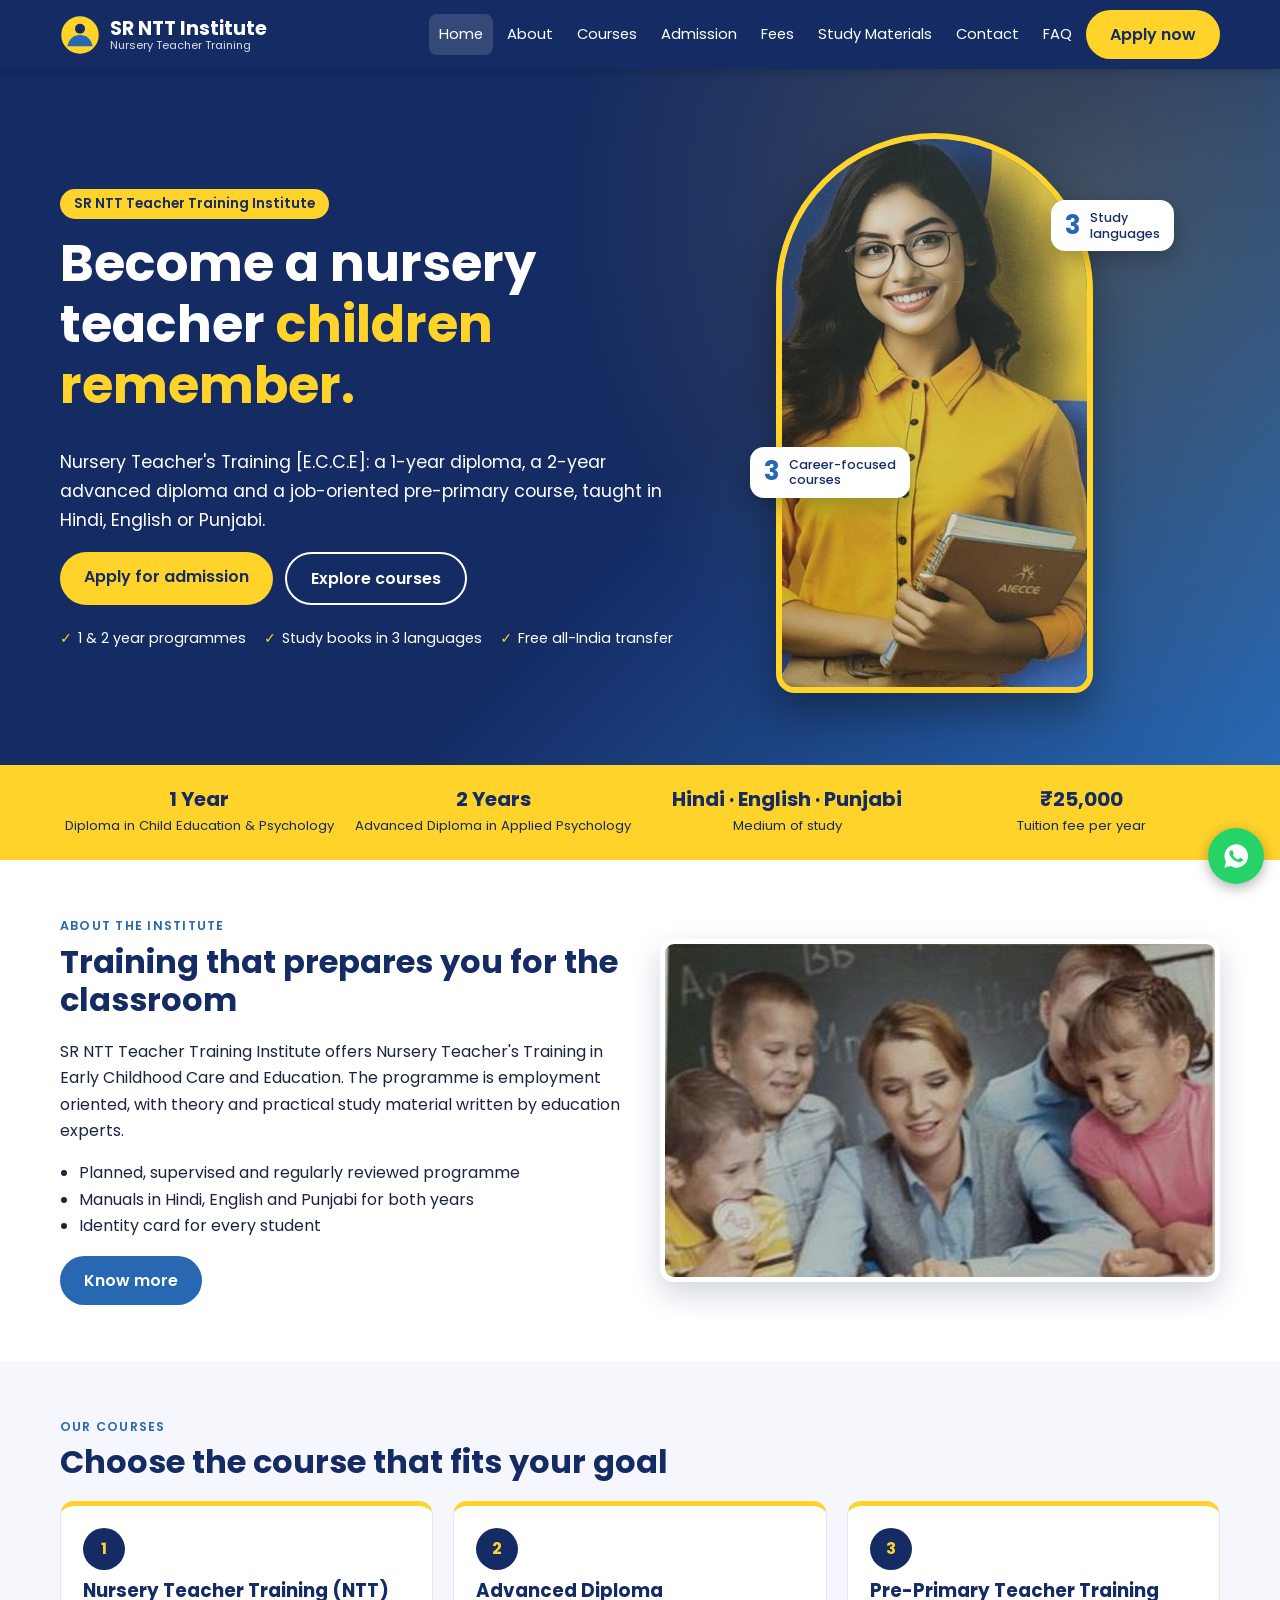
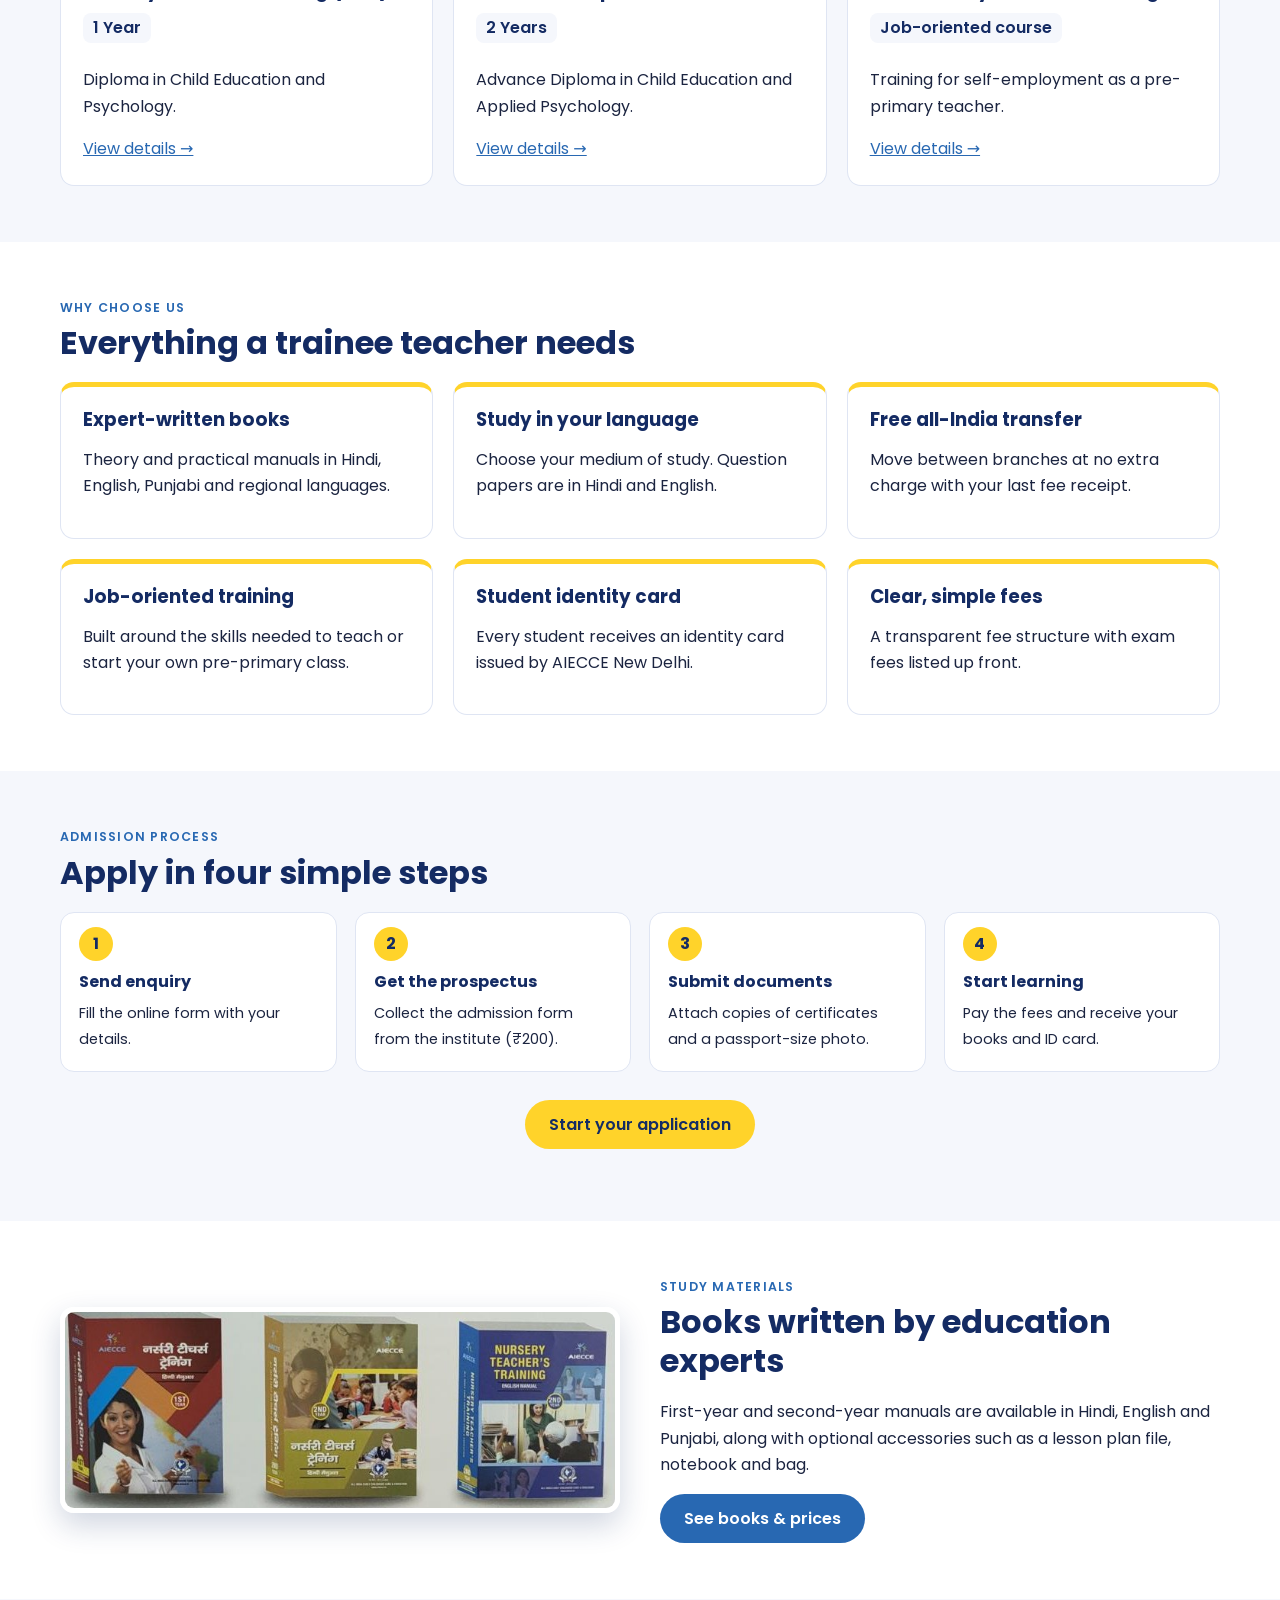
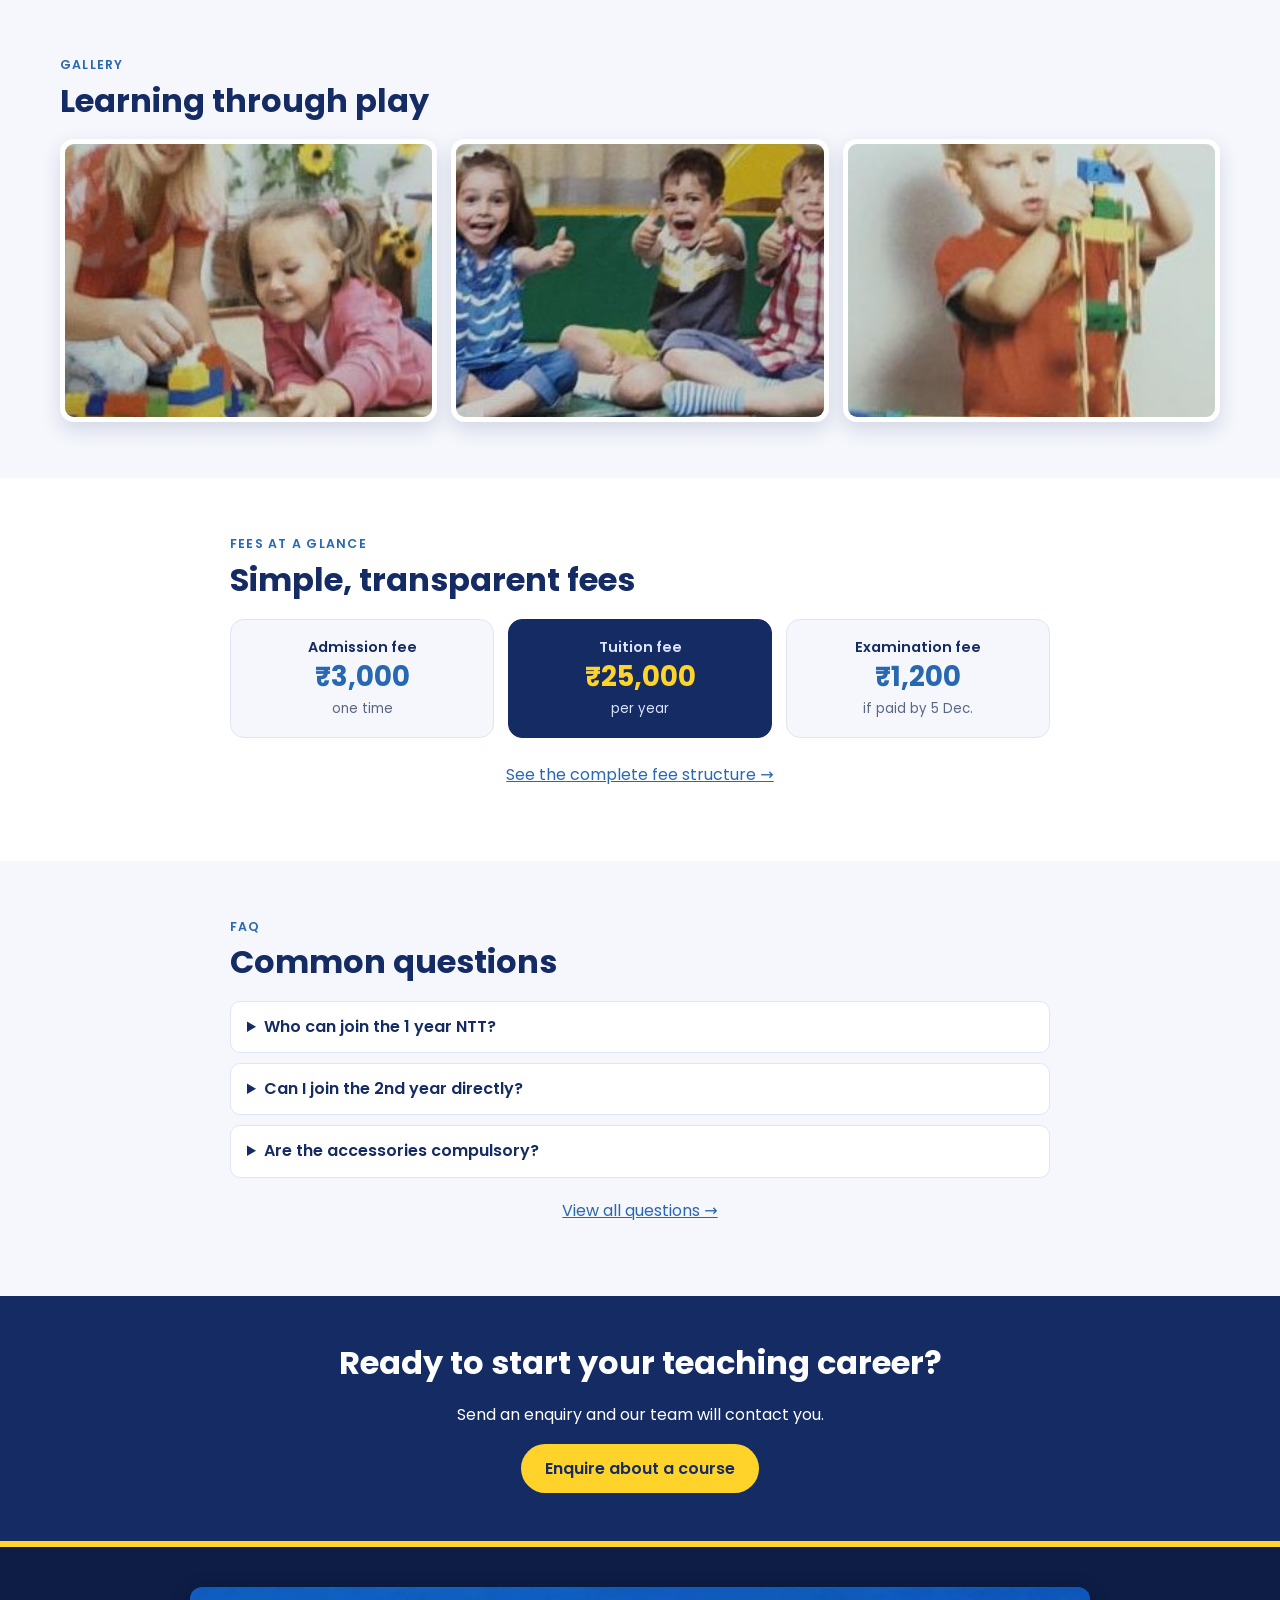
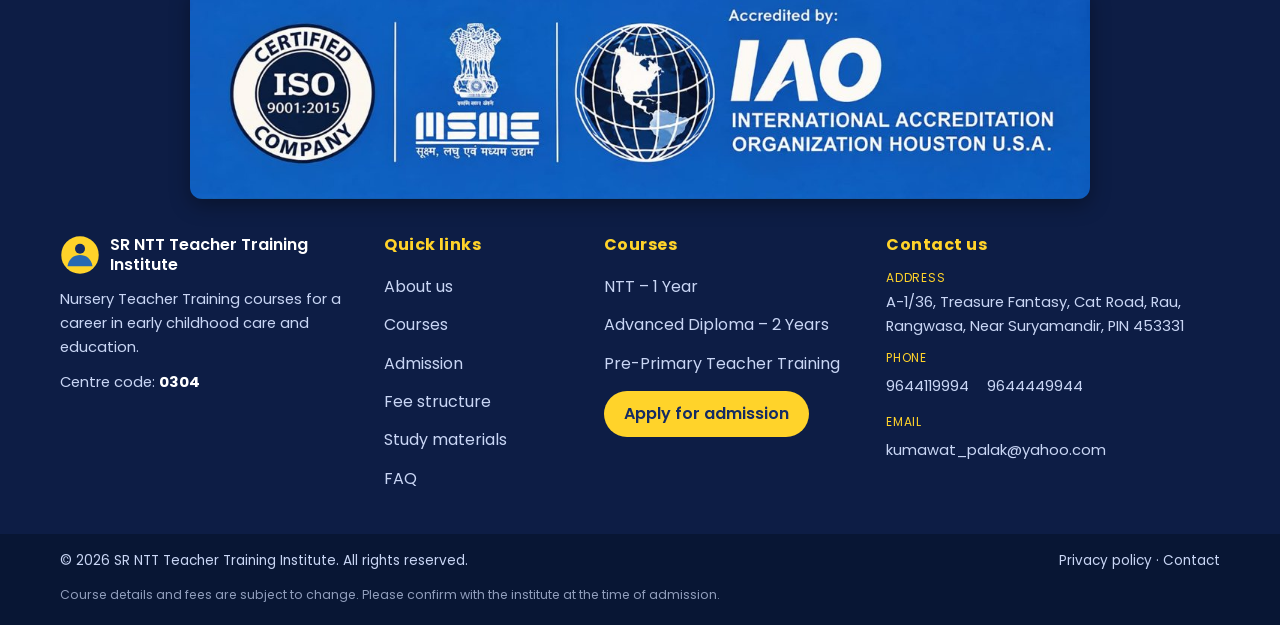
==== index.html @ 975e7e02 "Add AIECCE NTT website" ====
<!DOCTYPE html>
<html lang="en"><head><meta charset="utf-8"><meta name="viewport" content="width=device-width,initial-scale=1">
<title>Home | SR NTT Teacher Training Institute</title>
<meta name="description" content="Nursery Teacher Training (NTT) courses from All India Early Childhood Care & Education (AIECCE).">
<link rel="icon" href="assets/logo/logo.svg" type="image/svg+xml">
<link rel="preconnect" href="https://fonts.googleapis.com"><link rel="preconnect" href="https://fonts.gstatic.com" crossorigin>
<link href="https://fonts.googleapis.com/css2?family=Poppins:wght@400;500;600;700&display=swap" rel="stylesheet">
<link rel="stylesheet" href="css/style.css"><link rel="stylesheet" href="css/form.css"><link rel="stylesheet" href="css/responsive.css">
</head><body>
<a class="skip" href="#main">Skip to content</a>
<header class="site-header"><div class="wrap bar">
<a class="brand" href="index.html"><img src="assets/logo/logo.svg" alt="" width="40" height="40"><span>SR NTT Institute<small>Nursery Teacher Training</small></span></a>
<button class="burger" aria-label="Open menu" aria-expanded="false" aria-controls="nav"><span></span><span></span><span></span></button>
<nav id="nav" aria-label="Main"><a href="index.html" aria-current="page">Home</a><a href="about.html">About</a><a href="courses.html">Courses</a><a href="admission.html">Admission</a><a href="fees.html">Fees</a><a href="study-materials.html">Study Materials</a><a href="contact.html">Contact</a><a href="faq.html">FAQ</a><a class="btn btn-y" href="admission.html#apply">Apply now</a></nav>
</div></header>
<main id="main">
<section class="hero"><div class="wrap hgrid"><div class="hcopy">
<p class="chip">SR NTT Teacher Training Institute</p>
<h1>Become a nursery teacher <span class="hl">children remember.</span></h1>
<p class="lead">Nursery Teacher's Training [E.C.C.E]: a 1-year diploma, a 2-year advanced diploma and a job-oriented pre-primary course, taught in Hindi, English or Punjabi.</p>
<div class="row"><a class="btn btn-y" href="admission.html#apply">Apply for admission</a><a class="btn btn-o" href="courses.html">Explore courses</a></div>
<ul class="hero-points"><li>1 &amp; 2 year programmes</li><li>Study books in 3 languages</li><li>Free all-India transfer</li></ul></div>
<div class="hero-art"><div class="arch"><img src="assets/images/hero-teacher.jpg" alt="Smiling nursery teacher holding books" width="400" height="706"></div>
<div class="fbadge b1"><strong>3</strong><span>Career-focused<br>courses</span></div>
<div class="fbadge b2"><strong>3</strong><span>Study<br>languages</span></div></div></div></section>

<section class="facts"><div class="wrap fgrid4">
<div class="fact"><strong>1 Year</strong><span>Diploma in Child Education &amp; Psychology</span></div>
<div class="fact"><strong>2 Years</strong><span>Advanced Diploma in Applied Psychology</span></div>
<div class="fact"><strong>Hindi · English · Punjabi</strong><span>Medium of study</span></div>
<div class="fact"><strong>₹25,000</strong><span>Tuition fee per year</span></div></div></section>

<section class="sec"><div class="wrap split">
<div><p class="eyebrow">About the institute</p><h2>Training that prepares you for the classroom</h2>
<p>SR NTT Teacher Training Institute offers Nursery Teacher's Training in Early Childhood Care and Education. The programme is employment oriented, with theory and practical study material written by education experts.</p>
<ul class="ticks"><li>Planned, supervised and regularly reviewed programme</li><li>Manuals in Hindi, English and Punjabi for both years</li><li>Identity card for every student</li></ul>
<a class="btn btn-b" href="about.html">Know more</a></div>
<div class="photo"><img src="assets/images/class-teacher.jpg" alt="Teacher with young children in a classroom" width="380" height="230" loading="lazy"></div></div></section>

<section class="sec alt"><div class="wrap"><p class="eyebrow">Our courses</p><h2>Choose the course that fits your goal</h2><div class="grid3">
<article class="card"><span class="ico" aria-hidden="true">1</span><h3>Nursery Teacher Training (NTT)</h3><p class="tag">1 Year</p><p>Diploma in Child Education and Psychology.</p><a href="courses.html">View details &rarr;</a></article>
<article class="card"><span class="ico" aria-hidden="true">2</span><h3>Advanced Diploma</h3><p class="tag">2 Years</p><p>Advance Diploma in Child Education and Applied Psychology.</p><a href="courses.html">View details &rarr;</a></article>
<article class="card"><span class="ico" aria-hidden="true">3</span><h3>Pre-Primary Teacher Training</h3><p class="tag">Job-oriented course</p><p>Training for self-employment as a pre-primary teacher.</p><a href="courses.html">View details &rarr;</a></article></div></div></section>

<section class="sec"><div class="wrap"><p class="eyebrow">Why choose us</p><h2>Everything a trainee teacher needs</h2><div class="grid3">
<div class="card"><h3>Expert-written books</h3><p>Theory and practical manuals in Hindi, English, Punjabi and regional languages.</p></div>
<div class="card"><h3>Study in your language</h3><p>Choose your medium of study. Question papers are in Hindi and English.</p></div>
<div class="card"><h3>Free all-India transfer</h3><p>Move between branches at no extra charge with your last fee receipt.</p></div>
<div class="card"><h3>Job-oriented training</h3><p>Built around the skills needed to teach or start your own pre-primary class.</p></div>
<div class="card"><h3>Student identity card</h3><p>Every student receives an identity card issued by AIECCE New Delhi.</p></div>
<div class="card"><h3>Clear, simple fees</h3><p>A transparent fee structure with exam fees listed up front.</p></div></div></div></section>

<section class="sec alt"><div class="wrap"><p class="eyebrow">Admission process</p><h2>Apply in four simple steps</h2><ol class="steps2">
<li><b>Send enquiry</b><span>Fill the online form with your details.</span></li>
<li><b>Get the prospectus</b><span>Collect the admission form from the institute (₹200).</span></li>
<li><b>Submit documents</b><span>Attach copies of certificates and a passport-size photo.</span></li>
<li><b>Start learning</b><span>Pay the fees and receive your books and ID card.</span></li></ol>
<p class="center"><a class="btn btn-y" href="admission.html#apply">Start your application</a></p></div></section>

<section class="sec"><div class="wrap split rev">
<div class="photo"><img src="assets/images/books-row.jpg" alt="Nursery Teacher's Training study books in Hindi and English" width="720" height="257" loading="lazy"></div>
<div><p class="eyebrow">Study materials</p><h2>Books written by education experts</h2>
<p>First-year and second-year manuals are available in Hindi, English and Punjabi, along with optional accessories such as a lesson plan file, notebook and bag.</p>
<a class="btn btn-b" href="study-materials.html">See books &amp; prices</a></div></div></section>

<section class="sec alt"><div class="wrap"><p class="eyebrow">Gallery</p><h2>Learning through play</h2><div class="gal">
<img src="assets/images/kids-blocks.jpg" alt="Teacher and child playing with building blocks" width="268" height="244" loading="lazy">
<img src="assets/images/kids-thumbs.jpg" alt="Three happy children showing thumbs up" width="392" height="210" loading="lazy">
<img src="assets/images/kids-build.jpg" alt="Child building a tower with colourful blocks" width="250" height="246" loading="lazy"></div></div></section>

<section class="sec"><div class="wrap narrow"><p class="eyebrow">Fees at a glance</p><h2>Simple, transparent fees</h2>
<div class="fee-cards"><div class="fee-card"><span>Admission fee</span><strong>₹3,000</strong><small>one time</small></div><div class="fee-card hl"><span>Tuition fee</span><strong>₹25,000</strong><small>per year</small></div><div class="fee-card"><span>Examination fee</span><strong>₹1,200</strong><small>if paid by 5 Dec.</small></div></div>
<p class="center"><a href="fees.html">See the complete fee structure &rarr;</a></p></div></section>

<section class="sec alt"><div class="wrap narrow"><p class="eyebrow">FAQ</p><h2>Common questions</h2>
<details><summary>Who can join the 1 year NTT?</summary><p>High School (10th) or equivalent.</p></details>
<details><summary>Can I join the 2nd year directly?</summary><p>Lateral entry is available for Intermediate (+2) or equivalent with a one-year N.T.T. from a registered institute.</p></details>
<details><summary>Are the accessories compulsory?</summary><p>No. They are optional and sold at cost.</p></details>
<p class="center"><a href="faq.html">View all questions &rarr;</a></p></div></section>
<section class="cta"><div class="wrap"><h2>Ready to start your teaching career?</h2><p>Send an enquiry and our team will contact you.</p><a class="btn btn-y" href="admission.html#apply">Enquire about a course</a></div></section>
</main>
<footer class="site-footer">
<div class="wrap"><figure class="creds"><img src="assets/images/credentials.jpg" alt="ISO 9001:2015 certified company, MSME, and accredited by IAO International Accreditation Organization Houston U.S.A." width="1200" height="283" loading="lazy"></figure></div>
<div class="wrap fgrid">
<div class="fcol"><a class="fbrand" href="index.html"><img src="assets/logo/logo.svg" alt="" width="40" height="40"><span>SR NTT Teacher Training Institute</span></a><p>Nursery Teacher Training courses for a career in early childhood care and education.</p><p class="fmeta">Centre code: <strong>0304</strong></p></div>
<div class="fcol"><h3>Quick links</h3><ul><li><a href="about.html">About us</a></li><li><a href="courses.html">Courses</a></li><li><a href="admission.html">Admission</a></li><li><a href="fees.html">Fee structure</a></li><li><a href="study-materials.html">Study materials</a></li><li><a href="faq.html">FAQ</a></li></ul></div>
<div class="fcol"><h3>Courses</h3><ul><li><a href="courses.html">NTT – 1 Year</a></li><li><a href="courses.html">Advanced Diploma – 2 Years</a></li><li><a href="courses.html">Pre-Primary Teacher Training</a></li><li><a class="fbtn" href="admission.html#apply">Apply for admission</a></li></ul></div>
<div class="fcol"><h3>Contact us</h3><address><p class="frow"><span>Address</span>A-1/36, Treasure Fantasy, Cat Road, Rau, Rangwasa, Near Suryamandir, PIN 453331</p><p class="frow"><span>Phone</span><a href="tel:+919644119994">9644119994</a> <a href="tel:+919644449944">9644449944</a></p><p class="frow"><span>Email</span><a href="mailto:kumawat_palak@yahoo.com">kumawat_palak@yahoo.com</a></p></address></div>
</div>
<div class="fbottom"><div class="wrap fb-in"><p>© 2026 SR NTT Teacher Training Institute. All rights reserved.</p><p><a href="privacy-policy.html">Privacy policy</a> · <a href="contact.html">Contact</a></p></div>
<p class="legal wrap">Course details and fees are subject to change. Please confirm with the institute at the time of admission.</p></div>
</footer>
<a class="wa" href="https://wa.me/919644119994?text=Hello%20SR%20NTT%20Institute%2C%20I%20want%20to%20enquire%20about%20NTT%20admission." target="_blank" rel="noopener" aria-label="Enquire on WhatsApp"><svg viewBox="0 0 24 24" width="28" height="28" fill="#fff" aria-hidden="true"><path d="M12 2a10 10 0 0 0-8.6 15L2 22l5.2-1.4A10 10 0 1 0 12 2zm5.2 14.1c-.2.6-1.3 1.2-1.8 1.2-.5.1-1 .2-3.3-.7-2.8-1.2-4.5-4-4.7-4.2-.1-.2-1.1-1.5-1.1-2.8s.7-2 1-2.3c.2-.3.5-.3.7-.3h.5c.2 0 .4 0 .6.5l.9 2.1c.1.2.1.4 0 .5l-.4.6c-.1.2-.3.3-.1.6.2.3.8 1.3 1.7 2.1 1.2 1 2.1 1.300 2.4 1.500.3.1.5.1.6-.1l.9-1.100c.2-.3.4-.2.600-.1l2 1c.3.1.5.2.5.3.1.2.1.800-.100 1.400z"/></svg></a>
<script src="js/config.js"></script><script src="js/main.js"></script>
</body></html>
---- css/style.css ----
:root{--navy:#142B63;--blue:#2868B2;--yellow:#FFD32A;--white:#FFFFFF;--bg:#F5F7FC;--ink:#1b2440;--r:14px}
*{box-sizing:border-box}html{scroll-behavior:smooth}
body{margin:0;font-family:Poppins,Inter,system-ui,-apple-system,"Segoe UI",Arial,sans-serif;color:var(--ink);background:var(--white);line-height:1.65;overflow-x:hidden}
img{max-width:100%;height:auto;display:block}a{color:var(--blue)}
:focus-visible{outline:3px solid var(--yellow);outline-offset:2px}
.skip{position:absolute;left:-999px}.skip:focus{left:8px;top:8px;background:var(--yellow);padding:8px 12px;z-index:99}
.wrap{width:min(1160px,100% - 32px);margin-inline:auto}.narrow{width:min(820px,100% - 32px)}
h1,h2,h3{color:var(--navy);line-height:1.2;margin:0 0 .6em}h1{font-size:clamp(1.9rem,5vw,3.2rem)}h2{font-size:clamp(1.4rem,3vw,2rem)}h3{font-size:1.15rem}
.site-header{position:sticky;top:0;z-index:50;background:var(--navy);box-shadow:0 2px 10px rgba(0,0,0,.2)}
.bar{display:flex;align-items:center;justify-content:space-between;padding:10px 0;gap:12px}
.brand{display:flex;align-items:center;gap:10px;color:var(--white);text-decoration:none;font-weight:700;font-size:1.2rem;line-height:1.1}.brand small{display:block;font-weight:400;font-size:.7rem;opacity:.85}
nav{display:flex;align-items:center;gap:4px;flex-wrap:wrap}nav a:not(.btn){color:var(--white);text-decoration:none;padding:8px 10px;border-radius:8px;font-size:.92rem}
nav a:not(.btn):hover,nav a[aria-current]{background:rgba(255,255,255,.14)}
.burger{display:none;background:none;border:0;padding:10px;cursor:pointer}.burger span{display:block;width:24px;height:3px;background:var(--white);margin:5px 0;border-radius:2px}
.btn{display:inline-block;border:0;border-radius:999px;padding:12px 24px;font:600 1rem Poppins,sans-serif;text-decoration:none;cursor:pointer;min-height:44px}
.btn-y{background:var(--yellow);color:var(--navy)}.btn-b{background:var(--blue);color:var(--white)}.btn-o{border:2px solid var(--white);color:var(--white);background:transparent}
.btn:hover{filter:brightness(.95)}.btn[disabled]{opacity:.6;cursor:not-allowed}
.hero{background:linear-gradient(135deg,var(--navy) 55%,var(--blue));color:var(--white);padding:56px 0}.hero h1{color:var(--white)}
.hgrid{display:grid;grid-template-columns:1.1fr .9fr;gap:32px;align-items:center}.lead{font-size:1.1rem;max-width:56ch}.row{display:flex;gap:12px;flex-wrap:wrap}
.chip{display:inline-block;background:var(--yellow);color:var(--navy);font-weight:600;border-radius:999px;padding:4px 14px;font-size:.85rem}
.small{font-size:.85rem;opacity:.9}
.sec{padding:56px 0}.alt{background:var(--bg)}
.grid3{display:grid;grid-template-columns:repeat(3,1fr);gap:20px}.grid2{display:grid;grid-template-columns:repeat(2,1fr);gap:20px}
.card{background:var(--white);border:1px solid #dfe5f3;border-top:5px solid var(--yellow);border-radius:var(--r);padding:22px}.alt .card{background:var(--white)}
.tag{display:inline-block;background:var(--bg);color:var(--navy);font-weight:600;border-radius:8px;padding:2px 10px;margin:0 0 8px}
.pend{background:#fff3c4;color:#6b5200;border-radius:6px;padding:1px 7px;font-size:.78em;font-weight:500;white-space:normal}
.note{background:#fff8dc;border-left:5px solid var(--yellow);padding:12px 16px;border-radius:8px;margin:16px 0}
.ticks{padding-left:1.2em}.steps{padding-left:1.3em}
.tw{overflow-x:auto}table{border-collapse:collapse;width:100%;min-width:420px}th,td{padding:12px 14px;text-align:left;border-bottom:1px solid #dfe5f3}th{background:var(--navy);color:var(--white)}tbody tr:nth-child(even){background:var(--bg)}
.gal{display:grid;grid-template-columns:repeat(auto-fit,minmax(220px,1fr));gap:14px}.gal img{border-radius:var(--r);width:100%;aspect-ratio:4/3;object-fit:cover}
.cta{background:var(--navy);color:var(--white);text-align:center;padding:48px 0}.cta h2{color:var(--white)}
details{border:1px solid #dfe5f3;border-radius:10px;padding:12px 16px;margin-bottom:10px;background:var(--white)}summary{font-weight:600;cursor:pointer;color:var(--navy)}
.wa{position:fixed;right:16px;bottom:16px;width:56px;height:56px;border-radius:50%;background:#25D366;display:grid;place-items:center;box-shadow:0 4px 14px rgba(0,0,0,.3);z-index:60}
.reveal{opacity:0;transform:translateY(14px);transition:opacity .5s,transform .5s}.reveal.in{opacity:1;transform:none}
@media (prefers-reduced-motion:reduce){html{scroll-behavior:auto}.reveal{opacity:1;transform:none;transition:none}}

.site-footer{background:#0d1d45;color:#c9d6f5;padding-top:40px;border-top:6px solid var(--yellow)}
.creds{margin:0 0 36px;text-align:center}.creds img{width:100%;max-width:900px;margin-inline:auto;border-radius:12px;box-shadow:0 6px 20px rgba(0,0,0,.35)}
.fgrid{display:grid;grid-template-columns:1.4fr .9fr 1.2fr 1.6fr;gap:32px}
.site-footer h3{color:var(--yellow);font-size:1rem;margin:0 0 14px;letter-spacing:.03em}
.site-footer ul{list-style:none;margin:0;padding:0}
.site-footer li a{display:inline-block;padding:6px 0}
.site-footer a{color:#c9d6f5;text-decoration:none}.site-footer a:hover{color:var(--white);text-decoration:underline}
.site-footer address{font-style:normal}.site-footer p{margin:0 0 10px;font-size:.92rem}
.frow span{display:block;color:var(--yellow);font-size:.75rem;text-transform:uppercase;letter-spacing:.06em;margin-bottom:2px}
.frow a{display:inline-block;padding:4px 0;margin-right:14px}
.fbrand{display:flex;align-items:center;gap:10px;color:var(--white)!important;font-weight:600;margin-bottom:12px;line-height:1.25}
.fmeta strong{color:var(--white)}
.site-footer .fbtn{display:inline-block;background:var(--yellow);color:var(--navy);font-weight:600;padding:10px 20px;border-radius:999px;margin-top:8px}
.site-footer .fbtn:hover{color:var(--navy);text-decoration:none;filter:brightness(.95)}
.fbottom{margin-top:36px;background:#081634;padding:16px 0 20px}
.fb-in{display:flex;justify-content:space-between;gap:8px 16px;flex-wrap:wrap}.fb-in p{margin:0;font-size:.85rem}
.legal{font-size:.78rem;opacity:.7;margin:10px auto 0}
.site-footer .legal{margin:12px auto 0;font-size:.78rem}

.sr{position:absolute;left:-9999px}
table.fee{min-width:460px;border:0}table.fee th{background:#0b3a82;font-size:1rem}
table.fee td{border-bottom:2px solid var(--white);font-weight:500}
table.fee tbody tr:nth-child(odd){background:#bfe0fb}table.fee tbody tr:nth-child(even){background:var(--yellow)}
table.fee td:first-child,table.fee th:first-child{text-align:center;width:72px}
.amt{text-align:right!important;white-space:nowrap;font-weight:600}
table.fee{min-width:0;table-layout:auto}table.fee th,table.fee td{padding:12px 10px}
table.fee td:first-child,table.fee th:first-child{width:56px}
.tw{margin-bottom:24px}
@media (max-width:420px){table.fee th,table.fee td{padding:10px 6px;font-size:.88rem}table.fee td:first-child,table.fee th:first-child{width:44px}}

.fee-cards{display:grid;grid-template-columns:repeat(3,1fr);gap:14px;margin:18px 0 24px}
.fee-card{background:var(--bg);border:1px solid #dfe5f3;border-radius:var(--r);padding:16px;text-align:center}
.fee-card span{display:block;color:var(--navy);font-weight:600;font-size:.9rem}.fee-card strong{display:block;font-size:1.7rem;color:var(--blue);line-height:1.3}.fee-card small{color:#5a6584}
.fee-card.hl{background:var(--navy);border-color:var(--navy)}.fee-card.hl span,.fee-card.hl small{color:#dbe4ff}.fee-card.hl strong{color:var(--yellow)}
.feewrap{border-radius:var(--r);box-shadow:0 4px 18px rgba(20,43,99,.12);border:1px solid #dfe5f3;overflow:hidden;margin-bottom:24px}
table.fee2{min-width:0;width:100%;border-collapse:collapse}
table.fee2 caption{position:absolute;left:-9999px}
table.fee2 thead th{background:linear-gradient(90deg,var(--navy),#1f4a96);color:var(--white);padding:14px 12px;font-size:.95rem}
table.fee2 tbody tr.grp th{background:#e8efff;color:var(--navy);text-transform:uppercase;letter-spacing:.05em;font-size:.78rem;padding:8px 12px}
table.fee2 td{padding:13px 12px;border-bottom:1px solid #e3e9f6;background:var(--white)}
table.fee2 tbody tr:nth-child(even) td{background:#fafbff}
table.fee2 td:first-child,table.fee2 thead th:first-child{width:64px;text-align:center;color:var(--blue);font-weight:600}
table.fee2 tbody tr:hover td{background:#fff9db}
table.fee2 .amt{text-align:right;white-space:nowrap;font-weight:700;color:var(--navy)}
table.fee2 tr.late .amt{color:#9a4a00}
table.fee2 tfoot th{background:var(--navy);color:var(--white);text-align:left;padding:14px 12px;font-size:1rem}
table.fee2 tfoot th small{display:block;font-weight:400;font-size:.76rem;opacity:.8;margin-top:2px}
table.fee2 tfoot td{background:var(--yellow);color:var(--navy);font-size:1.15rem;font-weight:700;vertical-align:middle}
.badge{display:inline-block;background:#e8efff;color:var(--navy);font-size:.72rem;font-weight:600;border-radius:999px;padding:2px 9px;margin-left:6px;white-space:nowrap}
.badge.ok{background:#e1f5e6;color:#1b5e20}.badge.warn{background:#ffe9d1;color:#8a3d00}
.cta-row{display:flex;gap:12px;flex-wrap:wrap;margin:8px 0 28px}
.paynote{background:var(--bg);border-left:5px solid var(--blue);padding:12px 16px;border-radius:8px}
@media (max-width:640px){.fee-cards{grid-template-columns:1fr}.fee-card{display:flex;justify-content:space-between;align-items:center;text-align:left;gap:8px}.fee-card strong{font-size:1.3rem}
table.fee2 td,table.fee2 thead th,table.fee2 tfoot th{padding:10px 8px;font-size:.88rem}table.fee2 td:first-child,table.fee2 thead th:first-child{width:42px}.badge{display:block;width:max-content;margin:4px 0 0}}
table.fee2 thead{background:linear-gradient(90deg,var(--navy),#1f4a96)}
table.fee2 thead th,table.fee2 thead th.amt,table.fee2 thead th:first-child{background:transparent;color:var(--white)}

/* ---- home ---- */
.hero{background:radial-gradient(circle at 85% 20%,rgba(255,211,42,.18),transparent 45%),linear-gradient(135deg,var(--navy) 55%,var(--blue));padding:64px 0 72px;overflow:hidden}
.hl{color:var(--yellow)}.hero-points{list-style:none;padding:0;margin:22px 0 0;display:flex;flex-wrap:wrap;gap:8px 18px;font-size:.9rem}
.hero-points li::before{content:"\2713";color:var(--yellow);font-weight:700;margin-right:6px}
.hero-art{position:relative;max-width:380px;margin-inline:auto;width:100%}
.arch{border-radius:200px 200px 24px 24px;overflow:hidden;border:6px solid var(--yellow);box-shadow:0 20px 40px rgba(0,0,0,.35);background:var(--blue);aspect-ratio:400/706;max-height:560px}
.arch img{width:100%;height:100%;object-fit:cover;object-position:top}
.fbadge{position:absolute;background:var(--white);color:var(--navy);border-radius:14px;padding:10px 14px;display:flex;align-items:center;gap:10px;box-shadow:0 8px 22px rgba(0,0,0,.25);font-size:.78rem;line-height:1.25;font-weight:500}
.fbadge strong{font-size:1.6rem;color:var(--blue);line-height:1}.b1{left:-18px;top:18%}.b2{right:-14px;bottom:14%}
.facts{background:var(--yellow);padding:22px 0}.fgrid4{display:grid;grid-template-columns:repeat(4,1fr);gap:16px}
.fact{text-align:center;color:var(--navy)}.fact strong{display:block;font-size:1.25rem;line-height:1.25}.fact span{font-size:.82rem}
.eyebrow{color:var(--blue);font-weight:600;text-transform:uppercase;letter-spacing:.1em;font-size:.78rem;margin:0 0 6px}
.split{display:grid;grid-template-columns:1fr 1fr;gap:40px;align-items:center}.split.rev .photo{order:-1}
.photo img{width:100%;border-radius:var(--r);box-shadow:0 12px 30px rgba(20,43,99,.2);border:5px solid var(--white)}
.ico{display:inline-grid;place-items:center;width:42px;height:42px;border-radius:50%;background:var(--navy);color:var(--yellow);font-weight:700;margin-bottom:10px}
.card{transition:transform .2s,box-shadow .2s}.card:hover{transform:translateY(-4px);box-shadow:0 10px 26px rgba(20,43,99,.15)}
.steps2{list-style:none;counter-reset:s;display:grid;grid-template-columns:repeat(4,1fr);gap:18px;padding:0;margin:20px 0 28px}
.steps2 li{counter-increment:s;background:var(--white);border-radius:var(--r);padding:56px 18px 18px;position:relative;border:1px solid #dfe5f3}
.steps2 li::before{content:counter(s);position:absolute;top:14px;left:18px;width:34px;height:34px;border-radius:50%;background:var(--yellow);color:var(--navy);font-weight:700;display:grid;place-items:center}
.steps2 b{display:block;color:var(--navy);margin-bottom:4px}.steps2 span{font-size:.9rem}
.center{text-align:center;margin-top:20px}
.gal{grid-template-columns:repeat(3,1fr)}.gal img{aspect-ratio:4/3;border:5px solid var(--white);box-shadow:0 8px 20px rgba(20,43,99,.15)}

/* ---- inner pages ---- */
.phero{background:radial-gradient(circle at 90% 0%,rgba(255,211,42,.2),transparent 45%),linear-gradient(135deg,var(--navy),var(--blue));color:var(--white);padding:44px 0 48px}
.phero h1{color:var(--white);margin-bottom:8px}.phero p{margin:0;max-width:60ch;opacity:.92}
.crumbs{display:flex;gap:8px;font-size:.85rem;margin-bottom:14px;opacity:.9}.crumbs a{color:var(--yellow)}
.idcard{display:grid;grid-template-columns:repeat(3,auto);gap:10px 24px;background:var(--bg);border-left:5px solid var(--yellow);border-radius:10px;padding:14px 18px;margin-top:16px}
.idcard span{display:block;font-size:.72rem;text-transform:uppercase;letter-spacing:.06em;color:var(--blue)}.idcard strong{color:var(--navy);font-size:.95rem}
.steps2.five{grid-template-columns:repeat(5,1fr)}
.ticks.big{list-style:none;padding:0}.ticks.big li{position:relative;padding:8px 0 8px 30px;border-bottom:1px solid #e8edf8}.ticks.big li:last-child{border:0}
.ticks.big li::before{content:"\2713";position:absolute;left:0;top:8px;width:22px;height:22px;border-radius:50%;background:var(--yellow);color:var(--navy);font-weight:700;font-size:.8rem;display:grid;place-items:center}
.ico svg{display:block}
.ccard{position:relative;background:var(--white);border:1px solid #dfe5f3;border-radius:var(--r);padding:28px 22px 24px;display:flex;flex-direction:column;box-shadow:0 6px 20px rgba(20,43,99,.08);transition:transform .2s}
.ccard:hover{transform:translateY(-4px)}.ccard h2{font-size:1.3rem}.ccard .ticks{flex:1;padding-left:1.1em}.ccard .btn{align-self:flex-start;margin-top:8px}
.ccard.feat{background:var(--navy);color:#dbe4ff;border-color:var(--navy)}.ccard.feat h2{color:var(--white)}.ccard.feat .tag{background:var(--yellow)}
.cnum{position:absolute;top:14px;right:18px;font-size:2.2rem;font-weight:700;color:rgba(40,104,178,.15)}.feat .cnum{color:rgba(255,255,255,.18)}
table.fee2 .rowh{background:#e8efff;color:var(--navy);text-align:left;padding:12px;width:22%;font-size:.9rem}
table.fee2 td{text-align:center}
.adm{display:grid;grid-template-columns:1.7fr 1fr;gap:28px;align-items:start}.adm>*{min-width:0}
.formcard{background:var(--white);border:1px solid #dfe5f3;border-top:6px solid var(--yellow);border-radius:var(--r);padding:26px;box-shadow:0 8px 26px rgba(20,43,99,.1)}
.formcard #admForm{margin-top:12px;padding:0;background:transparent}.small.dark{color:#4a5578;opacity:1}
.aside{position:sticky;top:90px;display:grid;gap:18px}
.alink{display:flex;align-items:center;gap:10px;text-decoration:none;font-weight:500;overflow-wrap:anywhere}.alink svg{flex:none;color:var(--blue)}
.card.navy{background:var(--navy);color:#dbe4ff;border-color:var(--navy)}.card.navy h3{color:var(--yellow)}.card.navy a{color:var(--yellow)}
.ccard2{display:block;text-align:center;background:var(--white);border:1px solid #dfe5f3;border-bottom:5px solid var(--yellow);border-radius:var(--r);padding:28px 18px;text-decoration:none;color:var(--ink);box-shadow:0 6px 20px rgba(20,43,99,.08);transition:transform .2s}
.ccard2:hover{transform:translateY(-4px)}.ccard2 p{margin:0;overflow-wrap:anywhere}.ccard2 .ico{width:56px;height:56px;margin:0 auto 10px}
.addr{display:flex;gap:10px;align-items:flex-start;font-weight:500}.addr svg{flex:none;color:var(--blue);margin-top:2px}
.ccard .tag{align-self:flex-start;margin-right:48px}
.crumbs a{padding:0!important;background:none!important;color:var(--yellow)!important;font-size:inherit!important}
---- css/form.css ----
#admForm{display:grid;grid-template-columns:repeat(2,1fr);gap:16px 20px;background:var(--bg);padding:24px;border-radius:var(--r);margin-top:12px}
.f{display:flex;flex-direction:column;min-width:0}.full{grid-column:1/-1}
.f label{font-weight:500;margin-bottom:4px;color:var(--navy)}
input,select,textarea{font:inherit;padding:11px 12px;border:1.5px solid #b9c4e0;border-radius:10px;background:var(--white);width:100%;min-height:44px}
input:focus,select:focus,textarea:focus{border-color:var(--blue)}
.f.invalid input,.f.invalid select,.f.invalid textarea{border-color:#c62828}
.err{color:#b71c1c;font-size:.85rem;min-height:1.2em}
.chk label{display:flex;gap:10px;align-items:flex-start;font-weight:400}.chk input{width:22px;min-height:22px;margin-top:3px;flex:none}
.hp{position:absolute;left:-9999px;height:0;overflow:hidden}
.status{padding:0;border-radius:10px}.status.show{padding:12px 16px}.status.loading{background:#e3ecff;color:var(--navy)}.status.ok{background:#e6f6ea;color:#1b5e20}.status.fail{background:#fdecea;color:#b71c1c}
.chk label{display:block;position:relative;padding-left:34px;font-weight:400}
.chk label input{position:absolute;left:0;top:2px;width:22px;min-height:22px;margin:0}
---- css/responsive.css ----
@media (max-width:1024px){.grid3{grid-template-columns:repeat(2,1fr)}.hgrid{grid-template-columns:1fr}.heroimg{max-width:420px;margin-inline:auto}}
@media (max-width:860px){.burger{display:block}
nav{display:none;position:absolute;left:0;right:0;top:100%;background:var(--navy);flex-direction:column;align-items:stretch;padding:12px 16px 20px}nav.open{display:flex}nav .btn{text-align:center;margin-top:8px}
.grid2{grid-template-columns:1fr}}
@media (max-width:640px){.grid3{grid-template-columns:1fr}#admForm{grid-template-columns:1fr;padding:16px}.sec{padding:40px 0}.hero{padding:36px 0}.brand span small{display:none}}
@media (max-width:360px){.btn{padding:12px 16px}.brand{font-size:1rem}}

.hgrid>*,.grid2>*,.grid3>*,.fgrid>*{min-width:0}
.heroimg{width:100%;height:auto}
h1,h2,h3,p,a{overflow-wrap:anywhere}
@media (max-width:1024px){.fgrid{grid-template-columns:repeat(2,1fr);gap:28px}}
@media (max-width:560px){.fgrid{grid-template-columns:1fr;gap:24px}.fb-in{flex-direction:column;align-items:center;text-align:center}.legal{text-align:center}.fbottom{padding-bottom:84px}.fbrand{font-size:1.05rem}}

@media (max-width:1024px){.fgrid4{grid-template-columns:repeat(2,1fr)}.steps2{grid-template-columns:repeat(2,1fr)}.hero-art{margin-top:8px}}
@media (max-width:860px){.split{grid-template-columns:1fr;gap:24px}.split.rev .photo{order:0}.gal{grid-template-columns:1fr 1fr}}
@media (max-width:560px){.fgrid4,.steps2,.gal{grid-template-columns:1fr}.b1{left:-6px}.b2{right:-6px}.hero{padding:40px 0 48px}.hero-art{max-width:300px}.facts{padding:18px 0}.fact strong{font-size:1.1rem}}
.b1{top:56%;left:-26px}.b2{bottom:auto;top:12%;right:-18px}@media (max-width:560px){.b1{left:-8px}.b2{right:-8px}}

@media (max-width:1024px){.steps2.five{grid-template-columns:repeat(2,1fr)}.adm{grid-template-columns:1fr}.aside{position:static;grid-template-columns:1fr 1fr}}
@media (max-width:640px){.idcard{grid-template-columns:1fr}.steps2.five{grid-template-columns:1fr}.aside{grid-template-columns:1fr}.formcard{padding:18px 14px}.phero{padding:32px 0 36px}table.fee2 .rowh{width:auto}}
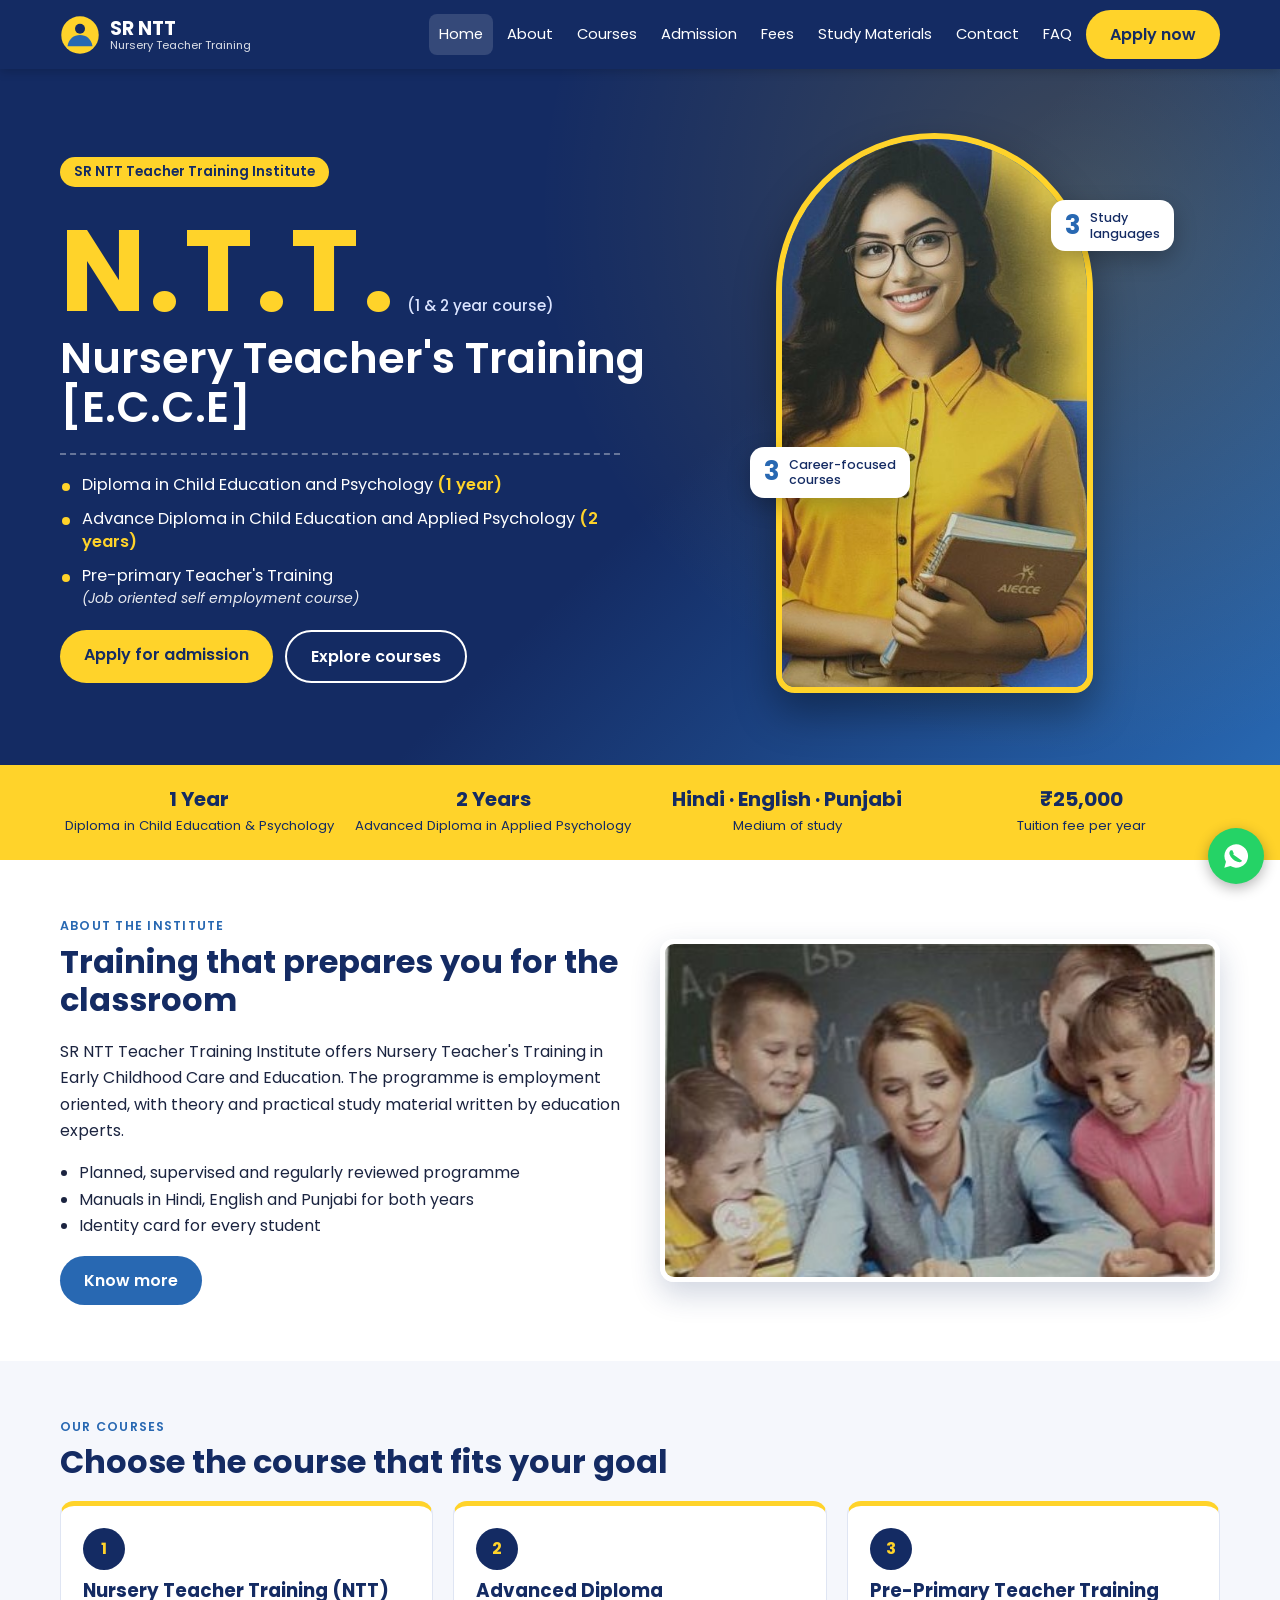
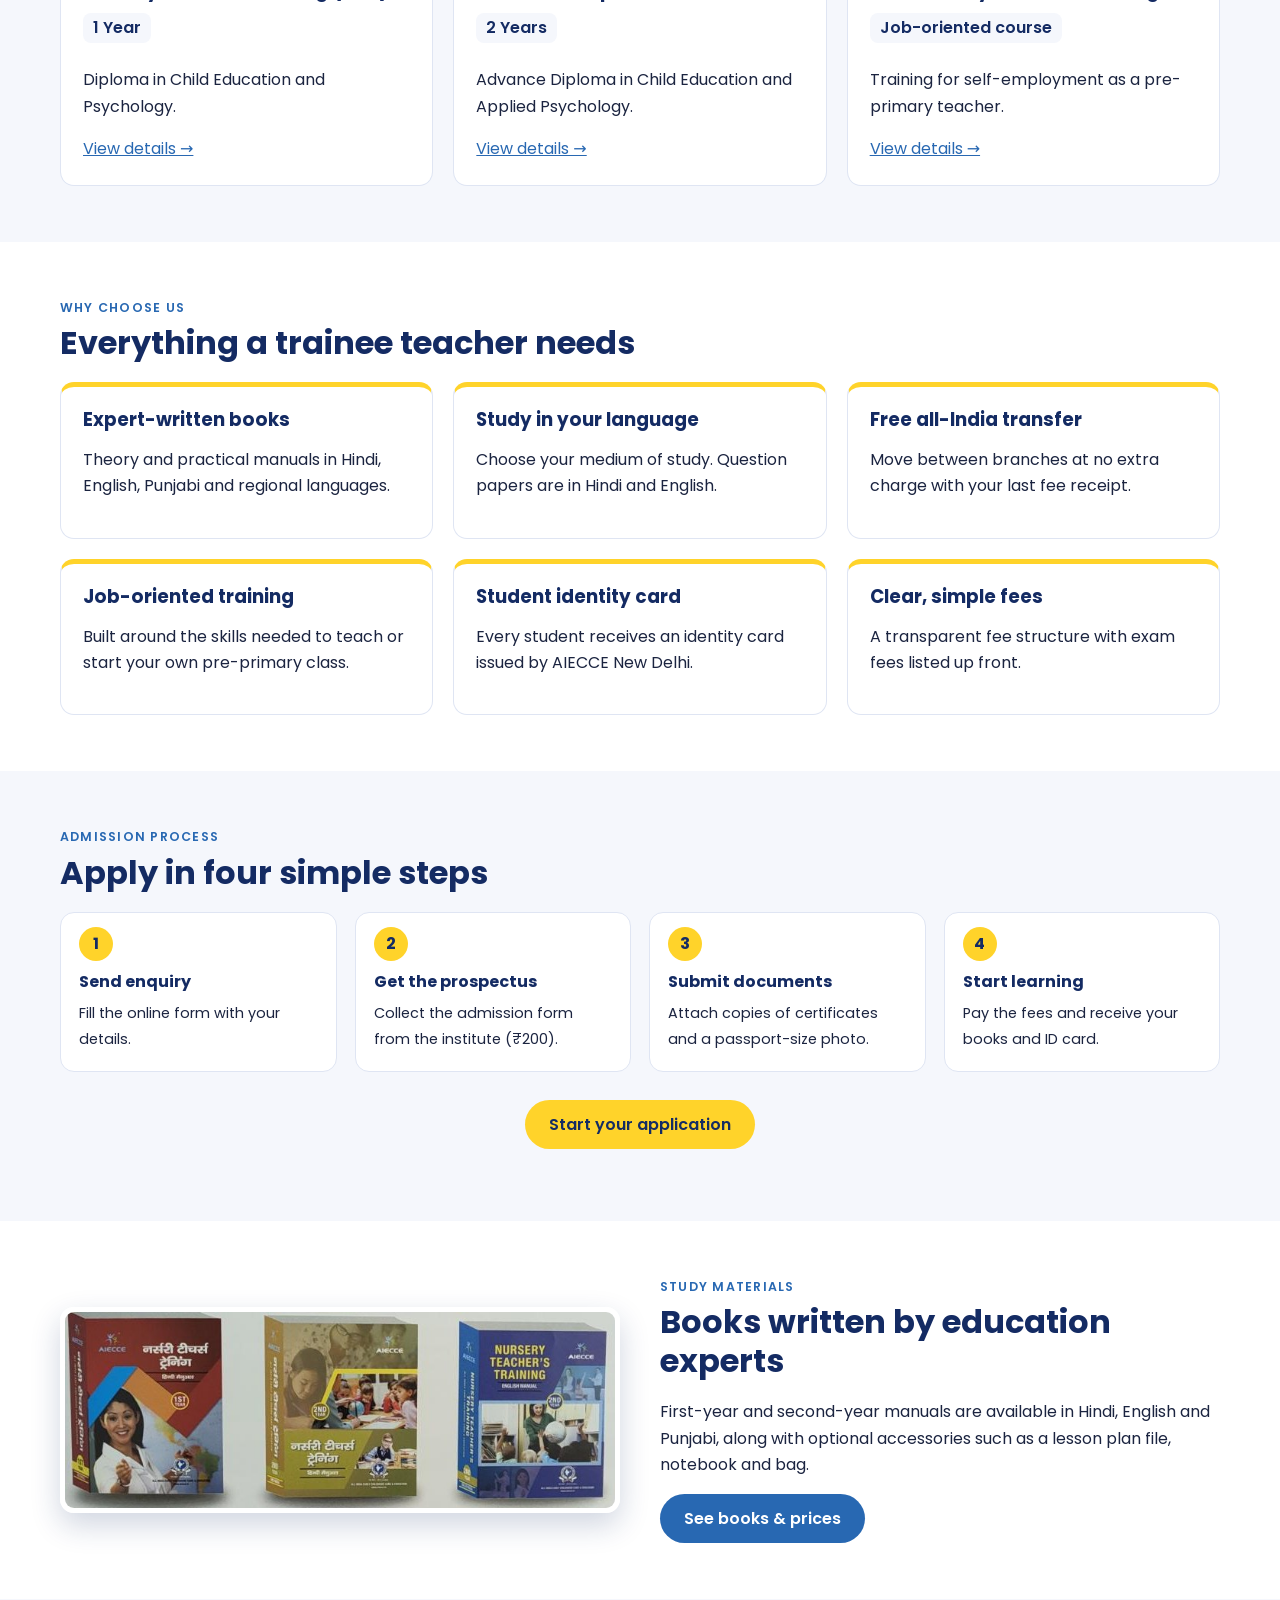
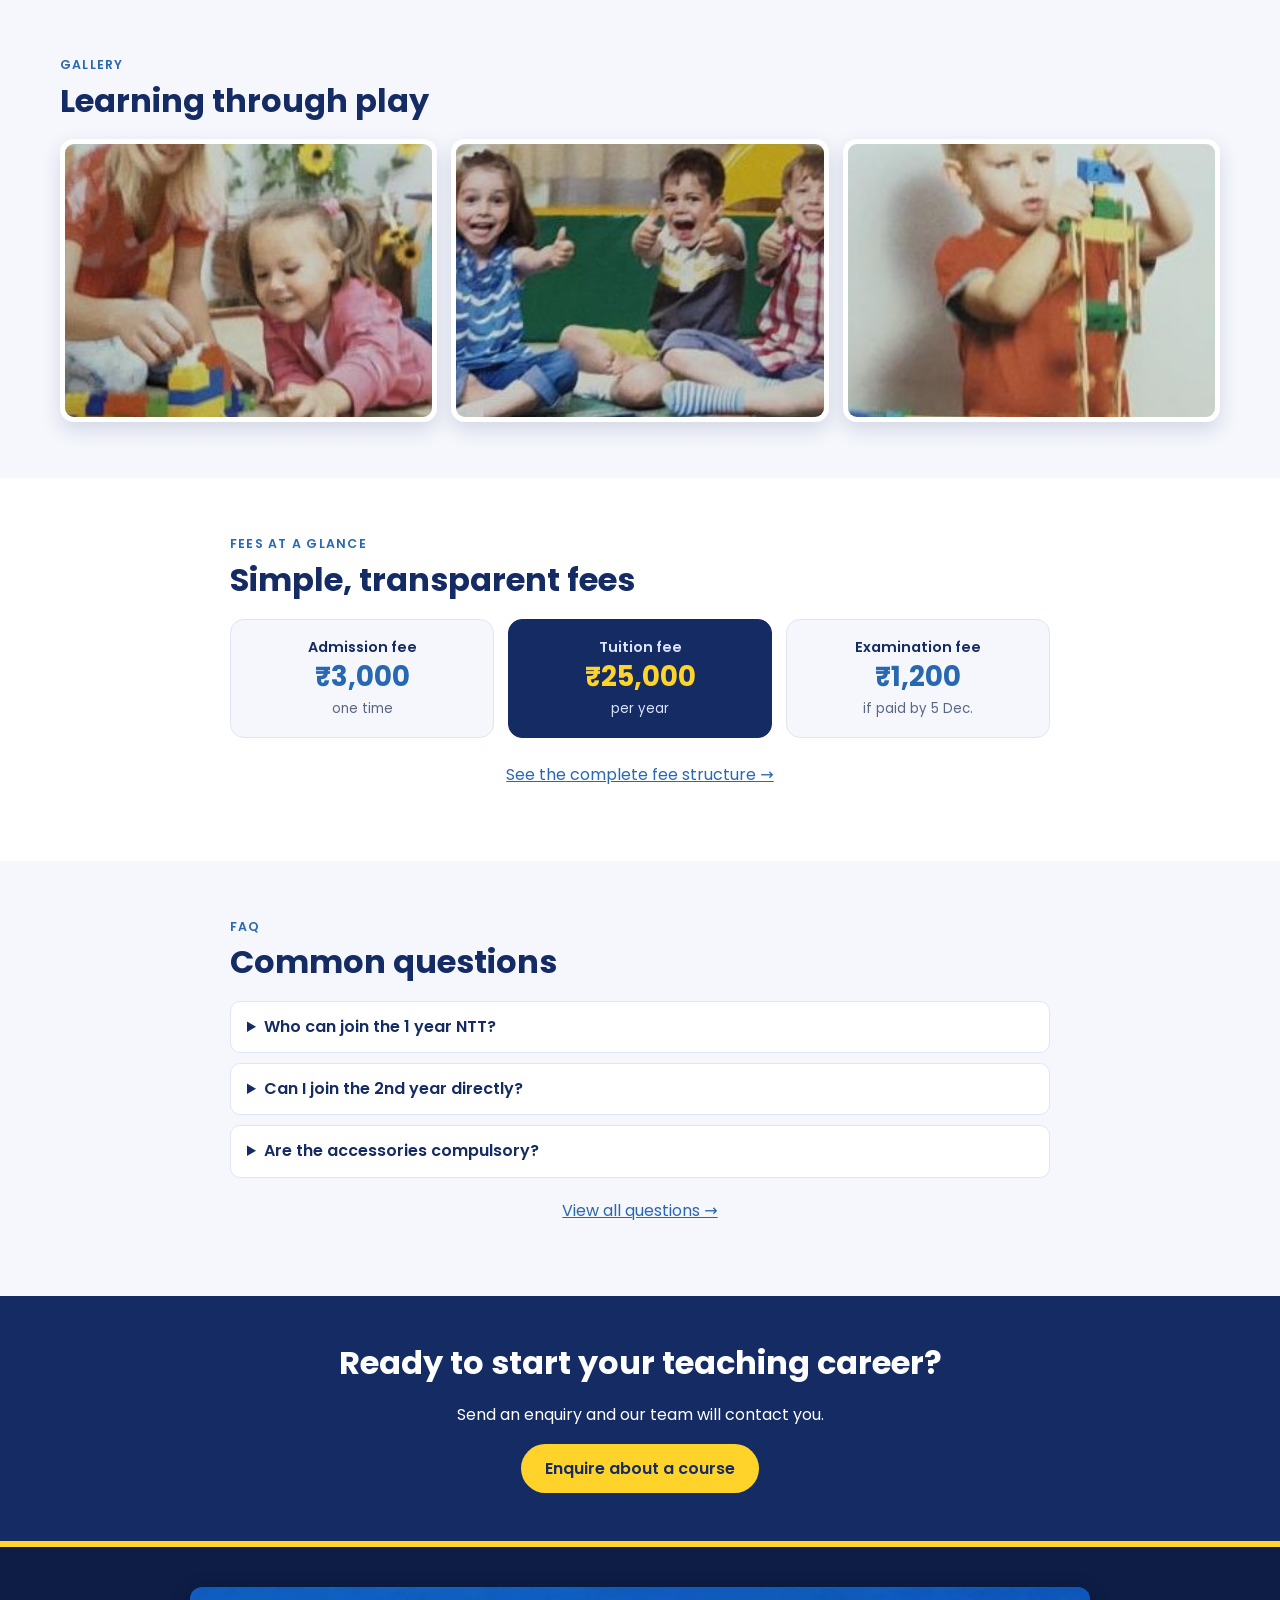
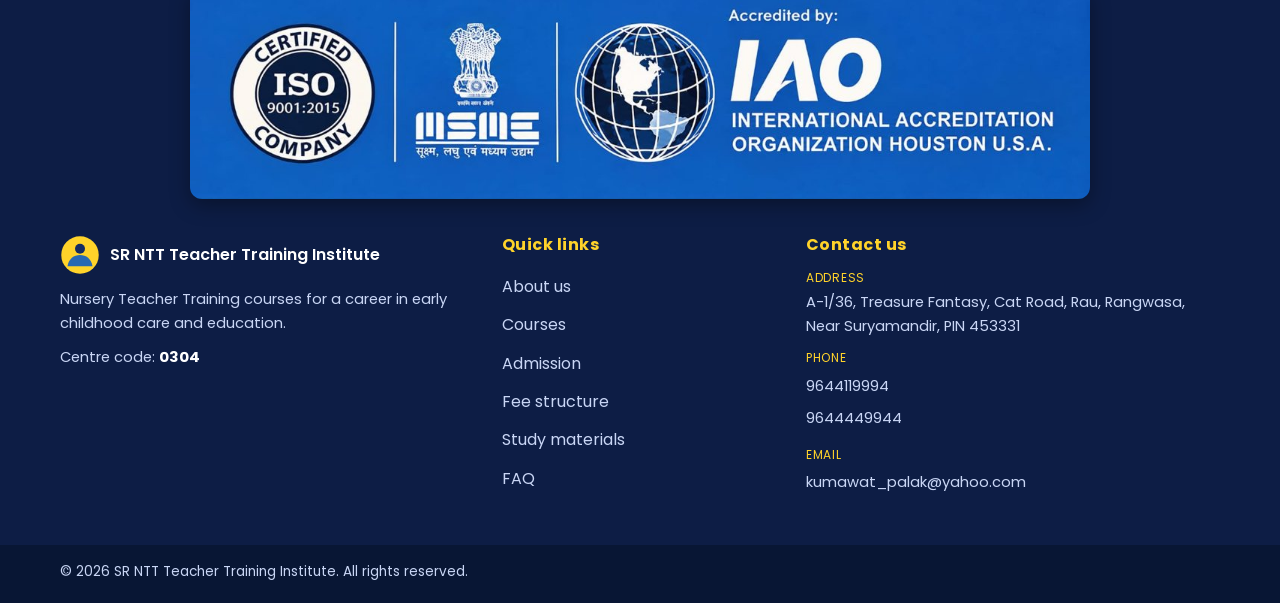
==== commit 04392b0d: "Update SR NTT website" ====
--- a/index.html
+++ b/index.html
@@ -1,95 +1,295 @@
 <!DOCTYPE html>
-<html lang="en"><head><meta charset="utf-8"><meta name="viewport" content="width=device-width,initial-scale=1">
-<title>Home | SR NTT Teacher Training Institute</title>
-<meta name="description" content="Nursery Teacher Training (NTT) courses from All India Early Childhood Care & Education (AIECCE).">
-<link rel="icon" href="assets/logo/logo.svg" type="image/svg+xml">
-<link rel="preconnect" href="https://fonts.googleapis.com"><link rel="preconnect" href="https://fonts.gstatic.com" crossorigin>
-<link href="https://fonts.googleapis.com/css2?family=Poppins:wght@400;500;600;700&display=swap" rel="stylesheet">
-<link rel="stylesheet" href="css/style.css"><link rel="stylesheet" href="css/form.css"><link rel="stylesheet" href="css/responsive.css">
-</head><body>
-<a class="skip" href="#main">Skip to content</a>
-<header class="site-header"><div class="wrap bar">
-<a class="brand" href="index.html"><img src="assets/logo/logo.svg" alt="" width="40" height="40"><span>SR NTT Institute<small>Nursery Teacher Training</small></span></a>
-<button class="burger" aria-label="Open menu" aria-expanded="false" aria-controls="nav"><span></span><span></span><span></span></button>
-<nav id="nav" aria-label="Main"><a href="index.html" aria-current="page">Home</a><a href="about.html">About</a><a href="courses.html">Courses</a><a href="admission.html">Admission</a><a href="fees.html">Fees</a><a href="study-materials.html">Study Materials</a><a href="contact.html">Contact</a><a href="faq.html">FAQ</a><a class="btn btn-y" href="admission.html#apply">Apply now</a></nav>
-</div></header>
-<main id="main">
-<section class="hero"><div class="wrap hgrid"><div class="hcopy">
-<p class="chip">SR NTT Teacher Training Institute</p>
-<h1>Become a nursery teacher <span class="hl">children remember.</span></h1>
-<p class="lead">Nursery Teacher's Training [E.C.C.E]: a 1-year diploma, a 2-year advanced diploma and a job-oriented pre-primary course, taught in Hindi, English or Punjabi.</p>
-<div class="row"><a class="btn btn-y" href="admission.html#apply">Apply for admission</a><a class="btn btn-o" href="courses.html">Explore courses</a></div>
-<ul class="hero-points"><li>1 &amp; 2 year programmes</li><li>Study books in 3 languages</li><li>Free all-India transfer</li></ul></div>
-<div class="hero-art"><div class="arch"><img src="assets/images/hero-teacher.jpg" alt="Smiling nursery teacher holding books" width="400" height="706"></div>
-<div class="fbadge b1"><strong>3</strong><span>Career-focused<br>courses</span></div>
-<div class="fbadge b2"><strong>3</strong><span>Study<br>languages</span></div></div></div></section>
-
-<section class="facts"><div class="wrap fgrid4">
-<div class="fact"><strong>1 Year</strong><span>Diploma in Child Education &amp; Psychology</span></div>
-<div class="fact"><strong>2 Years</strong><span>Advanced Diploma in Applied Psychology</span></div>
-<div class="fact"><strong>Hindi · English · Punjabi</strong><span>Medium of study</span></div>
-<div class="fact"><strong>₹25,000</strong><span>Tuition fee per year</span></div></div></section>
-
-<section class="sec"><div class="wrap split">
-<div><p class="eyebrow">About the institute</p><h2>Training that prepares you for the classroom</h2>
-<p>SR NTT Teacher Training Institute offers Nursery Teacher's Training in Early Childhood Care and Education. The programme is employment oriented, with theory and practical study material written by education experts.</p>
-<ul class="ticks"><li>Planned, supervised and regularly reviewed programme</li><li>Manuals in Hindi, English and Punjabi for both years</li><li>Identity card for every student</li></ul>
-<a class="btn btn-b" href="about.html">Know more</a></div>
-<div class="photo"><img src="assets/images/class-teacher.jpg" alt="Teacher with young children in a classroom" width="380" height="230" loading="lazy"></div></div></section>
-
-<section class="sec alt"><div class="wrap"><p class="eyebrow">Our courses</p><h2>Choose the course that fits your goal</h2><div class="grid3">
-<article class="card"><span class="ico" aria-hidden="true">1</span><h3>Nursery Teacher Training (NTT)</h3><p class="tag">1 Year</p><p>Diploma in Child Education and Psychology.</p><a href="courses.html">View details &rarr;</a></article>
-<article class="card"><span class="ico" aria-hidden="true">2</span><h3>Advanced Diploma</h3><p class="tag">2 Years</p><p>Advance Diploma in Child Education and Applied Psychology.</p><a href="courses.html">View details &rarr;</a></article>
-<article class="card"><span class="ico" aria-hidden="true">3</span><h3>Pre-Primary Teacher Training</h3><p class="tag">Job-oriented course</p><p>Training for self-employment as a pre-primary teacher.</p><a href="courses.html">View details &rarr;</a></article></div></div></section>
-
-<section class="sec"><div class="wrap"><p class="eyebrow">Why choose us</p><h2>Everything a trainee teacher needs</h2><div class="grid3">
-<div class="card"><h3>Expert-written books</h3><p>Theory and practical manuals in Hindi, English, Punjabi and regional languages.</p></div>
-<div class="card"><h3>Study in your language</h3><p>Choose your medium of study. Question papers are in Hindi and English.</p></div>
-<div class="card"><h3>Free all-India transfer</h3><p>Move between branches at no extra charge with your last fee receipt.</p></div>
-<div class="card"><h3>Job-oriented training</h3><p>Built around the skills needed to teach or start your own pre-primary class.</p></div>
-<div class="card"><h3>Student identity card</h3><p>Every student receives an identity card issued by AIECCE New Delhi.</p></div>
-<div class="card"><h3>Clear, simple fees</h3><p>A transparent fee structure with exam fees listed up front.</p></div></div></div></section>
-
-<section class="sec alt"><div class="wrap"><p class="eyebrow">Admission process</p><h2>Apply in four simple steps</h2><ol class="steps2">
-<li><b>Send enquiry</b><span>Fill the online form with your details.</span></li>
-<li><b>Get the prospectus</b><span>Collect the admission form from the institute (₹200).</span></li>
-<li><b>Submit documents</b><span>Attach copies of certificates and a passport-size photo.</span></li>
-<li><b>Start learning</b><span>Pay the fees and receive your books and ID card.</span></li></ol>
-<p class="center"><a class="btn btn-y" href="admission.html#apply">Start your application</a></p></div></section>
-
-<section class="sec"><div class="wrap split rev">
-<div class="photo"><img src="assets/images/books-row.jpg" alt="Nursery Teacher's Training study books in Hindi and English" width="720" height="257" loading="lazy"></div>
-<div><p class="eyebrow">Study materials</p><h2>Books written by education experts</h2>
-<p>First-year and second-year manuals are available in Hindi, English and Punjabi, along with optional accessories such as a lesson plan file, notebook and bag.</p>
-<a class="btn btn-b" href="study-materials.html">See books &amp; prices</a></div></div></section>
-
-<section class="sec alt"><div class="wrap"><p class="eyebrow">Gallery</p><h2>Learning through play</h2><div class="gal">
-<img src="assets/images/kids-blocks.jpg" alt="Teacher and child playing with building blocks" width="268" height="244" loading="lazy">
-<img src="assets/images/kids-thumbs.jpg" alt="Three happy children showing thumbs up" width="392" height="210" loading="lazy">
-<img src="assets/images/kids-build.jpg" alt="Child building a tower with colourful blocks" width="250" height="246" loading="lazy"></div></div></section>
-
-<section class="sec"><div class="wrap narrow"><p class="eyebrow">Fees at a glance</p><h2>Simple, transparent fees</h2>
-<div class="fee-cards"><div class="fee-card"><span>Admission fee</span><strong>₹3,000</strong><small>one time</small></div><div class="fee-card hl"><span>Tuition fee</span><strong>₹25,000</strong><small>per year</small></div><div class="fee-card"><span>Examination fee</span><strong>₹1,200</strong><small>if paid by 5 Dec.</small></div></div>
-<p class="center"><a href="fees.html">See the complete fee structure &rarr;</a></p></div></section>
-
-<section class="sec alt"><div class="wrap narrow"><p class="eyebrow">FAQ</p><h2>Common questions</h2>
-<details><summary>Who can join the 1 year NTT?</summary><p>High School (10th) or equivalent.</p></details>
-<details><summary>Can I join the 2nd year directly?</summary><p>Lateral entry is available for Intermediate (+2) or equivalent with a one-year N.T.T. from a registered institute.</p></details>
-<details><summary>Are the accessories compulsory?</summary><p>No. They are optional and sold at cost.</p></details>
-<p class="center"><a href="faq.html">View all questions &rarr;</a></p></div></section>
-<section class="cta"><div class="wrap"><h2>Ready to start your teaching career?</h2><p>Send an enquiry and our team will contact you.</p><a class="btn btn-y" href="admission.html#apply">Enquire about a course</a></div></section>
-</main>
-<footer class="site-footer">
-<div class="wrap"><figure class="creds"><img src="assets/images/credentials.jpg" alt="ISO 9001:2015 certified company, MSME, and accredited by IAO International Accreditation Organization Houston U.S.A." width="1200" height="283" loading="lazy"></figure></div>
-<div class="wrap fgrid">
-<div class="fcol"><a class="fbrand" href="index.html"><img src="assets/logo/logo.svg" alt="" width="40" height="40"><span>SR NTT Teacher Training Institute</span></a><p>Nursery Teacher Training courses for a career in early childhood care and education.</p><p class="fmeta">Centre code: <strong>0304</strong></p></div>
-<div class="fcol"><h3>Quick links</h3><ul><li><a href="about.html">About us</a></li><li><a href="courses.html">Courses</a></li><li><a href="admission.html">Admission</a></li><li><a href="fees.html">Fee structure</a></li><li><a href="study-materials.html">Study materials</a></li><li><a href="faq.html">FAQ</a></li></ul></div>
-<div class="fcol"><h3>Courses</h3><ul><li><a href="courses.html">NTT – 1 Year</a></li><li><a href="courses.html">Advanced Diploma – 2 Years</a></li><li><a href="courses.html">Pre-Primary Teacher Training</a></li><li><a class="fbtn" href="admission.html#apply">Apply for admission</a></li></ul></div>
-<div class="fcol"><h3>Contact us</h3><address><p class="frow"><span>Address</span>A-1/36, Treasure Fantasy, Cat Road, Rau, Rangwasa, Near Suryamandir, PIN 453331</p><p class="frow"><span>Phone</span><a href="tel:+919644119994">9644119994</a> <a href="tel:+919644449944">9644449944</a></p><p class="frow"><span>Email</span><a href="mailto:kumawat_palak@yahoo.com">kumawat_palak@yahoo.com</a></p></address></div>
-</div>
-<div class="fbottom"><div class="wrap fb-in"><p>© 2026 SR NTT Teacher Training Institute. All rights reserved.</p><p><a href="privacy-policy.html">Privacy policy</a> · <a href="contact.html">Contact</a></p></div>
-<p class="legal wrap">Course details and fees are subject to change. Please confirm with the institute at the time of admission.</p></div>
-</footer>
-<a class="wa" href="https://wa.me/919644119994?text=Hello%20SR%20NTT%20Institute%2C%20I%20want%20to%20enquire%20about%20NTT%20admission." target="_blank" rel="noopener" aria-label="Enquire on WhatsApp"><svg viewBox="0 0 24 24" width="28" height="28" fill="#fff" aria-hidden="true"><path d="M12 2a10 10 0 0 0-8.6 15L2 22l5.2-1.4A10 10 0 1 0 12 2zm5.2 14.1c-.2.6-1.3 1.2-1.8 1.2-.5.1-1 .2-3.3-.7-2.8-1.2-4.5-4-4.7-4.2-.1-.2-1.1-1.5-1.1-2.8s.7-2 1-2.3c.2-.3.5-.3.7-.3h.5c.2 0 .4 0 .6.5l.9 2.1c.1.2.1.4 0 .5l-.4.6c-.1.2-.3.3-.1.6.2.3.8 1.3 1.7 2.1 1.2 1 2.1 1.300 2.4 1.500.3.1.5.1.6-.1l.9-1.100c.2-.3.4-.2.600-.1l2 1c.3.1.5.2.5.3.1.2.1.800-.100 1.400z"/></svg></a>
-<script src="js/config.js"></script><script src="js/main.js"></script>
-</body></html>+<html lang="en">
+  <head>
+    <meta charset="utf-8">
+    <meta name="viewport" content="width=device-width,initial-scale=1">
+    <title>Home | SR NTT Teacher Training Institute</title>
+    <meta name="description" content="Nursery Teacher Training (NTT) courses from All India Early Childhood Care &amp; Education (AIECCE).">
+    <link rel="icon" href="assets/logo/logo.svg" type="image/svg+xml">
+    <link rel="preconnect" href="https://fonts.googleapis.com">
+    <link rel="preconnect" href="https://fonts.gstatic.com" crossorigin>
+    <link href="https://fonts.googleapis.com/css2?family=Poppins:wght@400;500;600;700&amp;display=swap" rel="stylesheet">
+    <link rel="stylesheet" href="css/style.css">
+    <link rel="stylesheet" href="css/form.css">
+    <link rel="stylesheet" href="css/responsive.css">
+  </head>
+  <body>
+    <a class="skip" href="#main">Skip to content</a>
+    <header class="site-header">
+      <div class="wrap bar">
+        <a class="brand" href="index.html"><img src="assets/logo/logo.svg" alt="" width="40" height="40"><span>SR NTT<small>Nursery Teacher Training</small></span></a>
+        <button class="burger" aria-label="Open menu" aria-expanded="false" aria-controls="nav"><span></span><span></span><span></span></button>
+        <nav id="nav" aria-label="Main">
+          <a href="index.html" aria-current="page">Home</a>
+          <a href="about.html">About</a>
+          <a href="courses.html">Courses</a>
+          <a href="admission.html">Admission</a>
+          <a href="fees.html">Fees</a>
+          <a href="study-materials.html">Study Materials</a>
+          <a href="contact.html">Contact</a>
+          <a href="faq.html">FAQ</a>
+          <a class="btn btn-y" href="admission.html#apply">Apply now</a>
+        </nav>
+      </div>
+    </header>
+    <main id="main">
+      <section class="hero">
+        <div class="wrap hgrid">
+          <div class="hcopy">
+            <p class="chip">SR NTT Teacher Training Institute</p>
+            <h1 class="ntt"><span class="big">N.T.T.</span><span class="yrs">(1 &amp; 2 year course)</span><span class="full">Nursery Teacher's Training [E.C.C.E]</span></h1>
+            <ul class="hero-list">
+              <li>Diploma in Child Education and Psychology <b>(1 year)</b></li>
+              <li>Advance Diploma in Child Education and Applied Psychology <b>(2 years)</b></li>
+              <li>Pre-primary Teacher's Training<em>(Job oriented self employment course)</em></li>
+            </ul>
+            <div class="row">
+              <a class="btn btn-y" href="admission.html#apply">Apply for admission</a>
+              <a class="btn btn-o" href="courses.html">Explore courses</a>
+            </div>
+          </div>
+          <div class="hero-art">
+            <div class="arch">
+              <img src="assets/images/hero-teacher.jpg" alt="Smiling nursery teacher holding books" width="400" height="706">
+            </div>
+            <div class="fbadge b1">
+              <strong>3</strong>
+              <span>Career-focused<br>courses</span>
+            </div>
+            <div class="fbadge b2">
+              <strong>3</strong>
+              <span>Study<br>languages</span>
+            </div>
+          </div>
+        </div>
+      </section>
+      <section class="facts">
+        <div class="wrap fgrid4">
+          <div class="fact">
+            <strong>1 Year</strong>
+            <span>Diploma in Child Education &amp; Psychology</span>
+          </div>
+          <div class="fact">
+            <strong>2 Years</strong>
+            <span>Advanced Diploma in Applied Psychology</span>
+          </div>
+          <div class="fact">
+            <strong>Hindi · English · Punjabi</strong>
+            <span>Medium of study</span>
+          </div>
+          <div class="fact">
+            <strong>₹25,000</strong>
+            <span>Tuition fee per year</span>
+          </div>
+        </div>
+      </section>
+      <section class="sec">
+        <div class="wrap split">
+          <div>
+            <p class="eyebrow">About the institute</p>
+            <h2>Training that prepares you for the classroom</h2>
+            <p>SR NTT Teacher Training Institute offers Nursery Teacher's Training in Early Childhood Care and Education. The programme is employment oriented, with theory and practical study material written by education experts.</p>
+            <ul class="ticks">
+              <li>Planned, supervised and regularly reviewed programme</li>
+              <li>Manuals in Hindi, English and Punjabi for both years</li>
+              <li>Identity card for every student</li>
+            </ul>
+            <a class="btn btn-b" href="about.html">Know more</a>
+          </div>
+          <div class="photo">
+            <img src="assets/images/class-teacher.jpg" alt="Teacher with young children in a classroom" width="380" height="230" loading="lazy">
+          </div>
+        </div>
+      </section>
+      <section class="sec alt">
+        <div class="wrap">
+          <p class="eyebrow">Our courses</p>
+          <h2>Choose the course that fits your goal</h2>
+          <div class="grid3">
+            <article class="card">
+              <span class="ico" aria-hidden="true">1</span>
+              <h3>Nursery Teacher Training (NTT)</h3>
+              <p class="tag">1 Year</p>
+              <p>Diploma in Child Education and Psychology.</p>
+              <a href="courses.html">View details →</a>
+            </article>
+            <article class="card">
+              <span class="ico" aria-hidden="true">2</span>
+              <h3>Advanced Diploma</h3>
+              <p class="tag">2 Years</p>
+              <p>Advance Diploma in Child Education and Applied Psychology.</p>
+              <a href="courses.html">View details →</a>
+            </article>
+            <article class="card">
+              <span class="ico" aria-hidden="true">3</span>
+              <h3>Pre-Primary Teacher Training</h3>
+              <p class="tag">Job-oriented course</p>
+              <p>Training for self-employment as a pre-primary teacher.</p>
+              <a href="courses.html">View details →</a>
+            </article>
+          </div>
+        </div>
+      </section>
+      <section class="sec">
+        <div class="wrap">
+          <p class="eyebrow">Why choose us</p>
+          <h2>Everything a trainee teacher needs</h2>
+          <div class="grid3">
+            <div class="card">
+              <h3>Expert-written books</h3>
+              <p>Theory and practical manuals in Hindi, English, Punjabi and regional languages.</p>
+            </div>
+            <div class="card">
+              <h3>Study in your language</h3>
+              <p>Choose your medium of study. Question papers are in Hindi and English.</p>
+            </div>
+            <div class="card">
+              <h3>Free all-India transfer</h3>
+              <p>Move between branches at no extra charge with your last fee receipt.</p>
+            </div>
+            <div class="card">
+              <h3>Job-oriented training</h3>
+              <p>Built around the skills needed to teach or start your own pre-primary class.</p>
+            </div>
+            <div class="card">
+              <h3>Student identity card</h3>
+              <p>Every student receives an identity card issued by AIECCE New Delhi.</p>
+            </div>
+            <div class="card">
+              <h3>Clear, simple fees</h3>
+              <p>A transparent fee structure with exam fees listed up front.</p>
+            </div>
+          </div>
+        </div>
+      </section>
+      <section class="sec alt">
+        <div class="wrap">
+          <p class="eyebrow">Admission process</p>
+          <h2>Apply in four simple steps</h2>
+          <ol class="steps2">
+            <li><b>Send enquiry</b><span>Fill the online form with your details.</span></li>
+            <li><b>Get the prospectus</b><span>Collect the admission form from the institute (₹200).</span></li>
+            <li><b>Submit documents</b><span>Attach copies of certificates and a passport-size photo.</span></li>
+            <li><b>Start learning</b><span>Pay the fees and receive your books and ID card.</span></li>
+          </ol>
+          <p class="center"><a class="btn btn-y" href="admission.html#apply">Start your application</a></p>
+        </div>
+      </section>
+      <section class="sec">
+        <div class="wrap split rev">
+          <div class="photo">
+            <img src="assets/images/books-row.jpg" alt="Nursery Teacher's Training study books in Hindi and English" width="720" height="257" loading="lazy">
+          </div>
+          <div>
+            <p class="eyebrow">Study materials</p>
+            <h2>Books written by education experts</h2>
+            <p>First-year and second-year manuals are available in Hindi, English and Punjabi, along with optional accessories such as a lesson plan file, notebook and bag.</p>
+            <a class="btn btn-b" href="study-materials.html">See books &amp; prices</a>
+          </div>
+        </div>
+      </section>
+      <section class="sec alt">
+        <div class="wrap">
+          <p class="eyebrow">Gallery</p>
+          <h2>Learning through play</h2>
+          <div class="gal">
+            <img src="assets/images/kids-blocks.jpg" alt="Teacher and child playing with building blocks" width="268" height="244" loading="lazy">
+            <img src="assets/images/kids-thumbs.jpg" alt="Three happy children showing thumbs up" width="392" height="210" loading="lazy">
+            <img src="assets/images/kids-build.jpg" alt="Child building a tower with colourful blocks" width="250" height="246" loading="lazy">
+          </div>
+        </div>
+      </section>
+      <section class="sec">
+        <div class="wrap narrow">
+          <p class="eyebrow">Fees at a glance</p>
+          <h2>Simple, transparent fees</h2>
+          <div class="fee-cards">
+            <div class="fee-card">
+              <span>Admission fee</span>
+              <strong>₹3,000</strong>
+              <small>one time</small>
+            </div>
+            <div class="fee-card hl">
+              <span>Tuition fee</span>
+              <strong>₹25,000</strong>
+              <small>per year</small>
+            </div>
+            <div class="fee-card">
+              <span>Examination fee</span>
+              <strong>₹1,200</strong>
+              <small>if paid by 5 Dec.</small>
+            </div>
+          </div>
+          <p class="center"><a href="fees.html">See the complete fee structure →</a></p>
+        </div>
+      </section>
+      <section class="sec alt">
+        <div class="wrap narrow">
+          <p class="eyebrow">FAQ</p>
+          <h2>Common questions</h2>
+          <details>
+            <summary>Who can join the 1 year NTT?</summary>
+            <p>High School (10th) or equivalent.</p>
+          </details>
+          <details>
+            <summary>Can I join the 2nd year directly?</summary>
+            <p>Lateral entry is available for Intermediate (+2) or equivalent with a one-year N.T.T. from a registered institute.</p>
+          </details>
+          <details>
+            <summary>Are the accessories compulsory?</summary>
+            <p>No. They are optional and sold at cost.</p>
+          </details>
+          <p class="center"><a href="faq.html">View all questions →</a></p>
+        </div>
+      </section>
+      <section class="cta">
+        <div class="wrap">
+          <h2>Ready to start your teaching career?</h2>
+          <p>Send an enquiry and our team will contact you.</p>
+          <a class="btn btn-y" href="admission.html#apply">Enquire about a course</a>
+        </div>
+      </section>
+    </main>
+    <footer class="site-footer">
+      <div class="wrap">
+        <figure class="creds">
+          <img src="assets/images/credentials.jpg" alt="ISO 9001:2015 certified company, MSME, and accredited by IAO International Accreditation Organization Houston U.S.A." width="1200" height="283" loading="lazy">
+        </figure>
+      </div>
+      <div class="wrap fgrid">
+        <div class="fcol">
+          <a class="fbrand" href="index.html"><img src="assets/logo/logo.svg" alt="" width="40" height="40"><span>SR NTT Teacher Training Institute</span></a>
+          <p>Nursery Teacher Training courses for a career in early childhood care and education.</p>
+          <p class="fmeta">Centre code: <strong>0304</strong></p>
+        </div>
+        <div class="fcol">
+          <h3>Quick links</h3>
+          <ul>
+            <li><a href="about.html">About us</a></li>
+            <li><a href="courses.html">Courses</a></li>
+            <li><a href="admission.html">Admission</a></li>
+            <li><a href="fees.html">Fee structure</a></li>
+            <li><a href="study-materials.html">Study materials</a></li>
+            <li><a href="faq.html">FAQ</a></li>
+          </ul>
+        </div>
+        <div class="fcol">
+          <h3>Contact us</h3>
+          <address>
+            <p class="frow"><span>Address</span>A-1/36, Treasure Fantasy, Cat Road, Rau, Rangwasa, Near Suryamandir, PIN 453331</p>
+            <p class="frow"><span>Phone</span><a href="tel:+919644119994">9644119994</a> <br> <a href="tel:+919644449944">9644449944</a></p>
+            <p class="frow"><span>Email</span><a href="mailto:kumawat_palak@yahoo.com">kumawat_palak@yahoo.com</a></p>
+          </address>
+        </div>
+      </div>
+      <div class="fbottom">
+        <div class="wrap fb-in">
+          <p>© 2026 SR NTT Teacher Training Institute. All rights reserved.</p>
+        </div>
+      </div>
+    </footer>
+    <a class="wa" href="https://wa.me/919644119994?text=Hello%20SR%20NTT%20Institute%2C%20I%20want%20to%20enquire%20about%20NTT%20admission." target="_blank" rel="noopener" aria-label="Enquire on WhatsApp"><svg viewbox="0 0 24 24" width="28" height="28" fill="#fff" aria-hidden="true"><path d="M12 2a10 10 0 0 0-8.6 15L2 22l5.2-1.4A10 10 0 1 0 12 2zm5.2 14.1c-.2.6-1.3 1.2-1.8 1.2-.5.1-1 .2-3.3-.7-2.8-1.2-4.5-4-4.7-4.2-.1-.2-1.1-1.5-1.1-2.8s.7-2 1-2.3c.2-.3.5-.3.7-.3h.5c.2 0 .4 0 .6.5l.9 2.1c.1.2.1.4 0 .5l-.4.6c-.1.２-.3.3-.１.6.２.３.８ １.３ １．７ ２．１ １．２ １ ２．１ １．３００ ２．４ １．５００．３．１．５．１．６－．１ｌ．９－１．１００ｃ．２－．３．４－．２．６００－．１ｌ２ １ｃ．３．１．５．２．５．３．１．２．１．８００－．１００ １．４００z"></path></svg></a>
+    <script src="js/config.js"></script>
+    <script src="js/main.js"></script>
+  </body>
+</html>
--- a/css/style.css
+++ b/css/style.css
@@ -1,143 +1,1413 @@
-:root{--navy:#142B63;--blue:#2868B2;--yellow:#FFD32A;--white:#FFFFFF;--bg:#F5F7FC;--ink:#1b2440;--r:14px}
-*{box-sizing:border-box}html{scroll-behavior:smooth}
-body{margin:0;font-family:Poppins,Inter,system-ui,-apple-system,"Segoe UI",Arial,sans-serif;color:var(--ink);background:var(--white);line-height:1.65;overflow-x:hidden}
-img{max-width:100%;height:auto;display:block}a{color:var(--blue)}
-:focus-visible{outline:3px solid var(--yellow);outline-offset:2px}
-.skip{position:absolute;left:-999px}.skip:focus{left:8px;top:8px;background:var(--yellow);padding:8px 12px;z-index:99}
-.wrap{width:min(1160px,100% - 32px);margin-inline:auto}.narrow{width:min(820px,100% - 32px)}
-h1,h2,h3{color:var(--navy);line-height:1.2;margin:0 0 .6em}h1{font-size:clamp(1.9rem,5vw,3.2rem)}h2{font-size:clamp(1.4rem,3vw,2rem)}h3{font-size:1.15rem}
-.site-header{position:sticky;top:0;z-index:50;background:var(--navy);box-shadow:0 2px 10px rgba(0,0,0,.2)}
-.bar{display:flex;align-items:center;justify-content:space-between;padding:10px 0;gap:12px}
-.brand{display:flex;align-items:center;gap:10px;color:var(--white);text-decoration:none;font-weight:700;font-size:1.2rem;line-height:1.1}.brand small{display:block;font-weight:400;font-size:.7rem;opacity:.85}
-nav{display:flex;align-items:center;gap:4px;flex-wrap:wrap}nav a:not(.btn){color:var(--white);text-decoration:none;padding:8px 10px;border-radius:8px;font-size:.92rem}
-nav a:not(.btn):hover,nav a[aria-current]{background:rgba(255,255,255,.14)}
-.burger{display:none;background:none;border:0;padding:10px;cursor:pointer}.burger span{display:block;width:24px;height:3px;background:var(--white);margin:5px 0;border-radius:2px}
-.btn{display:inline-block;border:0;border-radius:999px;padding:12px 24px;font:600 1rem Poppins,sans-serif;text-decoration:none;cursor:pointer;min-height:44px}
-.btn-y{background:var(--yellow);color:var(--navy)}.btn-b{background:var(--blue);color:var(--white)}.btn-o{border:2px solid var(--white);color:var(--white);background:transparent}
-.btn:hover{filter:brightness(.95)}.btn[disabled]{opacity:.6;cursor:not-allowed}
-.hero{background:linear-gradient(135deg,var(--navy) 55%,var(--blue));color:var(--white);padding:56px 0}.hero h1{color:var(--white)}
-.hgrid{display:grid;grid-template-columns:1.1fr .9fr;gap:32px;align-items:center}.lead{font-size:1.1rem;max-width:56ch}.row{display:flex;gap:12px;flex-wrap:wrap}
-.chip{display:inline-block;background:var(--yellow);color:var(--navy);font-weight:600;border-radius:999px;padding:4px 14px;font-size:.85rem}
-.small{font-size:.85rem;opacity:.9}
-.sec{padding:56px 0}.alt{background:var(--bg)}
-.grid3{display:grid;grid-template-columns:repeat(3,1fr);gap:20px}.grid2{display:grid;grid-template-columns:repeat(2,1fr);gap:20px}
-.card{background:var(--white);border:1px solid #dfe5f3;border-top:5px solid var(--yellow);border-radius:var(--r);padding:22px}.alt .card{background:var(--white)}
-.tag{display:inline-block;background:var(--bg);color:var(--navy);font-weight:600;border-radius:8px;padding:2px 10px;margin:0 0 8px}
-.pend{background:#fff3c4;color:#6b5200;border-radius:6px;padding:1px 7px;font-size:.78em;font-weight:500;white-space:normal}
-.note{background:#fff8dc;border-left:5px solid var(--yellow);padding:12px 16px;border-radius:8px;margin:16px 0}
-.ticks{padding-left:1.2em}.steps{padding-left:1.3em}
-.tw{overflow-x:auto}table{border-collapse:collapse;width:100%;min-width:420px}th,td{padding:12px 14px;text-align:left;border-bottom:1px solid #dfe5f3}th{background:var(--navy);color:var(--white)}tbody tr:nth-child(even){background:var(--bg)}
-.gal{display:grid;grid-template-columns:repeat(auto-fit,minmax(220px,1fr));gap:14px}.gal img{border-radius:var(--r);width:100%;aspect-ratio:4/3;object-fit:cover}
-.cta{background:var(--navy);color:var(--white);text-align:center;padding:48px 0}.cta h2{color:var(--white)}
-details{border:1px solid #dfe5f3;border-radius:10px;padding:12px 16px;margin-bottom:10px;background:var(--white)}summary{font-weight:600;cursor:pointer;color:var(--navy)}
-.wa{position:fixed;right:16px;bottom:16px;width:56px;height:56px;border-radius:50%;background:#25D366;display:grid;place-items:center;box-shadow:0 4px 14px rgba(0,0,0,.3);z-index:60}
-.reveal{opacity:0;transform:translateY(14px);transition:opacity .5s,transform .5s}.reveal.in{opacity:1;transform:none}
-@media (prefers-reduced-motion:reduce){html{scroll-behavior:auto}.reveal{opacity:1;transform:none;transition:none}}
-
-.site-footer{background:#0d1d45;color:#c9d6f5;padding-top:40px;border-top:6px solid var(--yellow)}
-.creds{margin:0 0 36px;text-align:center}.creds img{width:100%;max-width:900px;margin-inline:auto;border-radius:12px;box-shadow:0 6px 20px rgba(0,0,0,.35)}
-.fgrid{display:grid;grid-template-columns:1.4fr .9fr 1.2fr 1.6fr;gap:32px}
-.site-footer h3{color:var(--yellow);font-size:1rem;margin:0 0 14px;letter-spacing:.03em}
-.site-footer ul{list-style:none;margin:0;padding:0}
-.site-footer li a{display:inline-block;padding:6px 0}
-.site-footer a{color:#c9d6f5;text-decoration:none}.site-footer a:hover{color:var(--white);text-decoration:underline}
-.site-footer address{font-style:normal}.site-footer p{margin:0 0 10px;font-size:.92rem}
-.frow span{display:block;color:var(--yellow);font-size:.75rem;text-transform:uppercase;letter-spacing:.06em;margin-bottom:2px}
-.frow a{display:inline-block;padding:4px 0;margin-right:14px}
-.fbrand{display:flex;align-items:center;gap:10px;color:var(--white)!important;font-weight:600;margin-bottom:12px;line-height:1.25}
-.fmeta strong{color:var(--white)}
-.site-footer .fbtn{display:inline-block;background:var(--yellow);color:var(--navy);font-weight:600;padding:10px 20px;border-radius:999px;margin-top:8px}
-.site-footer .fbtn:hover{color:var(--navy);text-decoration:none;filter:brightness(.95)}
-.fbottom{margin-top:36px;background:#081634;padding:16px 0 20px}
-.fb-in{display:flex;justify-content:space-between;gap:8px 16px;flex-wrap:wrap}.fb-in p{margin:0;font-size:.85rem}
-.legal{font-size:.78rem;opacity:.7;margin:10px auto 0}
-.site-footer .legal{margin:12px auto 0;font-size:.78rem}
-
-.sr{position:absolute;left:-9999px}
-table.fee{min-width:460px;border:0}table.fee th{background:#0b3a82;font-size:1rem}
-table.fee td{border-bottom:2px solid var(--white);font-weight:500}
-table.fee tbody tr:nth-child(odd){background:#bfe0fb}table.fee tbody tr:nth-child(even){background:var(--yellow)}
-table.fee td:first-child,table.fee th:first-child{text-align:center;width:72px}
-.amt{text-align:right!important;white-space:nowrap;font-weight:600}
-table.fee{min-width:0;table-layout:auto}table.fee th,table.fee td{padding:12px 10px}
-table.fee td:first-child,table.fee th:first-child{width:56px}
-.tw{margin-bottom:24px}
-@media (max-width:420px){table.fee th,table.fee td{padding:10px 6px;font-size:.88rem}table.fee td:first-child,table.fee th:first-child{width:44px}}
-
-.fee-cards{display:grid;grid-template-columns:repeat(3,1fr);gap:14px;margin:18px 0 24px}
-.fee-card{background:var(--bg);border:1px solid #dfe5f3;border-radius:var(--r);padding:16px;text-align:center}
-.fee-card span{display:block;color:var(--navy);font-weight:600;font-size:.9rem}.fee-card strong{display:block;font-size:1.7rem;color:var(--blue);line-height:1.3}.fee-card small{color:#5a6584}
-.fee-card.hl{background:var(--navy);border-color:var(--navy)}.fee-card.hl span,.fee-card.hl small{color:#dbe4ff}.fee-card.hl strong{color:var(--yellow)}
-.feewrap{border-radius:var(--r);box-shadow:0 4px 18px rgba(20,43,99,.12);border:1px solid #dfe5f3;overflow:hidden;margin-bottom:24px}
-table.fee2{min-width:0;width:100%;border-collapse:collapse}
-table.fee2 caption{position:absolute;left:-9999px}
-table.fee2 thead th{background:linear-gradient(90deg,var(--navy),#1f4a96);color:var(--white);padding:14px 12px;font-size:.95rem}
-table.fee2 tbody tr.grp th{background:#e8efff;color:var(--navy);text-transform:uppercase;letter-spacing:.05em;font-size:.78rem;padding:8px 12px}
-table.fee2 td{padding:13px 12px;border-bottom:1px solid #e3e9f6;background:var(--white)}
-table.fee2 tbody tr:nth-child(even) td{background:#fafbff}
-table.fee2 td:first-child,table.fee2 thead th:first-child{width:64px;text-align:center;color:var(--blue);font-weight:600}
-table.fee2 tbody tr:hover td{background:#fff9db}
-table.fee2 .amt{text-align:right;white-space:nowrap;font-weight:700;color:var(--navy)}
-table.fee2 tr.late .amt{color:#9a4a00}
-table.fee2 tfoot th{background:var(--navy);color:var(--white);text-align:left;padding:14px 12px;font-size:1rem}
-table.fee2 tfoot th small{display:block;font-weight:400;font-size:.76rem;opacity:.8;margin-top:2px}
-table.fee2 tfoot td{background:var(--yellow);color:var(--navy);font-size:1.15rem;font-weight:700;vertical-align:middle}
-.badge{display:inline-block;background:#e8efff;color:var(--navy);font-size:.72rem;font-weight:600;border-radius:999px;padding:2px 9px;margin-left:6px;white-space:nowrap}
-.badge.ok{background:#e1f5e6;color:#1b5e20}.badge.warn{background:#ffe9d1;color:#8a3d00}
-.cta-row{display:flex;gap:12px;flex-wrap:wrap;margin:8px 0 28px}
-.paynote{background:var(--bg);border-left:5px solid var(--blue);padding:12px 16px;border-radius:8px}
-@media (max-width:640px){.fee-cards{grid-template-columns:1fr}.fee-card{display:flex;justify-content:space-between;align-items:center;text-align:left;gap:8px}.fee-card strong{font-size:1.3rem}
-table.fee2 td,table.fee2 thead th,table.fee2 tfoot th{padding:10px 8px;font-size:.88rem}table.fee2 td:first-child,table.fee2 thead th:first-child{width:42px}.badge{display:block;width:max-content;margin:4px 0 0}}
-table.fee2 thead{background:linear-gradient(90deg,var(--navy),#1f4a96)}
-table.fee2 thead th,table.fee2 thead th.amt,table.fee2 thead th:first-child{background:transparent;color:var(--white)}
+:root {
+  --navy: #142B63;
+  --blue: #2868B2;
+  --yellow: #FFD32A;
+  --white: #FFFFFF;
+  --bg: #F5F7FC;
+  --ink: #1b2440;
+  --r: 14px;
+}
+
+* {
+  box-sizing: border-box;
+}
+
+html {
+  scroll-behavior: smooth;
+}
+
+body {
+  margin: 0;
+  font-family: Poppins,Inter,system-ui,-apple-system,"Segoe UI",Arial,sans-serif;
+  color: var(--ink);
+  background: var(--white);
+  line-height: 1.65;
+  overflow-x: hidden;
+}
+
+img {
+  max-width: 100%;
+  height: auto;
+  display: block;
+}
+
+a {
+  color: var(--blue);
+}
+
+:focus-visible {
+  outline: 3px solid var(--yellow);
+  outline-offset: 2px;
+}
+
+.skip {
+  position: absolute;
+  left: -999px;
+}
+
+.skip:focus {
+  left: 8px;
+  top: 8px;
+  background: var(--yellow);
+  padding: 8px 12px;
+  z-index: 99;
+}
+
+.wrap {
+  width: min(1160px,100% - 32px);
+  margin-inline: auto;
+}
+
+.narrow {
+  width: min(820px,100% - 32px);
+}
+
+h1,
+h2,
+h3 {
+  color: var(--navy);
+  line-height: 1.2;
+  margin: 0 0 .6em;
+}
+
+h1 {
+  font-size: clamp(1.9rem,5vw,3.2rem);
+}
+
+h2 {
+  font-size: clamp(1.4rem,3vw,2rem);
+}
+
+h3,
+.h3 {
+  font-size: 1.15rem;
+}
+
+.site-header {
+  position: sticky;
+  top: 0;
+  z-index: 50;
+  background: var(--navy);
+  box-shadow: 0 2px 10px rgba(0,0,0,.2);
+}
+
+.bar {
+  display: flex;
+  align-items: center;
+  justify-content: space-between;
+  padding: 10px 0;
+  gap: 12px;
+}
+
+.brand {
+  display: flex;
+  align-items: center;
+  gap: 10px;
+  color: var(--white);
+  text-decoration: none;
+  font-weight: 700;
+  font-size: 1.2rem;
+  line-height: 1.1;
+}
+
+.brand small {
+  display: block;
+  font-weight: 400;
+  font-size: .7rem;
+  opacity: .85;
+}
+
+#nav {
+  display: flex;
+  align-items: center;
+  gap: 4px;
+  flex-wrap: wrap;
+}
+
+#nav a:not(.btn) {
+  color: var(--white);
+  text-decoration: none;
+  padding: 8px 10px;
+  border-radius: 8px;
+  font-size: .92rem;
+}
+
+#nav a:not(.btn):hover,
+#nav a[aria-current] {
+  background: rgba(255,255,255,.14);
+}
+
+.burger {
+  display: none;
+  background: none;
+  border: 0;
+  padding: 10px;
+  cursor: pointer;
+}
+
+.burger span {
+  display: block;
+  width: 24px;
+  height: 3px;
+  background: var(--white);
+  margin: 5px 0;
+  border-radius: 2px;
+}
+
+.btn {
+  display: inline-block;
+  border: 0;
+  border-radius: 999px;
+  padding: 12px 24px;
+  font: 600 1rem Poppins,sans-serif;
+  text-decoration: none;
+  cursor: pointer;
+  min-height: 44px;
+}
+
+.btn-y {
+  background: var(--yellow);
+  color: var(--navy);
+}
+
+.btn-b {
+  background: var(--blue);
+  color: var(--white);
+}
+
+.btn-o {
+  border: 2px solid var(--white);
+  color: var(--white);
+  background: transparent;
+}
+
+.btn:hover {
+  filter: brightness(.95);
+}
+
+.btn[disabled] {
+  opacity: .6;
+  cursor: not-allowed;
+}
+
+.hero {
+  color: var(--white);
+  background: radial-gradient(circle at 85% 20%,rgba(255,211,42,.18),transparent 45%),linear-gradient(135deg,var(--navy) 55%,var(--blue));
+  padding: 64px 0 72px;
+  overflow: hidden;
+}
+
+.hero h1 {
+  color: var(--white);
+}
+
+.hgrid {
+  display: grid;
+  grid-template-columns: 1.1fr .9fr;
+  gap: 32px;
+  align-items: center;
+}
+
+.row {
+  display: flex;
+  gap: 12px;
+  flex-wrap: wrap;
+}
+
+.chip {
+  display: inline-block;
+  background: var(--yellow);
+  color: var(--navy);
+  font-weight: 600;
+  border-radius: 999px;
+  padding: 4px 14px;
+  font-size: .85rem;
+}
+
+.small {
+  font-size: .85rem;
+  opacity: .9;
+}
+
+.sec {
+  padding: 56px 0;
+}
+
+.alt {
+  background: var(--bg);
+}
+
+.grid3 {
+  display: grid;
+  grid-template-columns: repeat(3,1fr);
+  gap: 20px;
+}
+
+.grid2 {
+  display: grid;
+  grid-template-columns: repeat(2,1fr);
+  gap: 20px;
+}
+
+.card {
+  background: var(--white);
+  border: 1px solid #dfe5f3;
+  border-top: 5px solid var(--yellow);
+  border-radius: var(--r);
+  padding: 22px;
+  transition: transform .2s,box-shadow .2s;
+}
+
+.alt .card {
+  background: var(--white);
+}
+
+.tag {
+  display: inline-block;
+  background: var(--bg);
+  color: var(--navy);
+  font-weight: 600;
+  border-radius: 8px;
+  padding: 2px 10px;
+  margin: 0 0 8px;
+}
+
+.note {
+  background: #fff8dc;
+  border-left: 5px solid var(--yellow);
+  padding: 12px 16px;
+  border-radius: 8px;
+  margin: 16px 0;
+}
+
+.ticks {
+  padding-left: 1.2em;
+}
+
+.tw {
+  overflow-x: auto;
+  margin-bottom: 24px;
+}
+
+table {
+  border-collapse: collapse;
+  width: 100%;
+  min-width: 420px;
+}
+
+th,
+td {
+  padding: 12px 14px;
+  text-align: left;
+  border-bottom: 1px solid #dfe5f3;
+}
+
+th {
+  background: var(--navy);
+  color: var(--white);
+}
+
+tbody tr:nth-child(even) {
+  background: var(--bg);
+}
+
+.gal {
+  display: grid;
+  gap: 14px;
+  grid-template-columns: repeat(3,1fr);
+}
+
+.gal img {
+  border-radius: var(--r);
+  width: 100%;
+  object-fit: cover;
+  aspect-ratio: 4/3;
+  border: 5px solid var(--white);
+  box-shadow: 0 8px 20px rgba(20,43,99,.15);
+}
+
+.cta {
+  background: var(--navy);
+  color: var(--white);
+  text-align: center;
+  padding: 48px 0;
+}
+
+.cta h2 {
+  color: var(--white);
+}
+
+details {
+  border: 1px solid #dfe5f3;
+  border-radius: 10px;
+  padding: 12px 16px;
+  margin-bottom: 10px;
+  background: var(--white);
+}
+
+summary {
+  font-weight: 600;
+  cursor: pointer;
+  color: var(--navy);
+}
+
+.wa {
+  position: fixed;
+  right: 16px;
+  bottom: 16px;
+  width: 56px;
+  height: 56px;
+  border-radius: 50%;
+  background: #25D366;
+  display: grid;
+  place-items: center;
+  box-shadow: 0 4px 14px rgba(0,0,0,.3);
+  z-index: 60;
+}
+
+.reveal {
+  opacity: 0;
+  transform: translateY(14px);
+  transition: opacity .5s,transform .5s;
+}
+
+.reveal.in {
+  opacity: 1;
+  transform: none;
+}
+
+@media (prefers-reduced-motion:reduce) {
+  html {
+    scroll-behavior: auto;
+  }
+
+  .reveal {
+    opacity: 1;
+    transform: none;
+    transition: none;
+  }
+}
+
+.site-footer {
+  background: #0d1d45;
+  color: #c9d6f5;
+  padding-top: 40px;
+  border-top: 6px solid var(--yellow);
+}
+
+.creds {
+  margin: 0 0 36px;
+  text-align: center;
+}
+
+.creds img {
+  width: 100%;
+  max-width: 900px;
+  margin-inline: auto;
+  border-radius: 12px;
+  box-shadow: 0 6px 20px rgba(0,0,0,.35);
+}
+
+.fgrid {
+  display: grid;
+  grid-template-columns: 1.4fr .9fr 1.2fr 1.6fr;
+  gap: 32px;
+}
+
+.site-footer h3 {
+  color: var(--yellow);
+  font-size: 1rem;
+  margin: 0 0 14px;
+  letter-spacing: .03em;
+}
+
+.site-footer ul {
+  list-style: none;
+  margin: 0;
+  padding: 0;
+}
+
+.site-footer li a {
+  display: inline-block;
+  padding: 6px 0;
+}
+
+.site-footer a {
+  color: #c9d6f5;
+  text-decoration: none;
+}
+
+.site-footer a:hover {
+  color: var(--white);
+  text-decoration: underline;
+}
+
+.site-footer address {
+  font-style: normal;
+}
+
+.site-footer p {
+  margin: 0 0 10px;
+  font-size: .92rem;
+}
+
+.frow span {
+  display: block;
+  color: var(--yellow);
+  font-size: .75rem;
+  text-transform: uppercase;
+  letter-spacing: .06em;
+  margin-bottom: 2px;
+}
+
+.frow a {
+  display: inline-block;
+  padding: 4px 0;
+  margin-right: 14px;
+}
+
+.fbrand {
+  display: flex;
+  align-items: center;
+  gap: 10px;
+  color: var(--white)!important;
+  font-weight: 600;
+  margin-bottom: 12px;
+  line-height: 1.25;
+}
+
+.fmeta strong {
+  color: var(--white);
+}
+
+.site-footer .fbtn {
+  display: inline-block;
+  background: var(--yellow);
+  color: var(--navy);
+  font-weight: 600;
+  padding: 10px 20px;
+  border-radius: 999px;
+  margin-top: 8px;
+}
+
+.site-footer .fbtn:hover {
+  color: var(--navy);
+  text-decoration: none;
+  filter: brightness(.95);
+}
+
+.fbottom {
+  margin-top: 36px;
+  background: #081634;
+  padding: 16px 0 20px;
+}
+
+.fb-in {
+  display: flex;
+  justify-content: space-between;
+  gap: 8px 16px;
+  flex-wrap: wrap;
+}
+
+.fb-in p {
+  margin: 0;
+  font-size: .85rem;
+}
+
+.legal {
+  font-size: .78rem;
+  opacity: .7;
+  margin: 10px auto 0;
+}
+
+.site-footer .legal {
+  margin: 12px auto 0;
+  font-size: .78rem;
+}
+
+.amt {
+  text-align: right!important;
+  white-space: nowrap;
+  font-weight: 600;
+}
+
+.fee-cards {
+  display: grid;
+  grid-template-columns: repeat(3,1fr);
+  gap: 14px;
+  margin: 18px 0 24px;
+}
+
+.fee-card {
+  background: var(--bg);
+  border: 1px solid #dfe5f3;
+  border-radius: var(--r);
+  padding: 16px;
+  text-align: center;
+}
+
+.fee-card span {
+  display: block;
+  color: var(--navy);
+  font-weight: 600;
+  font-size: .9rem;
+}
+
+.fee-card strong {
+  display: block;
+  font-size: 1.7rem;
+  color: var(--blue);
+  line-height: 1.3;
+}
+
+.fee-card small {
+  color: #5a6584;
+}
+
+.fee-card.hl {
+  background: var(--navy);
+  border-color: var(--navy);
+}
+
+.fee-card.hl span,
+.fee-card.hl small {
+  color: #dbe4ff;
+}
+
+.fee-card.hl strong {
+  color: var(--yellow);
+}
+
+.feewrap {
+  border-radius: var(--r);
+  box-shadow: 0 4px 18px rgba(20,43,99,.12);
+  border: 1px solid #dfe5f3;
+  overflow: hidden;
+  margin-bottom: 24px;
+}
+
+table.fee2 {
+  min-width: 0;
+  width: 100%;
+  border-collapse: collapse;
+}
+
+table.fee2 caption {
+  position: absolute;
+  left: -9999px;
+}
+
+table.fee2 thead th {
+  background: linear-gradient(90deg,var(--navy),#1f4a96);
+  color: var(--white);
+  padding: 14px 12px;
+  font-size: .95rem;
+}
+
+table.fee2 tbody tr.grp th {
+  background: #e8efff;
+  color: var(--navy);
+  text-transform: uppercase;
+  letter-spacing: .05em;
+  font-size: .78rem;
+  padding: 8px 12px;
+}
+
+table.fee2 td {
+  padding: 13px 12px;
+  border-bottom: 1px solid #e3e9f6;
+  background: var(--white);
+  text-align: center;
+}
+
+table.fee2 tbody tr:nth-child(even) td {
+  background: #fafbff;
+}
+
+table.fee2 td:first-child,
+table.fee2 thead th:first-child {
+  width: 64px;
+  text-align: center;
+  color: var(--blue);
+  font-weight: 600;
+}
+
+table.fee2 tbody tr:hover td {
+  background: #fff9db;
+}
+
+table.fee2 .amt {
+  text-align: right;
+  white-space: nowrap;
+  font-weight: 700;
+  color: var(--navy);
+}
+
+table.fee2 tr.late .amt {
+  color: #9a4a00;
+}
+
+table.fee2 tfoot th {
+  background: var(--navy);
+  color: var(--white);
+  text-align: left;
+  padding: 14px 12px;
+  font-size: 1rem;
+}
+
+table.fee2 tfoot th small {
+  display: block;
+  font-weight: 400;
+  font-size: .76rem;
+  opacity: .8;
+  margin-top: 2px;
+}
+
+table.fee2 tfoot td {
+  background: var(--yellow);
+  color: var(--navy);
+  font-size: 1.15rem;
+  font-weight: 700;
+  vertical-align: middle;
+}
+
+.badge {
+  display: inline-block;
+  background: #e8efff;
+  color: var(--navy);
+  font-size: .72rem;
+  font-weight: 600;
+  border-radius: 999px;
+  padding: 2px 9px;
+  margin-left: 6px;
+  white-space: nowrap;
+}
+
+.badge.ok {
+  background: #e1f5e6;
+  color: #1b5e20;
+}
+
+.badge.warn {
+  background: #ffe9d1;
+  color: #8a3d00;
+}
+
+.cta-row {
+  display: flex;
+  gap: 12px;
+  flex-wrap: wrap;
+  margin: 8px 0 28px;
+}
+
+.paynote {
+  background: var(--bg);
+  border-left: 5px solid var(--blue);
+  padding: 12px 16px;
+  border-radius: 8px;
+}
+
+@media (max-width:640px) {
+  .fee-cards {
+    grid-template-columns: 1fr;
+  }
+
+  .fee-card {
+    display: flex;
+    justify-content: space-between;
+    align-items: center;
+    text-align: left;
+    gap: 8px;
+  }
+
+  .fee-card strong {
+    font-size: 1.3rem;
+  }
+
+  table.fee2 td,
+  table.fee2 thead th,
+  table.fee2 tfoot th {
+    padding: 10px 8px;
+    font-size: .88rem;
+  }
+
+  table.fee2 td:first-child,
+  table.fee2 thead th:first-child {
+    width: 42px;
+  }
+
+  .badge {
+    display: block;
+    width: max-content;
+    margin: 4px 0 0;
+  }
+}
+
+table.fee2 thead {
+  background: linear-gradient(90deg,var(--navy),#1f4a96);
+}
+
+table.fee2 thead th,
+table.fee2 thead th.amt,
+table.fee2 thead th:first-child {
+  background: transparent;
+  color: var(--white);
+}
 
 /* ---- home ---- */
-.hero{background:radial-gradient(circle at 85% 20%,rgba(255,211,42,.18),transparent 45%),linear-gradient(135deg,var(--navy) 55%,var(--blue));padding:64px 0 72px;overflow:hidden}
-.hl{color:var(--yellow)}.hero-points{list-style:none;padding:0;margin:22px 0 0;display:flex;flex-wrap:wrap;gap:8px 18px;font-size:.9rem}
-.hero-points li::before{content:"\2713";color:var(--yellow);font-weight:700;margin-right:6px}
-.hero-art{position:relative;max-width:380px;margin-inline:auto;width:100%}
-.arch{border-radius:200px 200px 24px 24px;overflow:hidden;border:6px solid var(--yellow);box-shadow:0 20px 40px rgba(0,0,0,.35);background:var(--blue);aspect-ratio:400/706;max-height:560px}
-.arch img{width:100%;height:100%;object-fit:cover;object-position:top}
-.fbadge{position:absolute;background:var(--white);color:var(--navy);border-radius:14px;padding:10px 14px;display:flex;align-items:center;gap:10px;box-shadow:0 8px 22px rgba(0,0,0,.25);font-size:.78rem;line-height:1.25;font-weight:500}
-.fbadge strong{font-size:1.6rem;color:var(--blue);line-height:1}.b1{left:-18px;top:18%}.b2{right:-14px;bottom:14%}
-.facts{background:var(--yellow);padding:22px 0}.fgrid4{display:grid;grid-template-columns:repeat(4,1fr);gap:16px}
-.fact{text-align:center;color:var(--navy)}.fact strong{display:block;font-size:1.25rem;line-height:1.25}.fact span{font-size:.82rem}
-.eyebrow{color:var(--blue);font-weight:600;text-transform:uppercase;letter-spacing:.1em;font-size:.78rem;margin:0 0 6px}
-.split{display:grid;grid-template-columns:1fr 1fr;gap:40px;align-items:center}.split.rev .photo{order:-1}
-.photo img{width:100%;border-radius:var(--r);box-shadow:0 12px 30px rgba(20,43,99,.2);border:5px solid var(--white)}
-.ico{display:inline-grid;place-items:center;width:42px;height:42px;border-radius:50%;background:var(--navy);color:var(--yellow);font-weight:700;margin-bottom:10px}
-.card{transition:transform .2s,box-shadow .2s}.card:hover{transform:translateY(-4px);box-shadow:0 10px 26px rgba(20,43,99,.15)}
-.steps2{list-style:none;counter-reset:s;display:grid;grid-template-columns:repeat(4,1fr);gap:18px;padding:0;margin:20px 0 28px}
-.steps2 li{counter-increment:s;background:var(--white);border-radius:var(--r);padding:56px 18px 18px;position:relative;border:1px solid #dfe5f3}
-.steps2 li::before{content:counter(s);position:absolute;top:14px;left:18px;width:34px;height:34px;border-radius:50%;background:var(--yellow);color:var(--navy);font-weight:700;display:grid;place-items:center}
-.steps2 b{display:block;color:var(--navy);margin-bottom:4px}.steps2 span{font-size:.9rem}
-.center{text-align:center;margin-top:20px}
-.gal{grid-template-columns:repeat(3,1fr)}.gal img{aspect-ratio:4/3;border:5px solid var(--white);box-shadow:0 8px 20px rgba(20,43,99,.15)}
+
+.hl {
+  color: var(--yellow);
+}
+
+.hero-art {
+  position: relative;
+  max-width: 380px;
+  margin-inline: auto;
+  width: 100%;
+}
+
+.arch {
+  border-radius: 200px 200px 24px 24px;
+  overflow: hidden;
+  border: 6px solid var(--yellow);
+  box-shadow: 0 20px 40px rgba(0,0,0,.35);
+  background: var(--blue);
+  aspect-ratio: 400/706;
+  max-height: 560px;
+}
+
+.arch img {
+  width: 100%;
+  height: 100%;
+  object-fit: cover;
+  object-position: top;
+}
+
+.fbadge {
+  position: absolute;
+  background: var(--white);
+  color: var(--navy);
+  border-radius: 14px;
+  padding: 10px 14px;
+  display: flex;
+  align-items: center;
+  gap: 10px;
+  box-shadow: 0 8px 22px rgba(0,0,0,.25);
+  font-size: .78rem;
+  line-height: 1.25;
+  font-weight: 500;
+}
+
+.fbadge strong {
+  font-size: 1.6rem;
+  color: var(--blue);
+  line-height: 1;
+}
+
+.b1 {
+  left: -18px;
+  top: 18%;
+}
+
+.b2 {
+  right: -14px;
+  bottom: 14%;
+}
+
+.facts {
+  background: var(--yellow);
+  padding: 22px 0;
+}
+
+.fgrid4 {
+  display: grid;
+  grid-template-columns: repeat(4,1fr);
+  gap: 16px;
+}
+
+.fact {
+  text-align: center;
+  color: var(--navy);
+}
+
+.fact strong {
+  display: block;
+  font-size: 1.25rem;
+  line-height: 1.25;
+}
+
+.fact span {
+  font-size: .82rem;
+}
+
+.eyebrow {
+  color: var(--blue);
+  font-weight: 600;
+  text-transform: uppercase;
+  letter-spacing: .1em;
+  font-size: .78rem;
+  margin: 0 0 6px;
+}
+
+.split {
+  display: grid;
+  grid-template-columns: 1fr 1fr;
+  gap: 40px;
+  align-items: center;
+}
+
+.split.rev .photo {
+  order: -1;
+}
+
+.photo img {
+  width: 100%;
+  border-radius: var(--r);
+  box-shadow: 0 12px 30px rgba(20,43,99,.2);
+  border: 5px solid var(--white);
+}
+
+.ico {
+  display: inline-grid;
+  place-items: center;
+  width: 42px;
+  height: 42px;
+  border-radius: 50%;
+  background: var(--navy);
+  color: var(--yellow);
+  font-weight: 700;
+  margin-bottom: 10px;
+}
+
+.card:hover {
+  transform: translateY(-4px);
+  box-shadow: 0 10px 26px rgba(20,43,99,.15);
+}
+
+.steps2 {
+  list-style: none;
+  counter-reset: s;
+  display: grid;
+  grid-template-columns: repeat(4,1fr);
+  gap: 18px;
+  padding: 0;
+  margin: 20px 0 28px;
+}
+
+.steps2 li {
+  counter-increment: s;
+  background: var(--white);
+  border-radius: var(--r);
+  padding: 56px 18px 18px;
+  position: relative;
+  border: 1px solid #dfe5f3;
+}
+
+.steps2 li::before {
+  content: counter(s);
+  position: absolute;
+  top: 14px;
+  left: 18px;
+  width: 34px;
+  height: 34px;
+  border-radius: 50%;
+  background: var(--yellow);
+  color: var(--navy);
+  font-weight: 700;
+  display: grid;
+  place-items: center;
+}
+
+.steps2 b {
+  display: block;
+  color: var(--navy);
+  margin-bottom: 4px;
+}
+
+.steps2 span {
+  font-size: .9rem;
+}
+
+.center {
+  text-align: center;
+  margin-top: 20px;
+}
 
 /* ---- inner pages ---- */
-.phero{background:radial-gradient(circle at 90% 0%,rgba(255,211,42,.2),transparent 45%),linear-gradient(135deg,var(--navy),var(--blue));color:var(--white);padding:44px 0 48px}
-.phero h1{color:var(--white);margin-bottom:8px}.phero p{margin:0;max-width:60ch;opacity:.92}
-.crumbs{display:flex;gap:8px;font-size:.85rem;margin-bottom:14px;opacity:.9}.crumbs a{color:var(--yellow)}
-.idcard{display:grid;grid-template-columns:repeat(3,auto);gap:10px 24px;background:var(--bg);border-left:5px solid var(--yellow);border-radius:10px;padding:14px 18px;margin-top:16px}
-.idcard span{display:block;font-size:.72rem;text-transform:uppercase;letter-spacing:.06em;color:var(--blue)}.idcard strong{color:var(--navy);font-size:.95rem}
-.steps2.five{grid-template-columns:repeat(5,1fr)}
-.ticks.big{list-style:none;padding:0}.ticks.big li{position:relative;padding:8px 0 8px 30px;border-bottom:1px solid #e8edf8}.ticks.big li:last-child{border:0}
-.ticks.big li::before{content:"\2713";position:absolute;left:0;top:8px;width:22px;height:22px;border-radius:50%;background:var(--yellow);color:var(--navy);font-weight:700;font-size:.8rem;display:grid;place-items:center}
-.ico svg{display:block}
-.ccard{position:relative;background:var(--white);border:1px solid #dfe5f3;border-radius:var(--r);padding:28px 22px 24px;display:flex;flex-direction:column;box-shadow:0 6px 20px rgba(20,43,99,.08);transition:transform .2s}
-.ccard:hover{transform:translateY(-4px)}.ccard h2{font-size:1.3rem}.ccard .ticks{flex:1;padding-left:1.1em}.ccard .btn{align-self:flex-start;margin-top:8px}
-.ccard.feat{background:var(--navy);color:#dbe4ff;border-color:var(--navy)}.ccard.feat h2{color:var(--white)}.ccard.feat .tag{background:var(--yellow)}
-.cnum{position:absolute;top:14px;right:18px;font-size:2.2rem;font-weight:700;color:rgba(40,104,178,.15)}.feat .cnum{color:rgba(255,255,255,.18)}
-table.fee2 .rowh{background:#e8efff;color:var(--navy);text-align:left;padding:12px;width:22%;font-size:.9rem}
-table.fee2 td{text-align:center}
-.adm{display:grid;grid-template-columns:1.7fr 1fr;gap:28px;align-items:start}.adm>*{min-width:0}
-.formcard{background:var(--white);border:1px solid #dfe5f3;border-top:6px solid var(--yellow);border-radius:var(--r);padding:26px;box-shadow:0 8px 26px rgba(20,43,99,.1)}
-.formcard #admForm{margin-top:12px;padding:0;background:transparent}.small.dark{color:#4a5578;opacity:1}
-.aside{position:sticky;top:90px;display:grid;gap:18px}
-.alink{display:flex;align-items:center;gap:10px;text-decoration:none;font-weight:500;overflow-wrap:anywhere}.alink svg{flex:none;color:var(--blue)}
-.card.navy{background:var(--navy);color:#dbe4ff;border-color:var(--navy)}.card.navy h3{color:var(--yellow)}.card.navy a{color:var(--yellow)}
-.ccard2{display:block;text-align:center;background:var(--white);border:1px solid #dfe5f3;border-bottom:5px solid var(--yellow);border-radius:var(--r);padding:28px 18px;text-decoration:none;color:var(--ink);box-shadow:0 6px 20px rgba(20,43,99,.08);transition:transform .2s}
-.ccard2:hover{transform:translateY(-4px)}.ccard2 p{margin:0;overflow-wrap:anywhere}.ccard2 .ico{width:56px;height:56px;margin:0 auto 10px}
-.addr{display:flex;gap:10px;align-items:flex-start;font-weight:500}.addr svg{flex:none;color:var(--blue);margin-top:2px}
-.ccard .tag{align-self:flex-start;margin-right:48px}
-.crumbs a{padding:0!important;background:none!important;color:var(--yellow)!important;font-size:inherit!important}
+
+.phero {
+  background: radial-gradient(circle at 90% 0%,rgba(255,211,42,.2),transparent 45%),linear-gradient(135deg,var(--navy),var(--blue));
+  color: var(--white);
+  padding: 44px 0 48px;
+}
+
+.phero h1 {
+  color: var(--white);
+  margin-bottom: 8px;
+}
+
+.phero p {
+  margin: 0;
+  max-width: 60ch;
+  opacity: .92;
+}
+
+.crumbs {
+  display: flex;
+  gap: 8px;
+  font-size: .85rem;
+  margin-bottom: 14px;
+  opacity: .9;
+}
+
+.crumbs a {
+  padding: 0!important;
+  background: none!important;
+  color: var(--yellow)!important;
+  font-size: inherit!important;
+}
+
+.idcard {
+  display: grid;
+  grid-template-columns: repeat(3,auto);
+  gap: 10px 24px;
+  background: var(--bg);
+  border-left: 5px solid var(--yellow);
+  border-radius: 10px;
+  padding: 14px 18px;
+  margin-top: 16px;
+}
+
+.idcard span {
+  display: block;
+  font-size: .72rem;
+  text-transform: uppercase;
+  letter-spacing: .06em;
+  color: var(--blue);
+}
+
+.idcard strong {
+  color: var(--navy);
+  font-size: .95rem;
+}
+
+.steps2.five {
+  grid-template-columns: repeat(5,1fr);
+}
+
+.ticks.big {
+  list-style: none;
+  padding: 0;
+}
+
+.ticks.big li {
+  position: relative;
+  padding: 8px 0 8px 30px;
+  border-bottom: 1px solid #e8edf8;
+}
+
+.ticks.big li:last-child {
+  border: 0;
+}
+
+.ticks.big li::before {
+  content: "\2713";
+  position: absolute;
+  left: 0;
+  top: 8px;
+  width: 22px;
+  height: 22px;
+  border-radius: 50%;
+  background: var(--yellow);
+  color: var(--navy);
+  font-weight: 700;
+  font-size: .8rem;
+  display: grid;
+  place-items: center;
+}
+
+.ico svg {
+  display: block;
+}
+
+.ccard {
+  position: relative;
+  background: var(--white);
+  border: 1px solid #dfe5f3;
+  border-radius: var(--r);
+  padding: 28px 22px 24px;
+  display: flex;
+  flex-direction: column;
+  box-shadow: 0 6px 20px rgba(20,43,99,.08);
+  transition: transform .2s;
+}
+
+.ccard:hover {
+  transform: translateY(-4px);
+}
+
+.ccard h2 {
+  font-size: 1.3rem;
+}
+
+.ccard .ticks {
+  flex: 1;
+  padding-left: 1.1em;
+}
+
+.ccard .btn {
+  align-self: flex-start;
+  margin-top: 8px;
+}
+
+.ccard.feat {
+  background: var(--navy);
+  color: #dbe4ff;
+  border-color: var(--navy);
+}
+
+.ccard.feat h2 {
+  color: var(--white);
+}
+
+.ccard.feat .tag {
+  background: var(--yellow);
+}
+
+.cnum {
+  position: absolute;
+  top: 14px;
+  right: 18px;
+  font-size: 2.2rem;
+  font-weight: 700;
+  color: rgba(40,104,178,.15);
+}
+
+.feat .cnum {
+  color: rgba(255,255,255,.18);
+}
+
+table.fee2 .rowh {
+  background: #e8efff;
+  color: var(--navy);
+  text-align: left;
+  padding: 12px;
+  width: 22%;
+  font-size: .9rem;
+}
+
+.adm {
+  display: grid;
+  grid-template-columns: 1.7fr 1fr;
+  gap: 28px;
+  align-items: start;
+}
+
+.adm>* {
+  min-width: 0;
+}
+
+.formcard {
+  background: var(--white);
+  border: 1px solid #dfe5f3;
+  border-top: 6px solid var(--yellow);
+  border-radius: var(--r);
+  padding: 26px;
+  box-shadow: 0 8px 26px rgba(20,43,99,.1);
+}
+
+.formcard #admForm {
+  margin-top: 12px;
+  padding: 0;
+  background: transparent;
+}
+
+.small.dark {
+  color: #4a5578;
+  opacity: 1;
+}
+
+.aside {
+  position: sticky;
+  top: 90px;
+  display: grid;
+  gap: 18px;
+}
+
+.alink {
+  display: flex;
+  align-items: center;
+  gap: 10px;
+  text-decoration: none;
+  font-weight: 500;
+  overflow-wrap: anywhere;
+}
+
+.alink svg {
+  flex: none;
+  color: var(--blue);
+}
+
+.card.navy {
+  background: var(--navy);
+  color: #dbe4ff;
+  border-color: var(--navy);
+}
+
+.card.navy h3 {
+  color: var(--yellow);
+}
+
+.card.navy a {
+  color: var(--yellow);
+}
+
+.ccard2 {
+  display: block;
+  text-align: center;
+  background: var(--white);
+  border: 1px solid #dfe5f3;
+  border-bottom: 5px solid var(--yellow);
+  border-radius: var(--r);
+  padding: 28px 18px;
+  text-decoration: none;
+  color: var(--ink);
+  box-shadow: 0 6px 20px rgba(20,43,99,.08);
+  transition: transform .2s;
+}
+
+.ccard2:hover {
+  transform: translateY(-4px);
+}
+
+.ccard2 p {
+  margin: 0;
+  overflow-wrap: anywhere;
+}
+
+.ccard2 .ico {
+  width: 56px;
+  height: 56px;
+  margin: 0 auto 10px;
+}
+
+.addr {
+  display: flex;
+  gap: 10px;
+  align-items: flex-start;
+  font-weight: 500;
+}
+
+.addr svg {
+  flex: none;
+  color: var(--blue);
+  margin-top: 2px;
+}
+
+.ccard .tag {
+  align-self: flex-start;
+  margin-right: 48px;
+}
+
+/* ---- study materials / contact ---- */
+
+.pgrid {
+  display: grid;
+  grid-template-columns: repeat(5,1fr);
+  gap: 14px;
+  margin-top: 16px;
+}
+
+.pcard {
+  display: flex;
+  flex-direction: column;
+  transition: transform .2s;
+  background: var(--white);
+  border: 1px solid #dfe5f3;
+  border-top: 5px solid var(--yellow);
+  border-radius: var(--r);
+  padding: 16px;
+  text-align: center;
+  box-shadow: 0 4px 14px rgba(20,43,99,.07);
+}
+
+.pcard:hover {
+  transform: translateY(-4px);
+}
+
+.pcard h3 {
+  flex: 1;
+  font-size: .95rem;
+  margin: 6px 0;
+}
+
+.pgrid.two {
+  grid-template-columns: 1fr 1fr;
+  margin: 0;
+}
+
+.pcard strong {
+  display: block;
+  font-size: 1.5rem;
+  color: var(--blue);
+}
+
+.lang {
+  display: inline-block;
+  background: var(--navy);
+  color: var(--yellow);
+  font-size: .72rem;
+  font-weight: 600;
+  border-radius: 999px;
+  padding: 2px 12px;
+}
+
+.pcard.sm {
+  padding: 14px;
+}
+
+.pcard.sm strong {
+  font-size: 1.3rem;
+}
+
+.bookshot img {
+  max-height: 460px;
+  width: auto;
+  margin-inline: auto;
+}
+
+.accimgs {
+  display: flex;
+  gap: 16px;
+  align-items: center;
+  justify-content: center;
+}
+
+.accimgs img {
+  border-radius: var(--r);
+  box-shadow: 0 8px 20px rgba(20,43,99,.2);
+  width: auto;
+  max-height: 320px;
+  min-width: 0;
+  max-width: 48%;
+}
+
+.cgrid2 {
+  display: grid;
+  grid-template-columns: 1fr 1.2fr;
+  gap: 32px;
+  align-items: start;
+}
+
+.cgrid2>* {
+  min-width: 0;
+}
+
+.map {
+  border-radius: var(--r);
+  overflow: hidden;
+  border: 5px solid var(--white);
+  box-shadow: 0 8px 22px rgba(20,43,99,.18);
+  margin: 14px 0;
+  aspect-ratio: 16/10;
+  background: var(--bg);
+}
+
+.map iframe {
+  width: 100%;
+  height: 100%;
+  border: 0;
+  display: block;
+}
+
+.ccard2 small {
+  display: block;
+  margin-top: 8px;
+  color: var(--blue);
+  font-weight: 600;
+}
+
+#waForm {
+  display: grid;
+  gap: 14px;
+  margin-top: 12px;
+}
+
+#waForm .btn {
+  justify-self: start;
+}
+
+.ntt {
+  margin: 12px 0 0;
+  color: var(--white);
+  font-size: clamp(1.5rem,4.2vw,2.7rem);
+  line-height: 1.15;
+  font-weight: 600;
+}
+
+.ntt .big {
+  display: inline-block;
+  color: var(--yellow);
+  font-size: clamp(4rem,13vw,7.2rem);
+  font-weight: 700;
+  line-height: 1;
+  letter-spacing: .02em;
+}
+
+.ntt .yrs {
+  display: inline-block;
+  font-size: .95rem;
+  font-weight: 500;
+  color: #dbe4ff;
+  margin-left: 10px;
+  vertical-align: baseline;
+}
+
+.ntt .full {
+  display: block;
+  margin-top: 6px;
+}
+
+.hero-list {
+  list-style: none;
+  margin: 20px 0 4px;
+  padding: 18px 0 0;
+  border-top: 2px dashed rgba(255,255,255,.35);
+  display: grid;
+  gap: 10px;
+  max-width: 56ch;
+}
+
+.hero-list li {
+  position: relative;
+  padding-left: 22px;
+  font-size: 1.02rem;
+  line-height: 1.45;
+}
+
+.hero-list li::before {
+  content: "";
+  position: absolute;
+  left: 2px;
+  top: .6em;
+  width: 8px;
+  height: 8px;
+  border-radius: 50%;
+  background: var(--yellow);
+}
+
+.hero-list b {
+  color: var(--yellow);
+  font-weight: 600;
+}
+
+.hero-list em {
+  display: block;
+  font-size: .88rem;
+  opacity: .9;
+}
+
+.hero .row {
+  margin-top: 22px;
+}
--- a/css/form.css
+++ b/css/form.css
@@ -1,12 +1,111 @@
-#admForm{display:grid;grid-template-columns:repeat(2,1fr);gap:16px 20px;background:var(--bg);padding:24px;border-radius:var(--r);margin-top:12px}
-.f{display:flex;flex-direction:column;min-width:0}.full{grid-column:1/-1}
-.f label{font-weight:500;margin-bottom:4px;color:var(--navy)}
-input,select,textarea{font:inherit;padding:11px 12px;border:1.5px solid #b9c4e0;border-radius:10px;background:var(--white);width:100%;min-height:44px}
-input:focus,select:focus,textarea:focus{border-color:var(--blue)}
-.f.invalid input,.f.invalid select,.f.invalid textarea{border-color:#c62828}
-.err{color:#b71c1c;font-size:.85rem;min-height:1.2em}
-.chk label{display:flex;gap:10px;align-items:flex-start;font-weight:400}.chk input{width:22px;min-height:22px;margin-top:3px;flex:none}
-.hp{position:absolute;left:-9999px;height:0;overflow:hidden}
-.status{padding:0;border-radius:10px}.status.show{padding:12px 16px}.status.loading{background:#e3ecff;color:var(--navy)}.status.ok{background:#e6f6ea;color:#1b5e20}.status.fail{background:#fdecea;color:#b71c1c}
-.chk label{display:block;position:relative;padding-left:34px;font-weight:400}
-.chk label input{position:absolute;left:0;top:2px;width:22px;min-height:22px;margin:0}
+#admForm {
+  display: grid;
+  grid-template-columns: repeat(2,1fr);
+  gap: 16px 20px;
+  background: var(--bg);
+  padding: 24px;
+  border-radius: var(--r);
+  margin-top: 12px;
+}
+
+.f {
+  display: flex;
+  flex-direction: column;
+  min-width: 0;
+}
+
+.full {
+  grid-column: 1/-1;
+}
+
+.f label {
+  font-weight: 500;
+  margin-bottom: 4px;
+  color: var(--navy);
+}
+
+input,
+select,
+textarea {
+  font: inherit;
+  padding: 11px 12px;
+  border: 1.5px solid #b9c4e0;
+  border-radius: 10px;
+  background: var(--white);
+  width: 100%;
+  min-height: 44px;
+}
+
+input:focus,
+select:focus,
+textarea:focus {
+  border-color: var(--blue);
+}
+
+.f.invalid input,
+.f.invalid select,
+.f.invalid textarea {
+  border-color: #c62828;
+}
+
+.err {
+  color: #b71c1c;
+  font-size: .85rem;
+  min-height: 1.2em;
+}
+
+.chk label {
+  gap: 10px;
+  align-items: flex-start;
+  display: block;
+  position: relative;
+  padding-left: 34px;
+  font-weight: 400;
+}
+
+.chk input {
+  width: 22px;
+  min-height: 22px;
+  margin-top: 3px;
+  flex: none;
+}
+
+.hp {
+  position: absolute;
+  left: -9999px;
+  height: 0;
+  overflow: hidden;
+}
+
+.status {
+  padding: 0;
+  border-radius: 10px;
+}
+
+.status.show {
+  padding: 12px 16px;
+}
+
+.status.loading {
+  background: #e3ecff;
+  color: var(--navy);
+}
+
+.status.ok {
+  background: #e6f6ea;
+  color: #1b5e20;
+}
+
+.status.fail {
+  background: #fdecea;
+  color: #b71c1c;
+}
+
+.chk label input {
+  position: absolute;
+  left: 0;
+  top: 2px;
+  width: 22px;
+  min-height: 22px;
+  margin: 0;
+}
--- a/css/responsive.css
+++ b/css/responsive.css
@@ -1,20 +1,594 @@
-@media (max-width:1024px){.grid3{grid-template-columns:repeat(2,1fr)}.hgrid{grid-template-columns:1fr}.heroimg{max-width:420px;margin-inline:auto}}
-@media (max-width:860px){.burger{display:block}
-nav{display:none;position:absolute;left:0;right:0;top:100%;background:var(--navy);flex-direction:column;align-items:stretch;padding:12px 16px 20px}nav.open{display:flex}nav .btn{text-align:center;margin-top:8px}
-.grid2{grid-template-columns:1fr}}
-@media (max-width:640px){.grid3{grid-template-columns:1fr}#admForm{grid-template-columns:1fr;padding:16px}.sec{padding:40px 0}.hero{padding:36px 0}.brand span small{display:none}}
-@media (max-width:360px){.btn{padding:12px 16px}.brand{font-size:1rem}}
-
-.hgrid>*,.grid2>*,.grid3>*,.fgrid>*{min-width:0}
-.heroimg{width:100%;height:auto}
-h1,h2,h3,p,a{overflow-wrap:anywhere}
-@media (max-width:1024px){.fgrid{grid-template-columns:repeat(2,1fr);gap:28px}}
-@media (max-width:560px){.fgrid{grid-template-columns:1fr;gap:24px}.fb-in{flex-direction:column;align-items:center;text-align:center}.legal{text-align:center}.fbottom{padding-bottom:84px}.fbrand{font-size:1.05rem}}
-
-@media (max-width:1024px){.fgrid4{grid-template-columns:repeat(2,1fr)}.steps2{grid-template-columns:repeat(2,1fr)}.hero-art{margin-top:8px}}
-@media (max-width:860px){.split{grid-template-columns:1fr;gap:24px}.split.rev .photo{order:0}.gal{grid-template-columns:1fr 1fr}}
-@media (max-width:560px){.fgrid4,.steps2,.gal{grid-template-columns:1fr}.b1{left:-6px}.b2{right:-6px}.hero{padding:40px 0 48px}.hero-art{max-width:300px}.facts{padding:18px 0}.fact strong{font-size:1.1rem}}
-.b1{top:56%;left:-26px}.b2{bottom:auto;top:12%;right:-18px}@media (max-width:560px){.b1{left:-8px}.b2{right:-8px}}
-
-@media (max-width:1024px){.steps2.five{grid-template-columns:repeat(2,1fr)}.adm{grid-template-columns:1fr}.aside{position:static;grid-template-columns:1fr 1fr}}
-@media (max-width:640px){.idcard{grid-template-columns:1fr}.steps2.five{grid-template-columns:1fr}.aside{grid-template-columns:1fr}.formcard{padding:18px 14px}.phero{padding:32px 0 36px}table.fee2 .rowh{width:auto}}
+@media (max-width:1024px) {
+  .grid3 {
+    grid-template-columns: repeat(2,1fr);
+  }
+
+  .hgrid {
+    grid-template-columns: 1fr;
+  }
+}
+
+@media (max-width:860px) {
+  .burger {
+    display: block;
+  }
+
+  #nav {
+    display: none;
+    position: absolute;
+    left: 0;
+    right: 0;
+    top: 100%;
+    background: var(--navy);
+    flex-direction: column;
+    align-items: stretch;
+    padding: 12px 16px 20px;
+  }
+
+  #nav.open {
+    display: flex;
+  }
+
+  #nav .btn {
+    text-align: center;
+    margin-top: 8px;
+  }
+
+  .grid2 {
+    grid-template-columns: 1fr;
+  }
+}
+
+@media (max-width:640px) {
+  .grid3 {
+    grid-template-columns: 1fr;
+  }
+
+  #admForm {
+    grid-template-columns: 1fr;
+    padding: 16px;
+  }
+
+  .sec {
+    padding: 40px 0;
+  }
+
+  .hero {
+    padding: 36px 0;
+  }
+
+  .brand span small {
+    display: none;
+  }
+}
+
+@media (max-width:360px) {
+  .btn {
+    padding: 12px 16px;
+  }
+
+  .brand {
+    font-size: 1rem;
+  }
+}
+
+.hgrid>*,
+.grid2>*,
+.grid3>*,
+.fgrid>* {
+  min-width: 0;
+}
+
+h1,
+h2,
+h3,
+p,
+a {
+  overflow-wrap: anywhere;
+}
+
+@media (max-width:1024px) {
+  .fgrid {
+    grid-template-columns: repeat(2,1fr);
+    gap: 28px;
+  }
+}
+
+@media (max-width:560px) {
+  .fgrid {
+    grid-template-columns: 1fr;
+    gap: 24px;
+  }
+
+  .fb-in {
+    flex-direction: column;
+    align-items: center;
+    text-align: center;
+  }
+
+  .legal {
+    text-align: center;
+  }
+
+  .fbottom {
+    padding-bottom: 84px;
+  }
+
+  .fbrand {
+    font-size: 1.05rem;
+  }
+}
+
+@media (max-width:1024px) {
+  .fgrid4 {
+    grid-template-columns: repeat(2,1fr);
+  }
+
+  .steps2 {
+    grid-template-columns: repeat(2,1fr);
+  }
+
+  .hero-art {
+    margin-top: 8px;
+  }
+}
+
+@media (max-width:860px) {
+  .split {
+    grid-template-columns: 1fr;
+    gap: 24px;
+  }
+
+  .split.rev .photo {
+    order: 0;
+  }
+
+  .gal {
+    grid-template-columns: 1fr 1fr;
+  }
+}
+
+@media (max-width:560px) {
+  .fgrid4,
+  .steps2,
+  .gal {
+    grid-template-columns: 1fr;
+  }
+
+  .b1 {
+    left: -6px;
+  }
+
+  .b2 {
+    right: -6px;
+  }
+
+  .hero {
+    padding: 40px 0 48px;
+  }
+
+  .hero-art {
+    max-width: 300px;
+  }
+
+  .facts {
+    padding: 18px 0;
+  }
+
+  .fact strong {
+    font-size: 1.1rem;
+  }
+}
+
+.b1 {
+  top: 56%;
+  left: -26px;
+}
+
+.b2 {
+  bottom: auto;
+  top: 12%;
+  right: -18px;
+}
+
+@media (max-width:560px) {
+  .b1 {
+    left: -8px;
+  }
+
+  .b2 {
+    right: -8px;
+  }
+}
+
+@media (max-width:1024px) {
+  .steps2.five {
+    grid-template-columns: repeat(2,1fr);
+  }
+
+  .adm {
+    grid-template-columns: 1fr;
+  }
+
+  .aside {
+    position: static;
+    grid-template-columns: 1fr 1fr;
+  }
+}
+
+@media (max-width:640px) {
+  .idcard {
+    grid-template-columns: 1fr;
+  }
+
+  .steps2.five {
+    grid-template-columns: 1fr;
+  }
+
+  .aside {
+    grid-template-columns: 1fr;
+  }
+
+  .formcard {
+    padding: 18px 14px;
+  }
+
+  .phero {
+    padding: 32px 0 36px;
+  }
+
+  table.fee2 .rowh {
+    width: auto;
+  }
+}
+
+@media (max-width:1100px) {
+  .pgrid {
+    grid-template-columns: repeat(3,1fr);
+  }
+}
+
+@media (max-width:560px) {
+  .pgrid {
+    grid-template-columns: repeat(2,1fr);
+    gap: 12px;
+  }
+
+  .pcard {
+    padding: 10px;
+  }
+
+  .pcard h3 {
+    font-size: .85rem;
+  }
+
+  /* compact mobile footer */
+
+  .site-footer {
+    padding-top: 26px;
+  }
+
+  .creds {
+    margin-bottom: 20px;
+  }
+
+  .creds img {
+    border-radius: 10px;
+  }
+
+  .fgrid {
+    grid-template-columns: 1fr 1fr;
+    gap: 18px 14px;
+  }
+
+  .fcol:first-child,
+  .fcol:last-child {
+    grid-column: 1/-1;
+  }
+
+  .fcol:first-child p:not(.fmeta) {
+    display: none;
+  }
+
+  .fbrand {
+    margin-bottom: 6px;
+  }
+
+  .site-footer h3 {
+    margin: 0 0 6px;
+    font-size: .92rem;
+  }
+
+  .site-footer li {
+    margin: 0;
+  }
+
+  .site-footer li a {
+    padding: 5px 0;
+    font-size: .9rem;
+  }
+
+  .site-footer .fbtn {
+    margin-top: 6px;
+    padding: 8px 14px;
+    font-size: .85rem;
+  }
+
+  .site-footer p {
+    font-size: .88rem;
+    margin-bottom: 6px;
+  }
+
+  .frow {
+    margin-bottom: 8px!important;
+  }
+
+  .frow a {
+    padding: 2px 0;
+    margin-right: 12px;
+  }
+
+  .fbottom {
+    margin-top: 18px;
+    padding: 12px 0 78px;
+  }
+
+  .legal {
+    margin-top: 6px!important;
+  }
+}
+
+@media (max-width:1024px) {
+  .pgrid {
+    grid-template-columns: repeat(3,1fr);
+  }
+
+  .cgrid2 {
+    grid-template-columns: 1fr;
+  }
+}
+
+@media (max-width:640px) {
+  .pgrid {
+    grid-template-columns: 1fr 1fr;
+  }
+
+  .pgrid.two {
+    grid-template-columns: 1fr 1fr;
+  }
+
+  .accimgs {
+    flex-wrap: wrap;
+  }
+
+  .bookshot img {
+    max-height: 340px;
+  }
+
+  .map {
+    aspect-ratio: 4/3;
+  }
+
+  #waForm .btn {
+    justify-self: stretch;
+    text-align: center;
+  }
+}
+
+/* compact footer on phones */
+
+@media (max-width:560px) {
+  .site-footer {
+    padding-top: 24px;
+  }
+
+  .creds {
+    margin-bottom: 18px;
+  }
+
+  .creds img {
+    border-radius: 8px;
+  }
+
+  .fgrid {
+    grid-template-columns: 1fr 1fr;
+    gap: 16px 14px;
+  }
+
+  .fcol:first-child,
+  .fcol:last-child {
+    grid-column: 1/-1;
+  }
+
+  .fcol:first-child>p:not(.fmeta) {
+    display: none;
+  }
+
+  .fbrand {
+    margin-bottom: 6px;
+  }
+
+  .fmeta {
+    margin: 0;
+  }
+
+  .site-footer h3 {
+    margin-bottom: 6px;
+    font-size: .9rem;
+  }
+
+  .site-footer li {
+    margin: 0;
+  }
+
+  .site-footer li a {
+    padding: 4px 0;
+    font-size: .88rem;
+  }
+
+  .site-footer .fbtn {
+    padding: 8px 16px;
+    font-size: .85rem;
+    margin-top: 4px;
+  }
+
+  .site-footer address p {
+    margin-bottom: 6px;
+    font-size: .86rem;
+  }
+
+  .frow span {
+    font-size: .68rem;
+  }
+
+  .frow a {
+    padding: 2px 0;
+    margin-right: 10px;
+  }
+
+  .fbottom {
+    margin-top: 16px;
+    padding: 12px 0 76px;
+  }
+
+  .fb-in {
+    gap: 4px;
+  }
+
+  .fb-in p {
+    font-size: .78rem;
+  }
+
+  .site-footer .legal {
+    font-size: .7rem;
+    margin-top: 6px;
+  }
+}
+
+@media (max-width:560px) {
+  .fcol:nth-child(3) {
+    display: none;
+  }
+
+  .fcol:nth-child(2) {
+    grid-column: 1/-1;
+  }
+
+  .fcol:nth-child(2) ul {
+    columns: 2;
+    column-gap: 14px;
+  }
+
+  .site-footer li a {
+    padding: 3px 0;
+    line-height: 1.35;
+  }
+
+  .site-footer address p {
+    line-height: 1.45;
+  }
+
+  .site-footer p {
+    line-height: 1.45;
+  }
+
+  .fbottom {
+    padding-bottom: 68px;
+  }
+
+  .fb-in {
+    flex-direction: row;
+    justify-content: space-between;
+    text-align: left;
+    flex-wrap: wrap;
+  }
+}
+
+@media (max-width:560px) {
+  .ntt .yrs {
+    display: block;
+    margin: 4px 0 0;
+  }
+
+  .hero-list li {
+    font-size: .95rem;
+  }
+}
+
+/* Footer layout: keep all footer columns visible and readable at every size. */
+.site-footer .fgrid {
+  grid-template-columns: minmax(0, 1.2fr) minmax(0, .8fr) minmax(0, 1.2fr);
+  gap: 28px;
+}
+
+.site-footer .creds img {
+  width: 100%;
+  height: auto;
+}
+
+.site-footer .fcol {
+  min-width: 0;
+}
+
+.site-footer .frow,
+.site-footer .fcol p,
+.site-footer .frow a {
+  overflow-wrap: anywhere;
+}
+
+@media (max-width: 900px) {
+  .site-footer .fgrid {
+    grid-template-columns: repeat(2, minmax(0, 1fr));
+    gap: 24px;
+  }
+
+  .site-footer .fcol:nth-child(3) {
+    display: block;
+    grid-column: 1 / -1;
+  }
+}
+
+@media (max-width: 560px) {
+  .site-footer {
+    padding-top: 24px;
+  }
+
+  .site-footer .creds {
+    margin-bottom: 22px;
+  }
+
+  .site-footer .fgrid {
+    grid-template-columns: minmax(0, 1fr);
+    gap: 22px;
+  }
+
+  .site-footer .fcol,
+  .site-footer .fcol:nth-child(2),
+  .site-footer .fcol:nth-child(3) {
+    display: block;
+    grid-column: auto;
+  }
+
+  .site-footer .fcol:first-child > p:not(.fmeta) {
+    display: block;
+  }
+
+  .site-footer .fcol:nth-child(2) ul {
+    columns: auto;
+  }
+
+  .site-footer .frow {
+    line-height: 1.5;
+  }
+
+  .site-footer .fbottom {
+    margin-top: 20px;
+    padding: 14px 0 20px;
+  }
+
+  .site-footer .fb-in {
+    flex-direction: row;
+    justify-content: center;
+    text-align: center;
+  }
+}
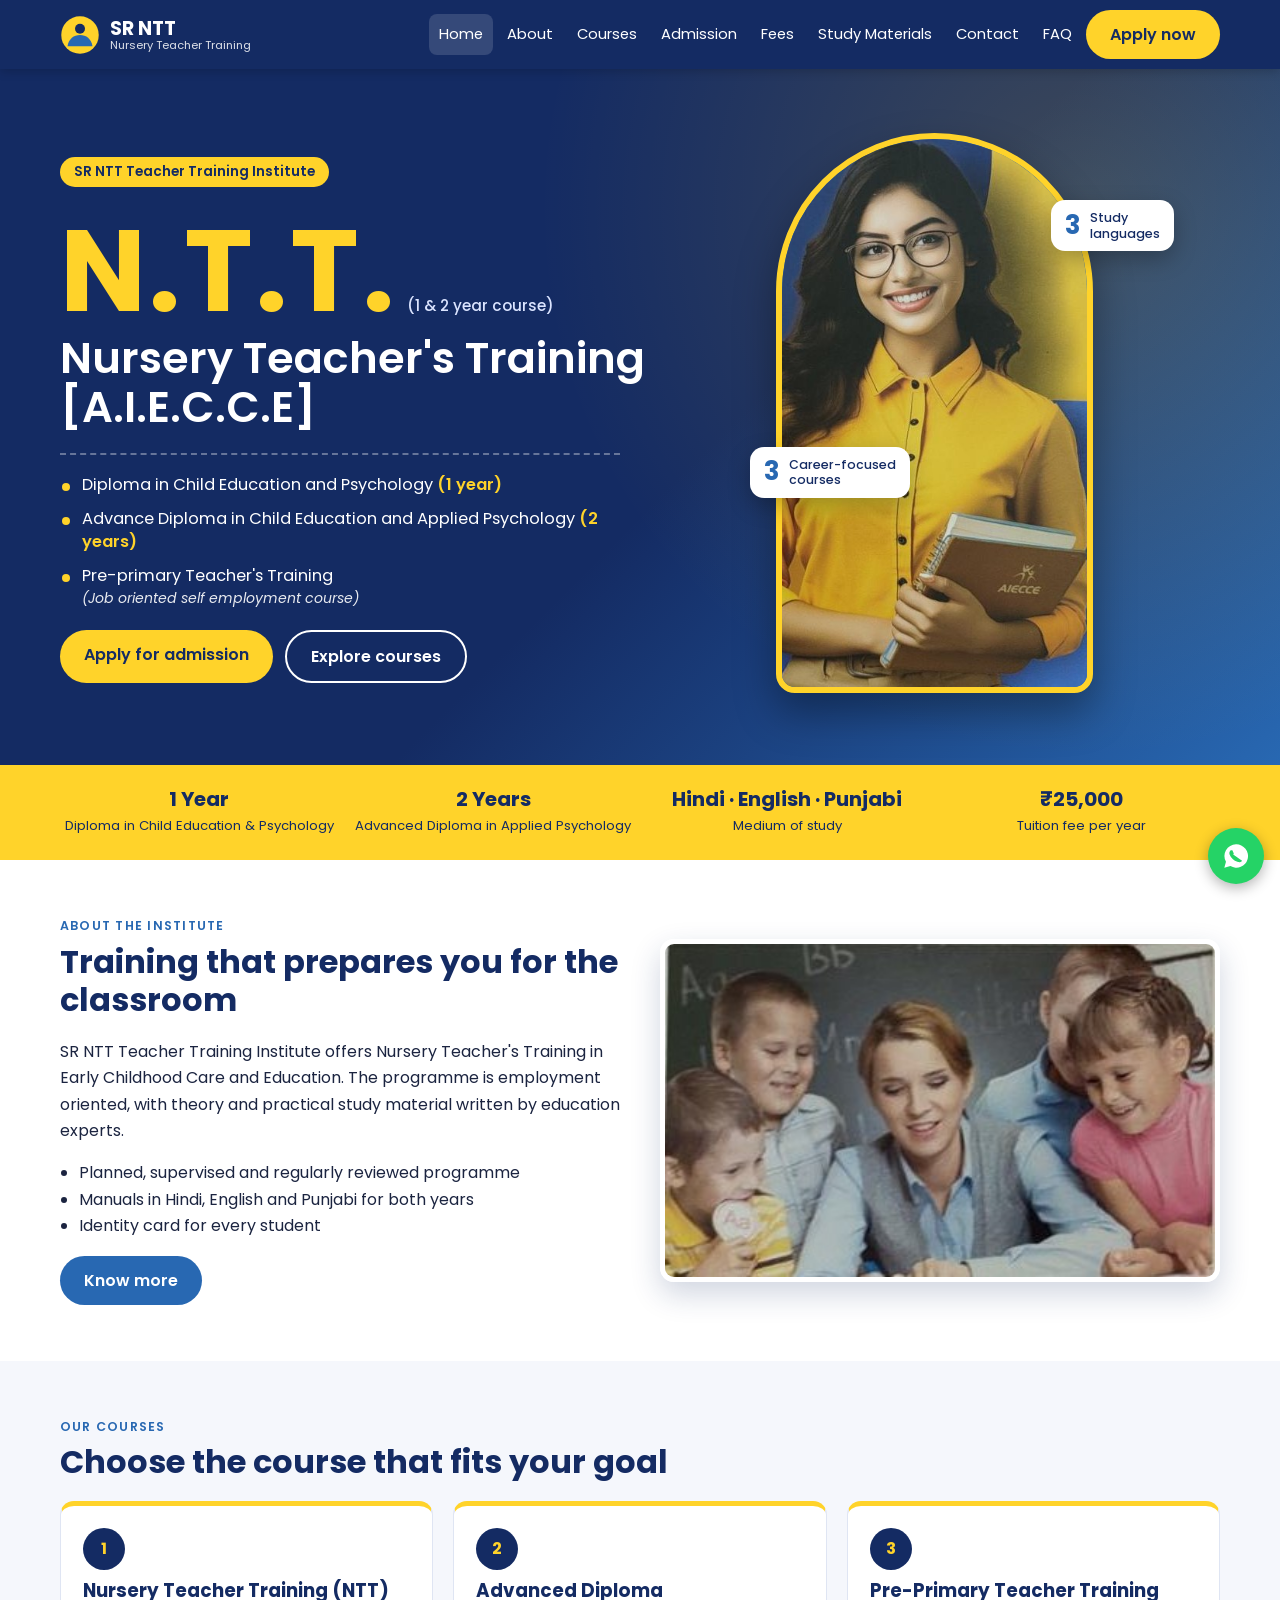
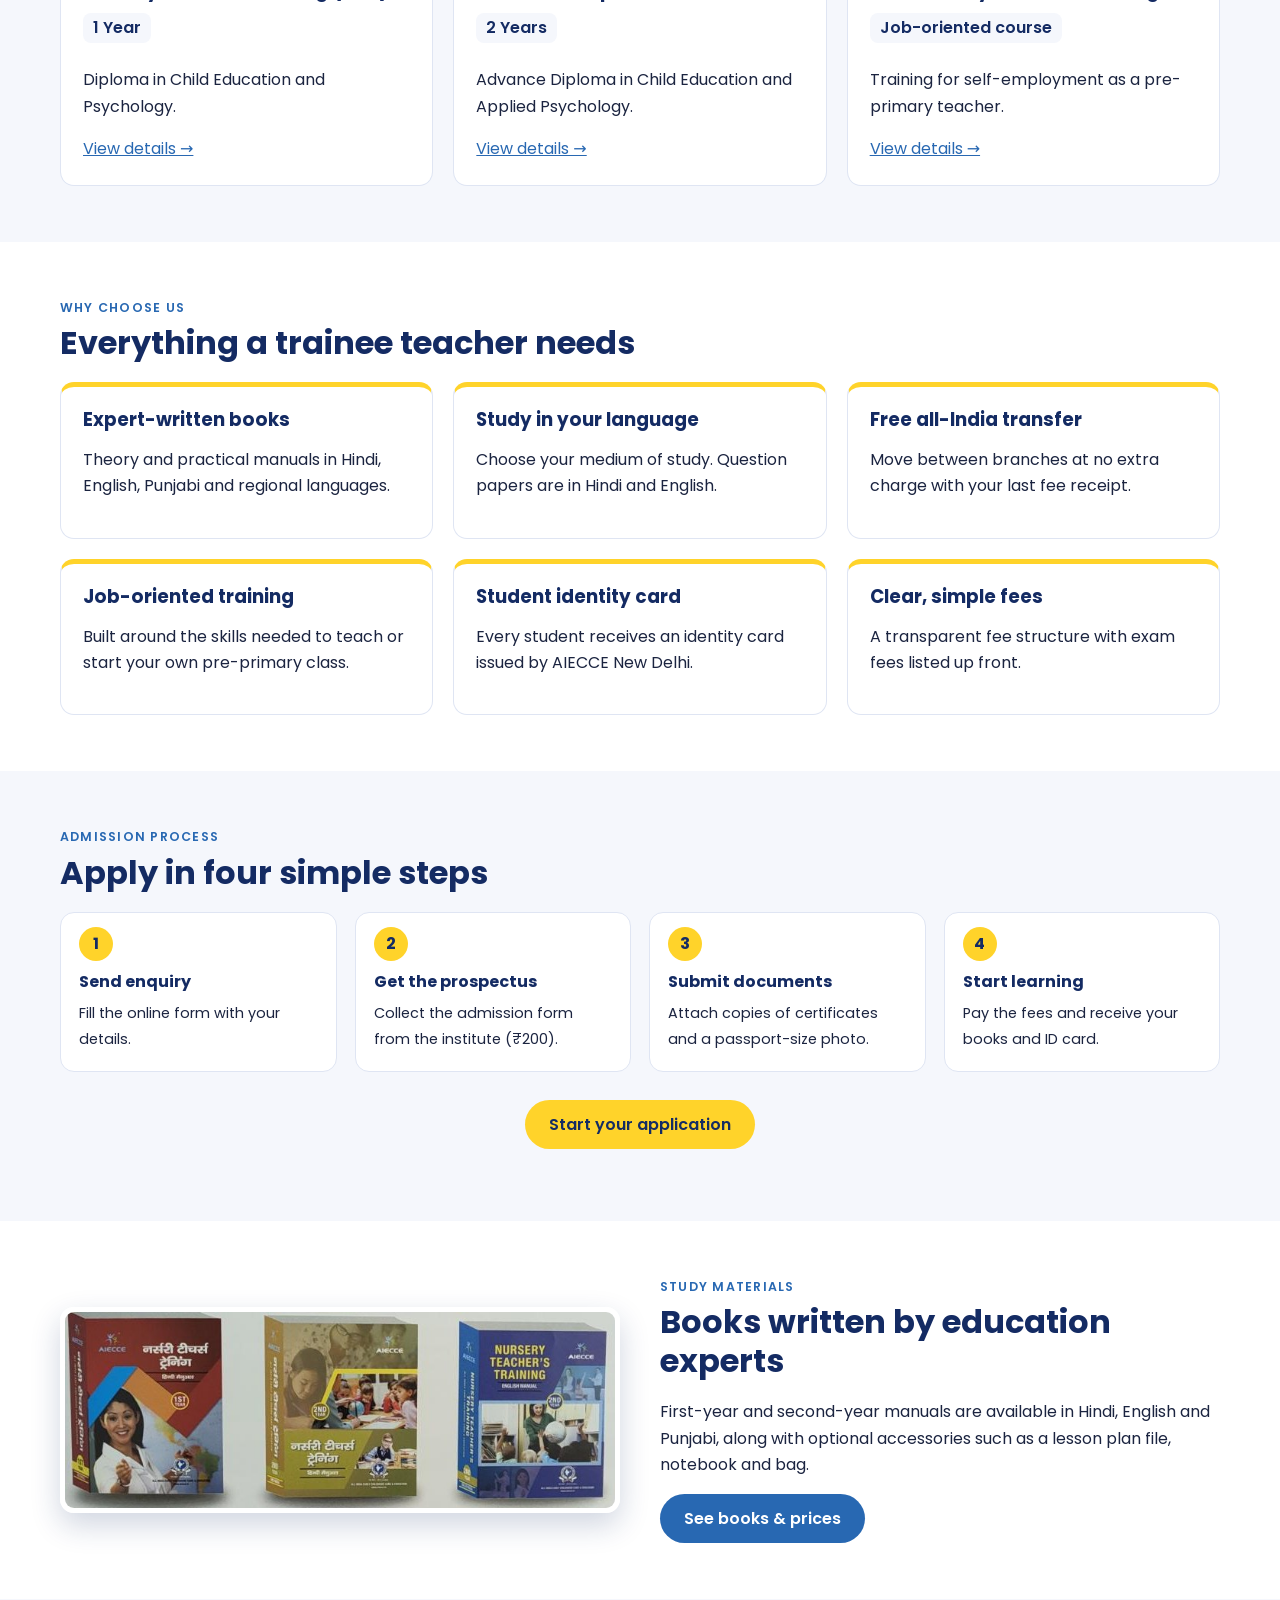
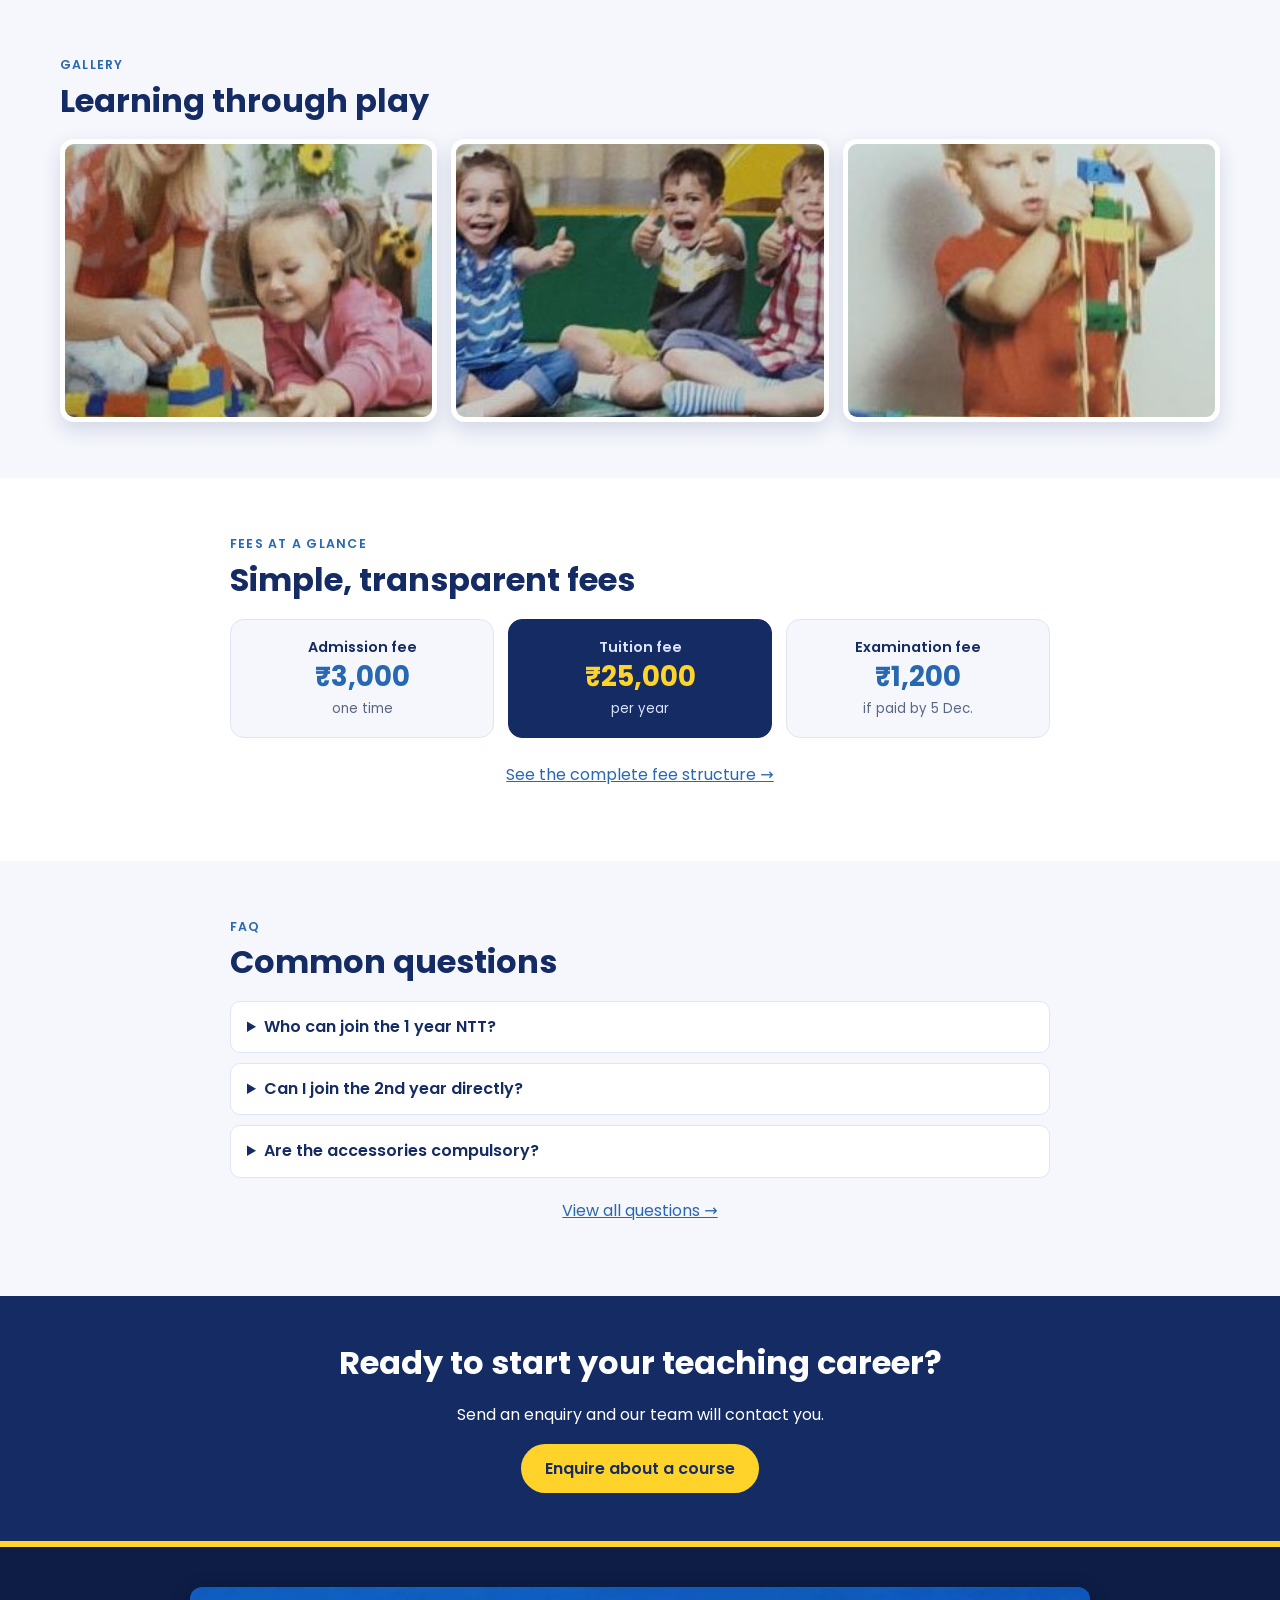
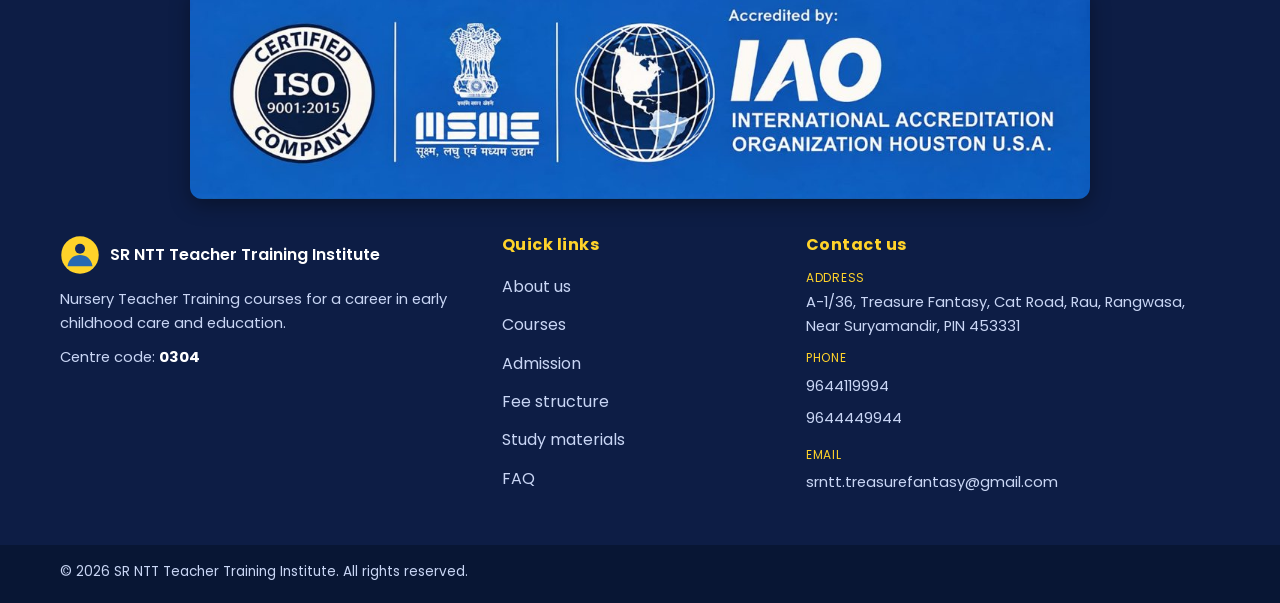
==== commit c3cccd32: "Update institute contact email" ====
--- a/index.html
+++ b/index.html
@@ -37,7 +37,7 @@
         <div class="wrap hgrid">
           <div class="hcopy">
             <p class="chip">SR NTT Teacher Training Institute</p>
-            <h1 class="ntt"><span class="big">N.T.T.</span><span class="yrs">(1 &amp; 2 year course)</span><span class="full">Nursery Teacher's Training [E.C.C.E]</span></h1>
+            <h1 class="ntt"><span class="big">N.T.T.</span><span class="yrs">(1 &amp; 2 year course)</span><span class="full">Nursery Teacher's Training [A.I.E.C.C.E]</span></h1>
             <ul class="hero-list">
               <li>Diploma in Child Education and Psychology <b>(1 year)</b></li>
               <li>Advance Diploma in Child Education and Applied Psychology <b>(2 years)</b></li>
@@ -278,7 +278,7 @@
           <address>
             <p class="frow"><span>Address</span>A-1/36, Treasure Fantasy, Cat Road, Rau, Rangwasa, Near Suryamandir, PIN 453331</p>
             <p class="frow"><span>Phone</span><a href="tel:+919644119994">9644119994</a> <br> <a href="tel:+919644449944">9644449944</a></p>
-            <p class="frow"><span>Email</span><a href="mailto:kumawat_palak@yahoo.com">kumawat_palak@yahoo.com</a></p>
+            <p class="frow"><span>Email</span><a href="mailto:srntt.treasurefantasy@gmail.com">srntt.treasurefantasy@gmail.com</a></p>
           </address>
         </div>
       </div>
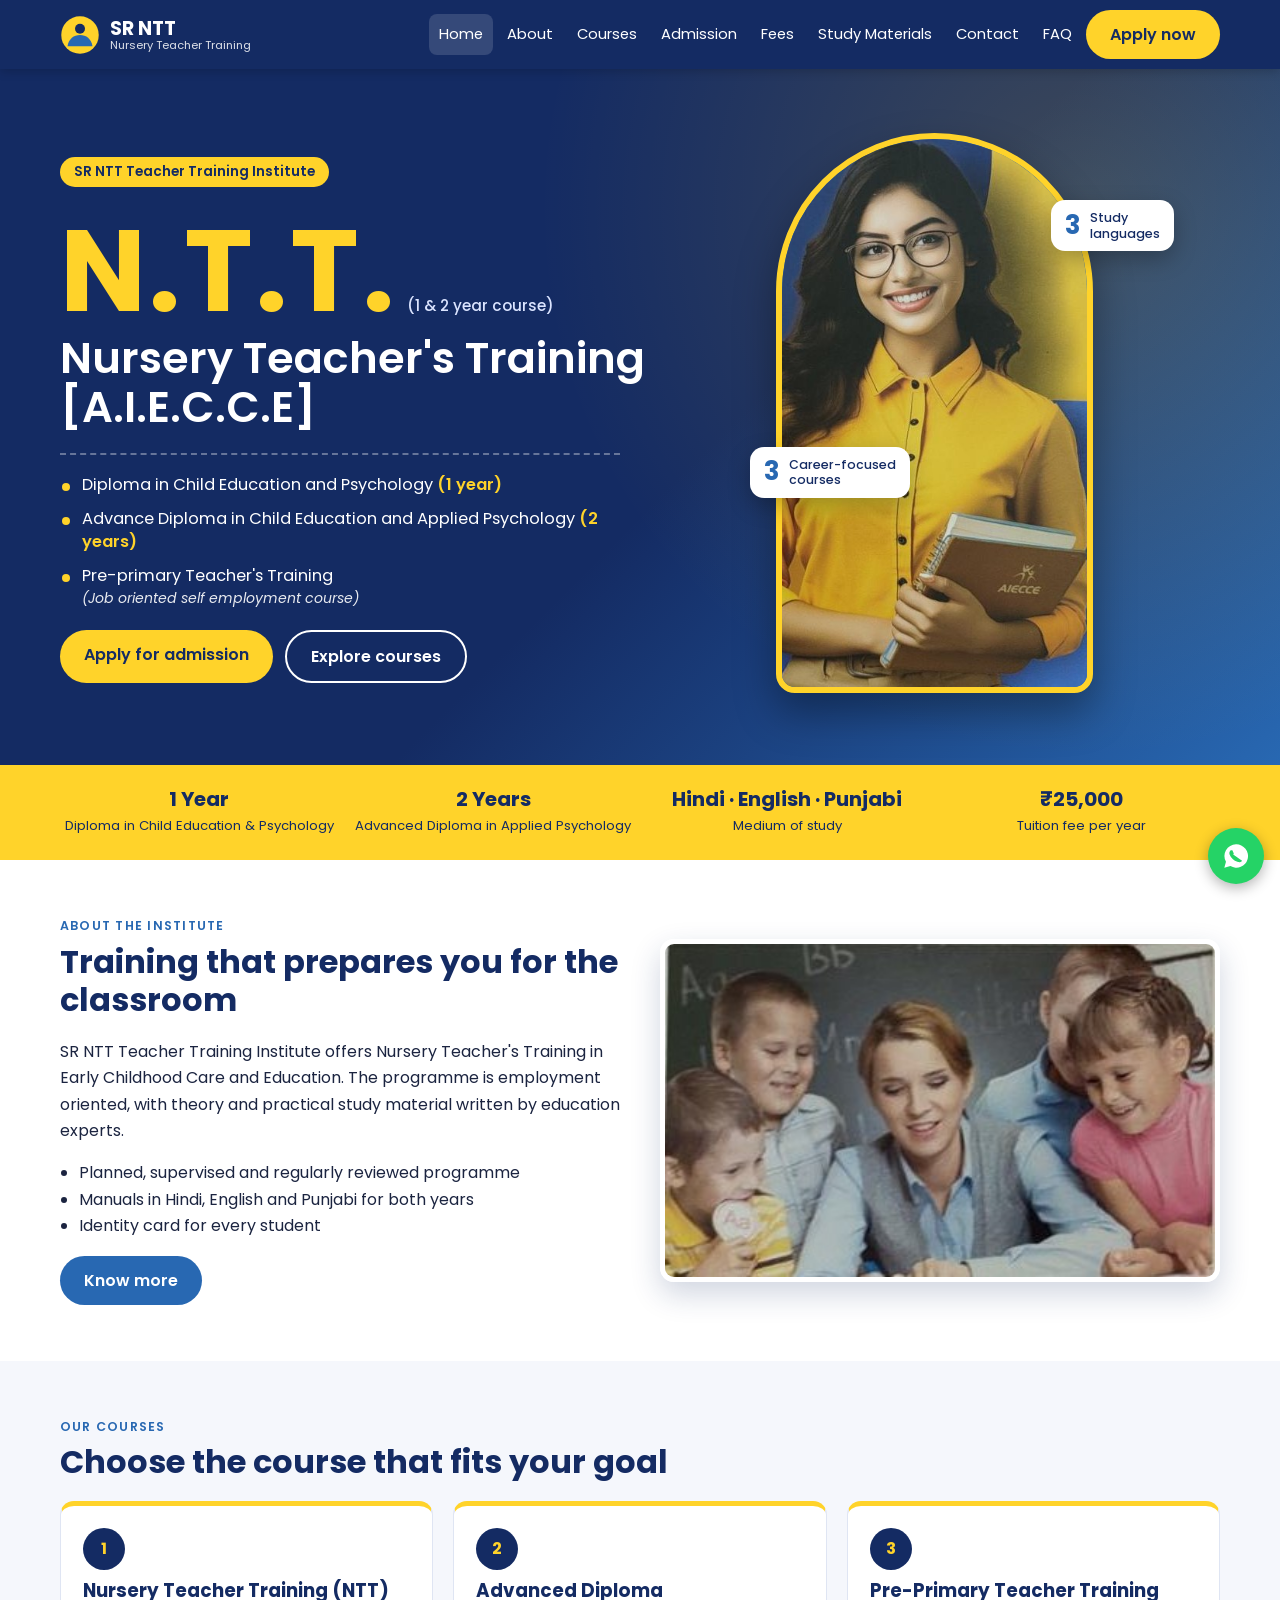
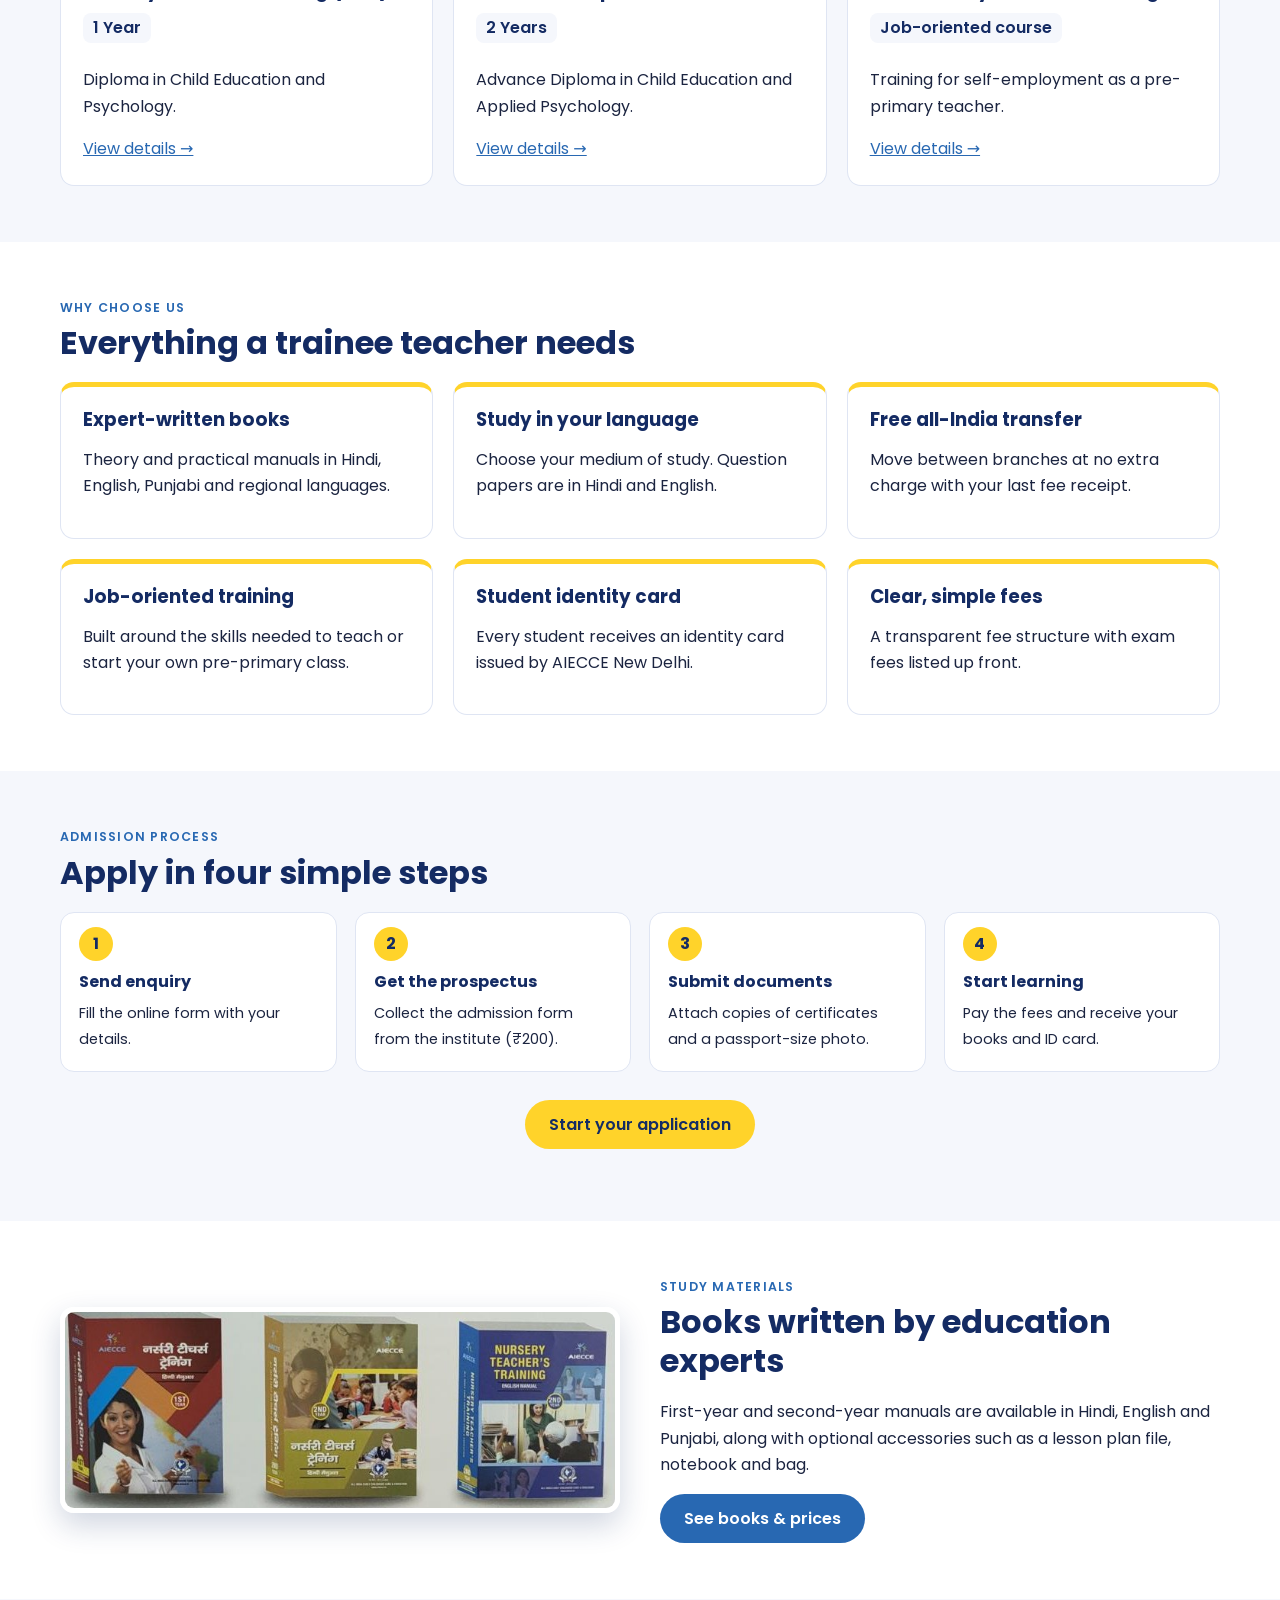
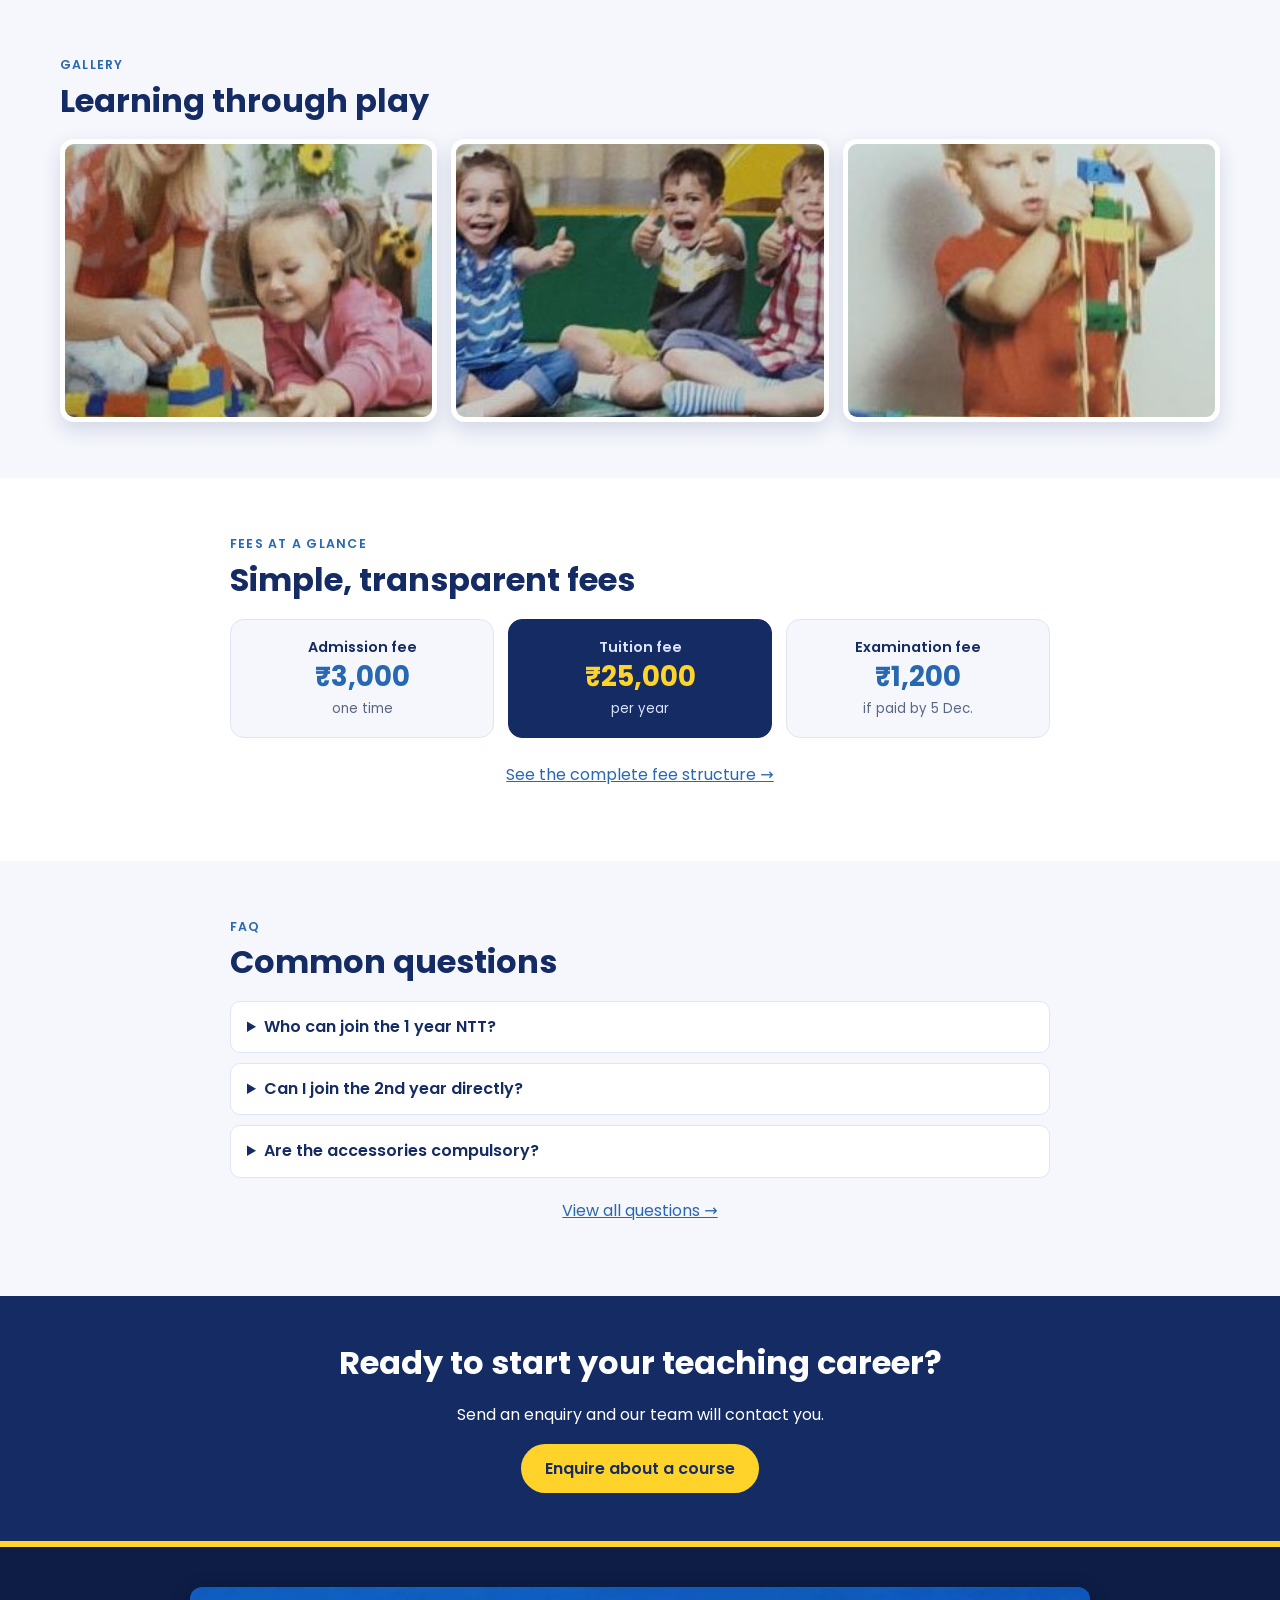
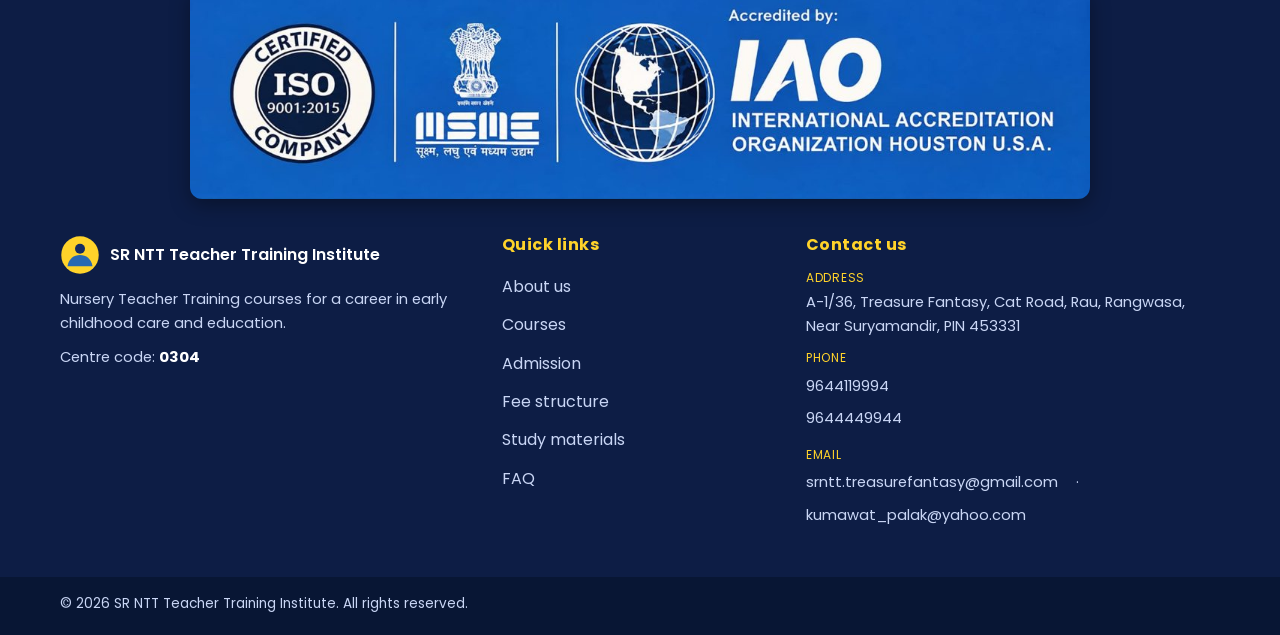
==== commit 20bc8367: "Show both institute contact emails" ====
--- a/index.html
+++ b/index.html
@@ -278,7 +278,7 @@
           <address>
             <p class="frow"><span>Address</span>A-1/36, Treasure Fantasy, Cat Road, Rau, Rangwasa, Near Suryamandir, PIN 453331</p>
             <p class="frow"><span>Phone</span><a href="tel:+919644119994">9644119994</a> <br> <a href="tel:+919644449944">9644449944</a></p>
-            <p class="frow"><span>Email</span><a href="mailto:srntt.treasurefantasy@gmail.com">srntt.treasurefantasy@gmail.com</a></p>
+            <p class="frow"><span>Email</span><a href="mailto:srntt.treasurefantasy@gmail.com">srntt.treasurefantasy@gmail.com</a> · <a href="mailto:kumawat_palak@yahoo.com">kumawat_palak@yahoo.com</a></p>
           </address>
         </div>
       </div>
